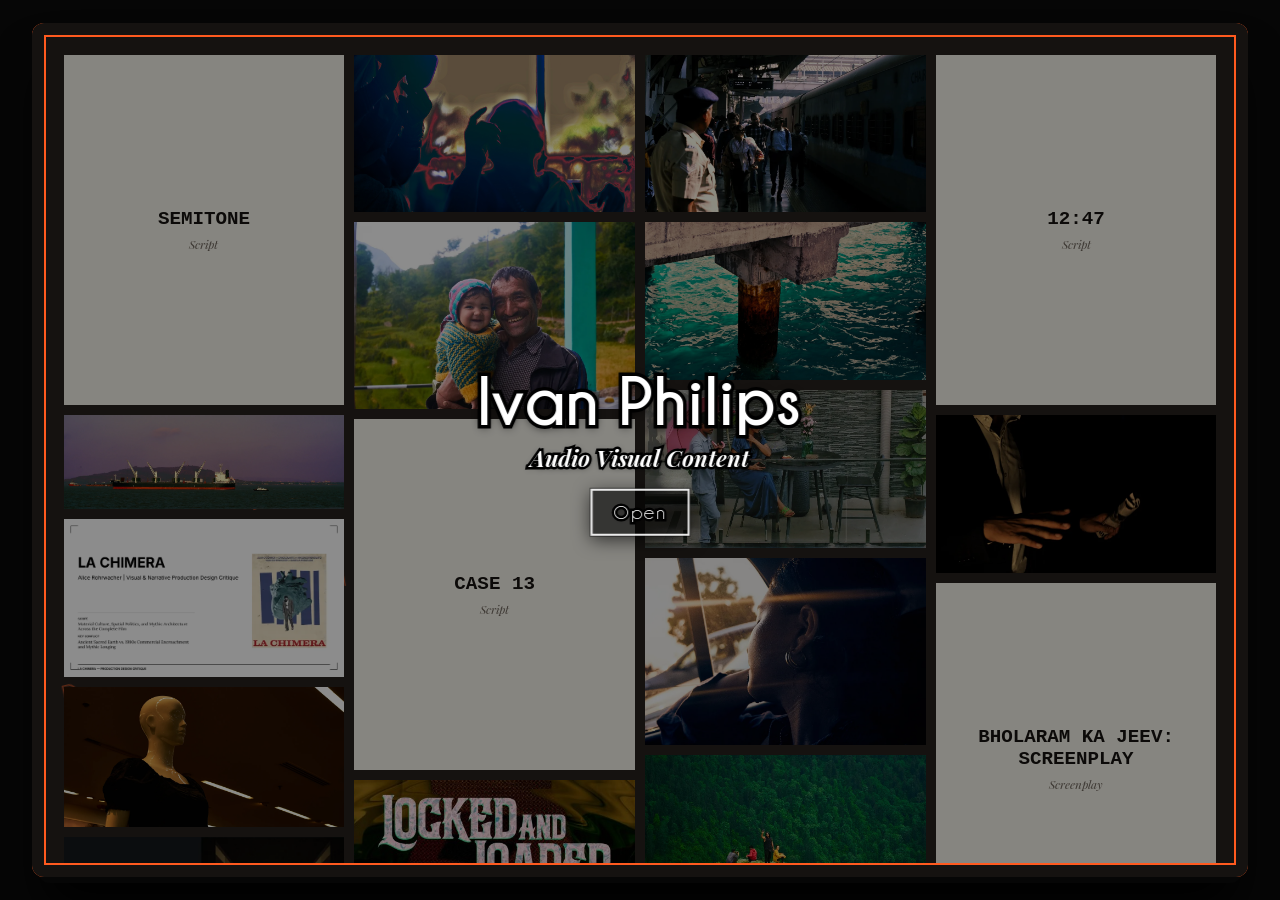
==== index.html @ a8f96826 "Restrict Previous/Next edge button reveal to narrow mid-edge zones" ====
<!DOCTYPE html>
<html lang="en"><head><meta charset="utf-8">
<meta name="viewport" content="width=device-width, initial-scale=1, viewport-fit=cover"><meta name="theme-color" content="#060606"><link rel="icon" href="favicon.svg" type="image/svg+xml">
<title>Ivan Philips</title>
<meta name="description" content="Ivan Philips. Audio visual content.">
<meta property="og:title" content="Ivan Philips"><meta property="og:description" content="Ivan Philips. Audio visual content."><meta property="og:type" content="website">
<link rel="preload" href="assets/styles.css?v=64" as="style">
<link rel="preload" href="assets/app.js?v=64" as="script">
<link rel="preload" href="content.json" as="fetch" crossorigin>

<link rel="preload" href="assets/fonts/Champagne___Limousines.ttf" as="font" type="font/ttf" crossorigin>
<link rel="preload" href="assets/fonts/PlayfairDisplay-Italic.ttf" as="font" type="font/ttf" crossorigin>
<link rel="preconnect" href="https://fonts.googleapis.com"><link rel="preconnect" href="https://fonts.gstatic.com" crossorigin>
<link rel="stylesheet" href="https://fonts.googleapis.com/css2?family=Newsreader:ital,opsz,wght@0,6..72,400;0,6..72,600;0,6..72,800;1,6..72,400;1,6..72,600;1,6..72,800&display=swap" media="print" onload="this.media='all'">
<link rel="stylesheet" href="assets/styles.css?v=64">
</head><body data-page="cover" class="nt">
<div class="top" id="top"></div>
<div class="bw"><nav class="tabs" id="tabs" hidden aria-label="Sections"></nav><div class="book solo" id="book"><div class="spiral" aria-hidden="true"><i></i><i></i><i></i><i></i><i></i></div><div class="sheet" id="sheet"><section class="pg l" id="L"></section><section class="pg r nox" id="R" data-theme="cover"></section></div></div></div>
<noscript><p style="padding:2rem;font:18px Georgia,serif">This book needs JavaScript to turn its pages.</p></noscript>
<script src="assets/app.js?v=64"></script>
<script>setTimeout(function(){var L=document.getElementById("L");if(L&&!L.innerHTML){var d=document.createElement("div");d.style.cssText="position:fixed;inset:auto 1rem 1rem 1rem;z-index:99999;background:#FF5A1F;color:#111;padding:1rem 1.2rem;font:16px/1.4 Georgia,serif;border-radius:8px";d.innerHTML="<b>The book did not load.</b> Check that the <code>assets</code> folder (with <code>app.js</code> and <code>styles.css</code>) and <code>content.json</code> were uploaded next to this page, and that you opened the site through its web address, not a saved file.";document.body.appendChild(d)}},3000)</script>
</body></html>
---- assets/styles.css ----
@font-face{font-family:"Champagne & Limousines";src:url("fonts/Champagne___Limousines.ttf") format("truetype");font-weight:400;font-style:normal;font-display:swap}
@font-face{font-family:"Champagne & Limousines";src:url("fonts/Champagne___Limousines_Bold.ttf") format("truetype");font-weight:700;font-style:normal;font-display:swap}
@font-face{font-family:"Champagne & Limousines";src:url("fonts/Champagne___Limousines_Italic.ttf") format("truetype");font-weight:400;font-style:italic;font-display:swap}
@font-face{font-family:"Champagne & Limousines";src:url("fonts/Champagne___Limousines_Bold_Italic.ttf") format("truetype");font-weight:700;font-style:italic;font-display:swap}
@font-face{font-family:"Playfair Display";src:url("fonts/PlayfairDisplay-Regular.ttf") format("truetype");font-weight:400;font-style:normal;font-display:swap}
@font-face{font-family:"Playfair Display";src:url("fonts/PlayfairDisplay-Italic.ttf") format("truetype");font-weight:400;font-style:italic;font-display:swap}
@font-face{font-family:"Playfair Display";src:url("fonts/PlayfairDisplay-Bold.ttf") format("truetype");font-weight:700;font-style:normal;font-display:swap}
@font-face{font-family:"Playfair Display";src:url("fonts/PlayfairDisplay-BoldItalic.ttf") format("truetype");font-weight:700;font-style:italic;font-display:swap}
@font-face{font-family:"Playfair Display";src:url("fonts/PlayfairDisplay-Black.ttf") format("truetype");font-weight:900;font-style:normal;font-display:swap}
@font-face{font-family:"Playfair Display";src:url("fonts/PlayfairDisplay-BlackItalic.ttf") format("truetype");font-weight:900;font-style:italic;font-display:swap}
:root{--f-sub:"Playfair Display",Georgia,"Times New Roman",serif;--o:#FF5A1F;--f-head:"Champagne & Limousines",Georgia,serif;--f-body:"Champagne & Limousines",Georgia,serif;--f-hand:"Champagne & Limousines",Georgia,serif;--disp:var(--f-head);--f-title:var(--f-head);--f-text:var(--f-body);--f-note:var(--f-hand);--bg:#060606;color-scheme:dark;
--spv:url("data:image/svg+xml,%3Csvg xmlns='http://www.w3.org/2000/svg' width='44' height='28'%3E%3Ccircle cx='5' cy='13.5' r='3.2' fill='%23000'/%3E%3Ccircle cx='39' cy='13.5' r='3.2' fill='%23000'/%3E%3Crect x='4' y='9' width='36' height='9' rx='4.5' fill='none' stroke='%23c8c8c2' stroke-width='2.6'/%3E%3Crect x='6' y='10.2' width='32' height='2.6' rx='1.3' fill='%23fff' opacity='.4'/%3E%3C/svg%3E");
--sph:url("data:image/svg+xml,%3Csvg xmlns='http://www.w3.org/2000/svg' width='28' height='44'%3E%3Ccircle cx='13.5' cy='5' r='3.2' fill='%23000'/%3E%3Ccircle cx='13.5' cy='39' r='3.2' fill='%23000'/%3E%3Crect x='9' y='4' width='9' height='36' rx='4.5' fill='none' stroke='%23c8c8c2' stroke-width='2.6'/%3E%3Crect x='10.2' y='6' width='2.6' height='32' rx='1.3' fill='%23fff' opacity='.4'/%3E%3C/svg%3E")}
*{box-sizing:border-box}html,body{height:100%}
body{margin:0;background:var(--bg);color:#eee;font:14.5px/1.55 var(--f-body);overflow:hidden;padding:calc(2.5vw + env(safe-area-inset-top,0px)) clamp(7rem,10.5vw,9.5rem) 2.5vw 2.5vw}
a{color:inherit}:focus-visible{outline:2px solid var(--o);outline-offset:3px}[hidden]{display:none!important}
.book{max-width:1240px;margin:0 auto;display:grid;grid-template-columns:1fr 44px 1fr;height:100%;perspective:2600px;position:relative;isolation:isolate}.book::before{content:"";position:absolute;inset:8px 6px -6px;z-index:-1;border-radius:12px;box-shadow:0 30px 50px -8px #000;pointer-events:none}
.spiral{display:flex;flex-direction:column;justify-content:space-around;align-items:center;z-index:3;margin:0 -1px;padding:2.5rem 0}.spiral i{display:block;width:44px;height:28px;background:var(--spv) center/contain no-repeat}
.book.solo{grid-template-columns:1fr}.book.solo .l,.book.solo .spiral{display:none}
.pg{position:relative;padding:0;overflow:hidden;display:flex;flex-direction:column;min-height:0}.sc{flex:1;min-height:0;overflow-y:auto;overflow-x:hidden;padding:2.4rem 2.8rem 4.4rem;position:relative;}
.l{--paper:#0d0d0d;--ink:#F2F2EF;--mut:#a5a5a0;--line:#383838;background:var(--paper);color:var(--ink);border-radius:6px 0 0 6px;transform-origin:right center;box-shadow:inset -40px 0 50px -40px #000;transition:background .6s,color .6s;will-change:transform}
.r{--paper:#F3F3F0;--ink:#111;--mut:#55554f;--line:#cdcdc8;background:var(--paper);color:var(--ink);border-radius:0 12px 12px 0;transform-origin:left center;box-shadow:inset 40px 0 50px -40px rgba(0,0,0,.45);transition:background .6s,color .6s;will-change:transform}
.r[data-theme=dark]{--paper:#0d0d0d;--ink:#F2F2EF;--mut:#a8a8a3;--line:#383838}

h1{font:400 clamp(3rem,6.2vw,6rem)/.9 var(--f-head);margin:0 0 1.2rem;position:relative}
h2{font:400 2rem/1.1 var(--f-head);margin:0 0 .6rem}h3{font:400 1.4rem var(--f-head);margin:0}
.lede{font-size:1.2rem;font-style:italic;max-width:27em;color:var(--mut);position:relative;margin:0}.l .lede{color:#b8b8b3}
.folio{position:absolute;bottom:1.3rem;font:400 1rem var(--f-head);letter-spacing:.1em;color:var(--mut)}.l .folio{left:2.5rem}.r .folio{right:2.5rem}
.dots{position:absolute;inset:0;pointer-events:none;overflow:hidden}.dot{position:absolute;color:var(--o);font:400 1em var(--f-head);line-height:1;transition:transform .4s ease-out;will-change:transform}
.btn{display:inline-block;margin-top:1.3rem;padding:.6rem 1.3rem;border:2px solid var(--ink);font:400 1.1rem var(--f-head);letter-spacing:.08em;text-decoration:none;position:relative;background:none;color:var(--ink);cursor:pointer;transition:background .25s,color .25s,border-color .25s}
.btn:hover{background:var(--o);border-color:var(--o);color:#111}.btn[aria-disabled=true]{opacity:.45;pointer-events:none}
.bw{position:relative;max-width:1240px;height:100%;margin:0 auto}.bw .book{position:relative;z-index:2}
.tabs{position:absolute;left:100%;top:9%;margin-left:-12px;display:flex;flex-direction:column;gap:9px;z-index:1}
.tabs a{--c:#F3F3F0;display:block;padding:.6rem 2rem .6rem 1.5rem;background:var(--c);color:#111;font:400 1.1rem var(--f-head);letter-spacing:.05em;text-decoration:none;white-space:nowrap;clip-path:polygon(0 0,100% 0,calc(100% - 14px) 50%,100% 100%,0 100%);transform:translateX(-6px);transform-origin:left center;filter:brightness(.78);transition:transform .4s cubic-bezier(.2,.9,.3,1),filter .3s;animation:tin .8s cubic-bezier(.2,.9,.3,1) backwards;animation-delay:calc(var(--i)*.07s)}
.tabs a:nth-child(7n+1){--c:#FF5A1F}.tabs a:nth-child(7n+2){--c:#F3F3F0}.tabs a:nth-child(7n+3){--c:#e8c07d}.tabs a:nth-child(7n+4){--c:#9cc3b5}.tabs a:nth-child(7n+5){--c:#d98ca0}.tabs a:nth-child(7n+6){--c:#a9b4e0}.tabs a:nth-child(2n){padding-right:2.7rem}
.tabs a:hover{transform:translateX(8px) rotate(-1.5deg);filter:none}.tabs a[aria-current]{transform:translateX(16px);filter:none;font-size:1.2rem}
@keyframes tin{from{transform:translateX(-130px)}}
.edge{position:absolute;top:50%;z-index:6;display:flex;align-items:center;gap:.5rem;height:3.2rem;padding:0 1.1rem;border:0;border-radius:2rem;background:var(--o);color:#111;font:400 1.05rem var(--f-head);letter-spacing:.06em;cursor:pointer;opacity:0;pointer-events:none;box-shadow:0 8px 20px rgba(0,0,0,.4);transition:opacity .3s,transform .4s cubic-bezier(.2,.9,.3,1)}
.edge.pv{left:.7rem;transform:translate(-130%,-50%)}.edge.nx{right:1.6rem;transform:translate(150%,-50%)}
.edge.on,.edge:focus-visible{opacity:1;pointer-events:auto}.edge.pv.on,.edge.nx.on,.edge:focus-visible{transform:translate(0,-50%)}
.edge span{max-width:0;overflow:hidden;white-space:nowrap;transition:max-width .35s}.edge:hover span,.edge:focus-visible span{max-width:6.5rem}
.edge i{width:.6em;height:.6em;border:solid currentColor;border-width:2px 2px 0 0}.edge.nx i{transform:rotate(45deg)}.edge.pv i{transform:rotate(-135deg)}.edge.pv span{order:2}
.nb button{transition:transform .25s,color .2s}.nb .pv:hover{transform:translateX(-5px)}.nb [data-t="1"]:hover{transform:translateX(5px)}
.sc{scrollbar-width:auto;scrollbar-color:var(--o) color-mix(in srgb,var(--ink) 16%,transparent)}.sc::-webkit-scrollbar{width:12px}.sc::-webkit-scrollbar-track{background:color-mix(in srgb,var(--ink) 14%,transparent);border-radius:8px}.sc::-webkit-scrollbar-thumb{background:var(--o);border-radius:8px;border:2px solid var(--paper)}
.r[data-theme=cover]{--paper:#151210;--ink:#F2F2EF;--mut:#b5aca2;--line:#4a4038;border-radius:12px;position:relative;box-shadow:inset 0 0 0 12px #151210,inset 0 0 0 14px var(--o);font-size:17px}.r[data-theme=cover]::after{display:none!important}.cover-frame{position:absolute;inset:0;box-shadow:inset 0 0 0 12px #151210,inset 0 0 0 14px var(--o);pointer-events:none;z-index:5;border-radius:inherit}.r[data-theme=cover] .flip{display:none}
.cv{height:100%;display:grid;place-content:center;text-align:center;gap:1rem;cursor:pointer}.cv h1{font-size:clamp(3.4rem,9vw,7.5rem);margin:0}.cv .lede{margin:0 auto}
.lb button{transition:transform .2s,color .2s}.lb .p:hover{transform:translateX(-5px)}.lb .n:hover{transform:translateX(5px)}
.pk{grid-template-columns:1fr}.pk .panel{margin:auto;max-width:760px;width:100%;max-height:90vh;overflow:auto}.pk .grid{margin-top:1rem}.pk label.btn{display:inline-block}
.studio{position:fixed;top:0;right:0;bottom:0;width:min(440px,100%);background:#111;color:#eee;--ink:#eee;border-left:3px solid var(--o);z-index:40;padding:1.2rem;overflow:auto;display:grid;gap:.7rem;align-content:start}.studio label{display:grid;gap:.2rem;font-size:.95rem}.studio input,.studio select,.studio textarea{background:#1c1c1c;color:#eee;border:2px solid #333;padding:.4rem .6rem;font:inherit;border-radius:6px}.studio .btn{margin:0;font-size:1rem}.studio .x{position:absolute;right:.8rem;top:.4rem;background:none;border:0;color:#eee;font-size:2rem;cursor:pointer}.sbtn{position:fixed;left:1rem;bottom:1rem;z-index:30;background:#000;margin:0}.studio .d{color:#aaa;margin:0}
.switch{display:inline-flex;border:2px solid var(--ink);margin:1.5rem 0 0;position:relative}
.switch button{border:0;background:none;color:var(--ink);padding:.5rem 1.4rem;font:400 1.15rem var(--f-head);letter-spacing:.08em;cursor:pointer}.switch button[aria-selected=true]{background:var(--o);color:#111}
.grid{display:grid;grid-template-columns:repeat(auto-fill,minmax(160px,1fr));gap:.9rem}
.tile{display:flex;align-items:flex-end;width:100%;aspect-ratio:4/3;border:0;padding:.8rem;cursor:zoom-in;text-align:left;color:var(--ink);font:400 1.05rem var(--f-head);letter-spacing:.05em;background:repeating-linear-gradient(135deg,transparent 0 10px,var(--line) 10px 11px),color-mix(in srgb,var(--ink) 7%,transparent);outline:2px solid transparent;position:relative;overflow:hidden;transition:transform .3s,outline-color .3s}
.tile img{position:absolute;inset:0;width:100%;height:100%;object-fit:cover}
.tile:hover,.tile:focus-visible,.tile.hl{transform:rotate(-1deg) scale(1.02);outline-color:var(--o)}
.item{display:block;padding:1rem 0;border-bottom:1px solid var(--line);position:relative;cursor:pointer;transition:padding .3s}
.item::before{content:"";position:absolute;left:0;top:1.5rem;width:0;height:.7rem;background:var(--o);transition:width .3s}.item:hover{padding-left:1.6rem}.item:hover::before{width:1rem}
.item p,.r li{margin:.2rem 0;color:var(--mut);font-size:1.05rem}
.toc a{display:flex;align-items:baseline;gap:.7rem;padding:.7rem 0;text-decoration:none;font:400 1.9rem var(--f-head);transition:color .25s,padding .25s}
.toc i{flex:1;border-bottom:2px dotted var(--mut)}.toc span{font-size:1.1rem;color:var(--mut)}.toc a:hover{color:var(--o);padding-left:.6rem}
.nb{display:flex;gap:1.4rem;font:400 1rem var(--f-head);letter-spacing:.1em}.nb button{background:none;border:0;color:inherit;font:inherit;letter-spacing:inherit;cursor:pointer;padding:0;display:inline-flex;align-items:center;gap:.4rem}.nb button:hover{color:var(--o)}
.nb i{width:.55em;height:.55em;border:solid currentColor;border-width:2px 2px 0 0;transform:rotate(45deg)}.nb .pv i{transform:rotate(-135deg)}
.flip{position:absolute;bottom:1.1rem;left:3rem}
.top{display:none}
.notes{margin-top:1.6rem;display:grid;gap:1.1rem;padding-left:2.6rem}
.note{display:block;width:100%;background:none;border:0;color:inherit;text-align:left;cursor:pointer;position:relative;padding:0}
.note::before{content:"";position:absolute;left:-2.4rem;top:.2rem;width:1.8rem;height:1.6rem;background:url("data:image/svg+xml,%3Csvg xmlns='http://www.w3.org/2000/svg' viewBox='0 0 28 24'%3E%3Cg stroke='%23FF5A1F' stroke-width='3' stroke-linecap='round'%3E%3Cpath d='M24 4 6 8'/%3E%3Cpath d='M26 12H4'/%3E%3Cpath d='M24 20 6 16'/%3E%3C/g%3E%3C/svg%3E") no-repeat center/contain;transition:transform .25s}
.note:hover::before,.note.on::before,.note:focus-visible::before{transform:translateX(-6px) scale(1.15)}
.note b{display:block;font:400 1.45rem/1.15 var(--f-head);transition:color .2s}.note:hover b,.note.on b,.note:focus-visible b{color:var(--o)}.note small{font:400 1rem var(--f-body);color:var(--mut);margin-left:.4rem}
.note em{display:inline-block;margin-top:.4rem;font:normal 1.1rem/1.25 var(--f-body);color:#111;background:#F2F2EF;padding:.25rem .65rem;transform:rotate(-1.3deg);box-shadow:3px 3px 0 var(--o)}
.sbar{position:relative;margin-bottom:1.3rem;height:2.8rem;width:2.8rem;max-width:100%;z-index:6;transition:width .5s cubic-bezier(.3,.9,.3,1)}.sbar.open{width:100%}
.sbar input{position:absolute;inset:0;width:100%;background:var(--paper);border:2px solid var(--o);border-radius:2rem;color:var(--ink);padding:0 1rem 0 3.2rem;font:1.1rem var(--f-body);opacity:0;pointer-events:none;transition:opacity .25s}
.sbar.open input{opacity:1;pointer-events:auto}.sbar input:focus{outline:none;box-shadow:0 0 0 4px color-mix(in srgb,var(--o) 30%,transparent)}
.mag{position:absolute;left:0;top:0;width:2.8rem;height:2.8rem;border-radius:50%;border:0;background:var(--o);color:#111;cursor:pointer;display:grid;place-items:center;z-index:2;transition:transform .3s}.mag:hover{transform:rotate(-12deg) scale(1.08)}
.mag svg{width:1.4rem;height:1.4rem}
.sres{position:absolute;left:0;right:0;top:calc(100% + 6px);background:var(--paper);color:var(--ink);border:2px solid var(--o);border-radius:14px;max-height:52vh;overflow:auto;box-shadow:0 14px 30px rgba(0,0,0,.45);scrollbar-width:thin;scrollbar-color:var(--o) color-mix(in srgb,var(--ink) 14%,transparent)}.sres::-webkit-scrollbar{width:8px}.sres::-webkit-scrollbar-track{background:color-mix(in srgb,var(--ink) 12%,transparent);border-radius:8px}.sres::-webkit-scrollbar-thumb{background:var(--o);border-radius:8px}.sres p{margin:0;padding:.8rem .9rem;color:var(--mut)}
.hit{display:block;width:100%;text-align:left;background:none;border:0;border-bottom:1px solid var(--line);color:inherit;padding:.62rem .85rem;cursor:pointer;transition:background .15s}.hit.has-thumb{display:flex;align-items:center;justify-content:space-between;gap:.75rem}.hit-body{flex:1;min-width:0;display:block}.hit:hover,.hit:focus-visible{background:color-mix(in srgb,var(--o) 18%,transparent)}.hit b{display:block;font:400 1.15rem/1.18 var(--f-head)}.hit small{display:block;color:var(--mut);font-size:.86rem;margin-top:.12rem}.hit-desc{display:-webkit-box;-webkit-line-clamp:2;-webkit-box-orient:vertical;overflow:hidden;color:color-mix(in srgb,var(--ink) 74%,transparent);font:italic .84rem/1.3 var(--f-sub);margin-top:.22rem}.hit-thumb{flex:none;width:54px;height:54px;border-radius:6px;overflow:hidden;border:1.5px solid var(--line);background:#1a1a1a;transition:border-color .15s,transform .15s}.hit-thumb img{width:100%;height:100%;object-fit:cover;display:block}.hit:hover .hit-thumb,.hit:focus-visible .hit-thumb{border-color:var(--o);transform:scale(1.04)}
.folders{display:grid;gap:.9rem;margin-top:1.6rem}
.fold{position:relative;text-align:left;border:2px solid var(--ink);border-radius:2px 14px 14px 14px;background:color-mix(in srgb,var(--ink) 6%,transparent);color:var(--ink);padding:1rem 1.1rem;cursor:pointer;margin-top:.7rem;transition:transform .3s,border-color .3s}
.fold::before{content:"";position:absolute;left:-2px;top:-.7rem;width:42%;height:.7rem;border:2px solid var(--ink);border-bottom:0;border-radius:8px 8px 0 0;background:inherit;transition:border-color .3s}
.fold:hover{transform:translateY(-3px) rotate(-.6deg);border-color:var(--o)}.fold:hover::before{border-color:var(--o)}
.fold b{display:block;font:400 1.5rem var(--f-head)}.fold span{display:block;color:var(--mut);font-style:italic}.fold small{color:var(--o);font-size:1rem}
.phead{font:400 1.1rem var(--f-head);letter-spacing:.08em;color:var(--mut);margin:0 0 .6rem;display:flex;gap:.6rem;align-items:center}.phead::after{content:"";flex:1;border-bottom:2px dotted var(--line)}
.lay{display:grid;gap:.7rem;height:clamp(300px,46vh,500px)}.lay .tile{aspect-ratio:auto;height:100%}
.hero{grid-template-columns:1fr}.duo{grid-template-columns:1fr 1fr}.pair{grid-template-rows:1.4fr 1fr}.strip{grid-template-rows:repeat(3,1fr)}
.tri{grid-template-columns:1.6fr 1fr;grid-template-rows:1fr 1fr}.tri .tile:first-child{grid-row:span 2}
.mos{grid-template-columns:1.5fr 1fr;grid-template-rows:1.2fr 1fr}.mos .tile:nth-child(2){grid-row:span 2}.mos .tile:nth-child(3){grid-column:1}.mos .tile:nth-child(4){grid-column:1}
.mos{grid-template-rows:1.2fr 1fr 1fr}.mos .tile:nth-child(1){grid-row:1}
.vp{aspect-ratio:16/9;background:#000;display:grid;place-items:center;margin-top:1.2rem}.vp iframe{width:100%;height:100%;border:0}.vp span{color:#999;font:400 1.3rem var(--f-head);text-align:center;padding:1rem}
.vt h2{margin-top:1.1rem}
.job{margin:0 0 1.2rem}.jh{display:flex;justify-content:space-between;gap:1rem;align-items:baseline;flex-wrap:wrap}.jh b{font:700 1.15rem/1.2 var(--f-body)}.jh span{color:var(--o);font-size:1.05rem}.org{color:var(--mut);display:block;font-style:italic}
.r ul{margin:.3rem 0 .4rem;padding-left:1.1rem}.r h2+p,.r p{margin:.2rem 0 .8rem}.r h2.s{margin-top:1.8rem;border-top:2px solid var(--line);padding-top:1.2rem}
.facts{display:flex;flex-wrap:wrap;gap:.5rem;margin:.4rem 0 1rem}.facts span{border:2px solid var(--line);border-radius:2rem;padding:.1rem .8rem;font-size:1.02rem}
.links{position:relative;margin-top:1.4rem;display:grid;gap:.5rem;font-size:1.15rem}.links a{text-decoration:none;display:flex;gap:.7rem;align-items:center}.links a:hover{color:var(--o)}.links b{font:400 1rem var(--f-head);color:var(--o);min-width:5.2rem;letter-spacing:.06em}
.portrait{max-width:230px;margin-top:1.6rem;cursor:default;pointer-events:none;position:relative;aspect-ratio:4/5;border-radius:10px;overflow:hidden;border:2px solid var(--line);box-shadow:0 8px 22px rgba(0,0,0,.35)}.portrait img{object-fit:cover;object-position:center 20%}
.th{text-align:center;padding:1rem 0 2rem;position:relative}.th h1{font-size:clamp(3.6rem,10vw,8rem);transform:rotate(-3deg)}.th .lede{margin:0 auto 2rem;color:var(--mut)}
.cr{display:grid;gap:1.3rem;max-width:30rem;margin:0 auto}.cr div{transform:rotate(var(--rt));border-bottom:2px dashed var(--ink);padding-bottom:1rem}.cr b{display:block;font:italic 900 clamp(1.8rem,3.4vw,2.6rem)/1.1 var(--f-body)}.cr span{font-size:1.15rem}
.stamp{display:inline-block;margin-top:2rem;border:3px solid var(--ink);padding:.3rem 1rem;font:400 1.3rem var(--f-head);transform:rotate(5deg);letter-spacing:.1em}
.lb{position:fixed;inset:0;background:rgba(0,0,0,.93);z-index:20;display:grid;grid-template-columns:3.5rem 1fr 3.5rem;align-items:center;padding:1rem;color:#eee;--ink:#eee}
.lb .ph{width:min(100%,900px);aspect-ratio:16/10;display:grid;place-items:center;border:2px dashed #555;font:400 1.4rem var(--f-head);letter-spacing:.1em}
.lb img,.lb video{max-width:100%;max-height:82vh;object-fit:contain;border-radius:4px;box-shadow:0 8px 32px rgba(0,0,0,.6);cursor:zoom-in}
.lb.fs img,.lb.fs video{border-radius:0;box-shadow:none;cursor:zoom-out}.lb iframe{width:100%;aspect-ratio:16/9;border:0}.lb iframe.pdf{aspect-ratio:3/4;height:80vh;background:#fff}
.lb .wrap{grid-column:2;display:flex;gap:2rem;height:100%;min-height:0;align-items:center}.lb .stage{flex:1.5;display:grid;place-items:center;max-height:100%}.lb .panel{flex:1;max-height:100%;overflow:auto;max-width:720px;padding:0 .5rem}.lb .stage[hidden]+.panel{margin:0 auto;flex:0 1 720px}
.lb .panel h2{font-size:2.2rem}.lb .d{color:#b5b5b0}.lb .w{font:1.2rem/1.6 var(--f-text);margin:.9rem 0}.lb .panel a:not(.btn){color:var(--o)}
.lb button{background:none;border:0;color:#eee;font-size:2.4rem;cursor:pointer}.lb button:hover{color:var(--o)}
.lb .x{position:fixed;top:calc(.8rem + env(safe-area-inset-top,0px));right:1rem;width:2.8rem;height:2.8rem;border-radius:50%;background:var(--o)!important;border:0!important;color:#111!important;font-size:1.8rem;line-height:1;display:grid;place-items:center;z-index:60;cursor:pointer;box-shadow:0 4px 14px rgba(0,0,0,.6);transition:transform .2s,background .2s}
.lb .x:hover,.lb .x:active{transform:scale(1.08)}
.pk-panel-x{position:absolute;top:.8rem;right:.8rem;width:2.8rem;height:2.8rem;border-radius:50%;border:0!important;background:var(--o)!important;color:#111!important;font-size:1.8rem;line-height:1;display:grid;place-items:center;cursor:pointer;z-index:30;box-shadow:0 4px 14px rgba(0,0,0,.6);transition:transform .2s}
.pk-panel-x:hover,.pk-panel-x:active{transform:scale(1.08)}
.lb.pk{display:flex;align-items:center;justify-content:center;padding:1rem;background:rgba(0,0,0,.85);z-index:55;transition:opacity .18s ease}
.lb.pk.closing{opacity:0;pointer-events:none}
.lb.pk .panel{display:block;position:relative;width:min(980px,94vw);max-height:88vh;padding:1.6rem 1.8rem;border:2px solid var(--o);border-radius:14px;background:#111;overflow-y:auto;-webkit-overflow-scrolling:touch;box-shadow:0 12px 40px rgba(0,0,0,.85)}
.pnote{margin-top:1rem;border:2px dashed var(--line);border-radius:6px;padding:.7rem 1rem;min-height:4.2rem}.pnote p{margin:0;color:var(--mut);font-style:italic}
.badge{display:inline-block;margin:.8rem 0 0;border:2px solid var(--o);color:var(--o);padding:.1rem .8rem;font:400 1.05rem var(--f-head);letter-spacing:.08em;transform:rotate(-3deg)}
.wall{position:relative;height:clamp(300px,50vh,520px);border-radius:6px;background:repeating-linear-gradient(0deg,transparent 0 23px,color-mix(in srgb,var(--ink) 8%,transparent) 23px 24px),repeating-linear-gradient(90deg,transparent 0 23px,color-mix(in srgb,var(--ink) 8%,transparent) 23px 24px),color-mix(in srgb,var(--ink) 5%,transparent);border:2px solid var(--line);overflow:hidden}
.wi{position:absolute!important;left:var(--l);top:var(--t);width:var(--w);aspect-ratio:var(--ar);rotate:var(--rt);border:5px solid #f4f4f0;border-radius:3px;padding:0;background:#1a1a1a;color:#eee;box-shadow:3px 6px 14px rgba(0,0,0,.4);cursor:grab;touch-action:none;font:400 .95rem var(--f-head);overflow:hidden;transition:box-shadow .2s ease,border-color .2s ease}
.wi:hover{box-shadow:4px 8px 18px rgba(0,0,0,.55);border-color:#fff}
.wi:active{cursor:grabbing}.wi img{width:100%;height:100%;object-fit:cover;pointer-events:none;display:block}.wh{display:flex;justify-content:space-between;align-items:center;gap:1rem;color:var(--mut);font-style:italic;margin:.6rem 0 0}.wh .btn{margin:0;padding:.2rem .9rem;font-size:.95rem}
@media(max-width:900px){
body{padding:calc(3.5rem + env(safe-area-inset-top,0px)) 0 calc(3.4rem + env(safe-area-inset-bottom,0px));font-size:14px}
.top{display:flex;position:fixed;top:0;left:0;right:0;z-index:8;justify-content:space-between;align-items:center;padding:calc(.6rem + env(safe-area-inset-top,0px)) 1rem .6rem;background:#000;border-bottom:2px solid var(--o)}
.top .nb{width:100%;justify-content:space-between;font-size:1.15rem}.top .nb em{font:normal 1.1rem var(--f-head);letter-spacing:.08em;color:#bbb}.top .nb .gap{width:4.5rem}
.flip{display:none}
.book{grid-template-columns:1fr;grid-template-rows:minmax(0,1fr) 34px minmax(0,1fr);padding:.5rem .7rem;perspective:1600px}.book.solo{grid-template-rows:minmax(0,1fr)}
.spiral{flex-direction:row;padding:0 2.5rem}.spiral i{width:24px;height:38px;background:var(--sph) center/contain no-repeat}
.sc{padding:1.1rem 1.2rem 1.4rem}.l{border-radius:18px 18px 6px 6px;transform-origin:center bottom;box-shadow:inset 0 -30px 40px -35px #000;will-change:transform}
.r{border-radius:6px 6px 18px 18px;transform-origin:center top;box-shadow:inset 0 30px 40px -35px rgba(0,0,0,.45)}
.l .folio{display:none}.r .folio{right:1.2rem;bottom:.4rem}h1{font-size:clamp(2.2rem,11vw,3.4rem);margin-bottom:.6rem}.lede{font-size:1.05rem}.switch{margin-top:.9rem}
.tile,.fold,.item{border-radius:12px}.lay{height:min(66vw,250px)}.wall{height:min(75vw,300px)}.notes{margin-top:1.1rem}
.tabs{position:fixed;top:auto;bottom:0;left:0;right:0;transform:none;margin:0;flex-direction:row;gap:0;background:#000;overflow-x:auto;border-top:2px solid var(--o);padding-bottom:env(safe-area-inset-bottom,0px)}
.tabs a{padding:.8rem 1rem;background:none!important;transform:none!important;clip-path:none;filter:none;animation:none;color:#ddd;font-size:1.1rem!important}.tabs a[aria-current]{background:var(--o)!important;color:#111}.edge{display:none}.sbtn{bottom:4.5rem}.tabs a:nth-child(n){padding:.8rem 1rem;color:#eee}.tabs a[aria-current]{background:var(--o)}
.lb{grid-template-columns:2.5rem 1fr 2.5rem;padding:.5rem}.lb .wrap{flex-direction:column;align-items:stretch;overflow:auto;gap:1rem}.lb .stage{flex:none}.lb .panel{max-height:none;overflow:visible;padding:0}}
.toc span,.folio{font-family:var(--f-body);font-size:1.05rem}.top .nb em{font-family:var(--f-body)!important;font-style:italic;letter-spacing:.02em}

/* --- Responsive Layout & Popups --- */
.pn{font-family:var(--f-body);font-style:italic;letter-spacing:.02em}
@media(min-width:901px){
body{padding-right:clamp(9.5rem,13vw,12.5rem)}
.tabs{--vd:20px}
.tabs a,.tabs a:nth-child(2n){padding:.55rem calc(var(--vd) + .75rem) .55rem calc(1rem + 18px);font-size:clamp(.82rem,1.05vw,1.05rem);clip-path:polygon(0 0,100% 0,calc(100% - var(--vd)) 50%,100% 100%,0 100%)}
.tabs a[aria-current]{font-size:clamp(.88rem,1.15vw,1.12rem)}
.tabs a:nth-child(3n+1){--c:#FF5A1F;color:#111}.tabs a:nth-child(3n+2){--c:#F3F3F0;color:#111}.tabs a:nth-child(3n){--c:#3c3c3c;color:#F3F3F0}}
.edge:hover span,.edge:focus-visible span{max-width:12rem}
.top .nb button{max-width:34%;overflow:hidden;text-overflow:ellipsis;white-space:nowrap}
.sc{--k:1}.lede{font-size:calc(1.2rem*var(--k))}.note em{font-size:calc(1.1rem*var(--k))}.pnote p{font-size:calc(1.05rem*var(--k))}.fold span,.org,.item p,.r li,.jh span,.wh{font-size:calc(1.05rem*var(--k))}
.sc.ns{overflow:hidden;display:flex;flex-direction:column}.sc.ns>*{flex:none}
.sc.ns .lay,.sc.ns .wall{flex:1 1 0;height:auto;min-height:0}
.sc.ns .pnote{min-height:3.4rem}
.wall{overflow:hidden}.wh{flex-wrap:wrap}.wh p{flex:1 1 15rem;margin:0}
.pk .panel{width:min(980px,94vw);max-height:90vh;padding:1.8rem 2rem;border:2px solid var(--o);border-radius:14px;background:#111}
.pk .panel h2{font-size:2.3rem}.pk .steps{margin:.4rem 0 .8rem;padding-left:1.3rem;font-size:1.2rem;line-height:1.5}.pk .d{font-size:1.05rem;max-width:40rem}
.pk .grid{grid-template-columns:repeat(auto-fill,minmax(150px,1fr));margin-top:1.2rem}
.lb .tools{position:absolute;left:1rem;top:.8rem;display:flex;gap:.5rem;z-index:3}
.lb .tools button{font:400 1.05rem var(--f-head);letter-spacing:.08em;border:2px solid #eee;border-radius:2rem;padding:.2rem .9rem}
.lb .tools button:hover,.lb.fs [data-fs],.lb.ss [data-ss]{background:var(--o);border-color:var(--o);color:#111}
.lb.fs{display:block;padding:0!important;background:#000;grid-template-columns:none!important}
.lb.fs .panel{display:none!important}
.lb.fs .wrap{display:flex!important;width:100vw!important;height:100vh!important;max-width:none!important;max-height:none!important;padding:0!important;margin:0!important;align-items:center!important;justify-content:center!important;overflow:hidden!important}
.lb.fs .stage{width:100vw!important;height:100vh!important;max-width:none!important;max-height:none!important;display:flex!important;align-items:center!important;justify-content:center!important;padding:0!important;margin:0!important;overflow:hidden!important}
.lb.fs img,.lb.fs video{max-width:100vw!important;max-height:100vh!important;width:auto!important;height:auto!important;object-fit:contain!important;margin:auto!important;display:block!important}
.lb.fs .p,.lb.fs .n{position:fixed;top:50%;translate:0 -50%;z-index:40;width:3.2rem;height:5rem;display:grid;place-items:center;background:rgba(20,20,20,.6);border:1px solid rgba(255,255,255,.15);border-radius:8px;opacity:0;transition:opacity .25s ease,background .2s;color:#eee;font-size:2.4rem}
.lb.fs .p{left:1rem}
.lb.fs .n{right:1rem}
.lb.fs:hover .p,.lb.fs:hover .n,.lb.fs:focus-within .p,.lb.fs:focus-within .n{opacity:.85}
.lb.fs .p:hover,.lb.fs .n:hover{background:rgba(0,0,0,.9);opacity:1;color:var(--o);border-color:var(--o)}
.lb.ss .p,.lb.ss .n{display:none}
.lb.fs .tools,.lb.fs .x{opacity:.35;transition:opacity .3s}
.lb.fs:hover .tools,.lb.fs:hover .x{opacity:1}
.lb.ss .stage img{animation:ssf 1s}@keyframes ssf{from{opacity:0}}
@media(max-width:900px){
  .lb.fs{grid-template-columns:none!important;padding:0!important}
  .lb.fs .wrap{flex-direction:row!important;align-items:center!important;overflow:hidden!important;width:100vw!important;height:100vh!important}
  .lb.fs .stage{flex:1 1 100%!important;height:100vh!important;max-height:100vh!important}
  .lb.fs .p,.lb.fs .n{opacity:.75;width:2.6rem;height:4rem;font-size:1.8rem}
  .lb.fs .p{left:.5rem}
  .lb.fs .n{right:.5rem}
}
.cx{font-size:.8rem;line-height:1.35;max-width:44rem;margin:0 auto;text-align:left;padding:1rem 0}.cx p{margin:0}
.ci{font:italic 900 .85rem var(--f-body);letter-spacing:.16em;text-transform:uppercase;margin-bottom:.8rem!important}
.cs{display:flex;flex-wrap:wrap;gap:.2rem 1rem;font-size:.72rem}.cs em{font:400 .62rem var(--f-head);letter-spacing:.14em;text-transform:uppercase;font-style:normal;margin-right:.4rem;opacity:.7}
.ch{font:900 .95rem var(--f-body);letter-spacing:.12em;text-transform:uppercase;margin:1.2rem 0 .3rem}.ch b{font-weight:400;font-style:italic;text-transform:none;letter-spacing:.02em}
.cx hr{border:0;border-top:1px solid currentColor;opacity:.55;margin:.9rem 0}
.c3{display:grid;grid-template-columns:repeat(3,1fr)}.c3>div{padding:0 .8rem;border-left:1px solid currentColor}.c3>div:first-child{border-left:0;padding-left:0}
.c3 small{display:block;font:400 .62rem var(--f-head);letter-spacing:.16em;text-transform:uppercase;opacity:.75;margin-bottom:.15rem}.c3 b{font:700 1.05rem/1.2 var(--f-body)}
.cf{display:flex;justify-content:space-between;font-style:italic;font-size:.75rem}
@media(prefers-reduced-motion:reduce){*{animation:none!important;transition:none!important}}

/* --- Photo Wall & Edge Controls --- */
.edge{height:2.7rem;padding:0 .85rem;font-size:.95rem}.edge span{font-family:var(--f-body);font-style:italic;letter-spacing:.02em}
.edge:hover span,.edge:focus-visible span{max-width:5.5rem}
.hh{background:color-mix(in srgb,var(--o) 35%,transparent);outline:3px solid var(--o);outline-offset:4px;transition:background .4s}
.wallw{position:relative;display:flex;flex-direction:column;min-height:0}.wallw .wall{flex:1 1 auto;min-width:0}.sc.ns .wallw{flex:1 1 0}
.wfs{position:absolute;right:.7rem;bottom:.7rem;z-index:100000;width:2.5rem;height:2.5rem;border-radius:50%;border:0;background:var(--o);color:#111;display:grid;place-items:center;cursor:pointer;box-shadow:0 4px 12px rgba(0,0,0,.45);transition:transform .25s}
.wfs:hover{transform:scale(1.1)}.wfs svg{width:1.25rem;height:1.25rem}.e2{display:none}.wallw.fs .e1{display:none}.wallw.fs .e2{display:inline}
.wallw.fs{position:fixed;inset:0;z-index:15;background:#0d0d0d;--ink:#F2F2EF;--line:#383838;--mut:#a5a5a0}
.wallw.fs .wall{height:100%;border-radius:0;border:0;overflow:hidden}

/* --- Special Thanks Theme & Layout --- */
.wall{overflow:hidden}
.r[data-theme=thanks]{--paper:#000;--ink:#FF5A1F;--mut:#FF5A1F;--line:#FF5A1F;border-radius:12px;box-shadow:none}
.r[data-theme=thanks],.r[data-theme=thanks] *{font-family:var(--f-body)!important}
.r[data-theme=thanks] .crumb{display:none!important}
.tk{max-width:44rem;margin:0 auto;text-align:center;padding:.6rem 0 2rem;color:var(--o)}
.tk .ty{font:900 clamp(3.4rem,9vw,7rem)/1 var(--f-body);font-style:italic;margin:0;transform:none;color:var(--o)}
.tq{font-style:italic;font-size:1.3rem;margin:.5rem 0 1rem;letter-spacing:.04em}
.th2{display:flex;align-items:center;gap:1rem;font:900 1.05rem var(--f-body);letter-spacing:.3em;text-transform:uppercase;margin:2.6rem 0 1.4rem;border:0;padding:0}
.th2::before,.th2::after{content:"";flex:1;border-top:1px solid currentColor;opacity:.6}
.te{margin:0 auto;max-width:34rem}.te b{display:block;font-size:1.25rem;line-height:1.25}.te .tg{font-weight:700;font-style:normal}.te .tn{font-weight:700;font-style:italic}
.te span{display:block;font-size:.98rem;line-height:1.5;margin-top:.15rem}
.ipb{display:grid;place-items:center;width:1.6rem;height:1.6rem;margin:1rem auto;border:1px solid currentColor;border-radius:50%;font:700 .55rem var(--f-body);font-style:normal;letter-spacing:0}
@media(max-width:900px){
.wi{position:absolute!important;left:var(--ml,var(--l));top:var(--mt,var(--t));width:var(--mw,var(--w))}
.book.hd{grid-template-rows:auto 34px minmax(0,1fr)}
.book.hd .l .sc{padding-bottom:1rem;overflow:visible}
.book.hd .r .sc.ns{display:block;overflow-y:auto}
.sc.ns .wallw{flex:none}
.wallw .wall,.sc.ns .wall{aspect-ratio:3/4;height:auto;width:min(100%,420px);margin:0 auto;flex:none;min-height:0;overflow:hidden}
.wallw.fs .wall{aspect-ratio:auto;width:100%;height:100%;max-width:none}
.tk .ty{font-size:clamp(3rem,16vw,4.5rem)}.th2{letter-spacing:.2em;font-size:.95rem}
}

/* --- Breadcrumbs, Chips & Typography --- */
.crumb{display:flex;flex-wrap:wrap;align-items:center;gap:.15rem .5rem;font:italic .88rem var(--f-body);color:var(--mut);margin:0 0 .9rem;position:relative;z-index:2}
.crumb a{color:var(--ink);text-decoration:none;border-bottom:1px dotted currentColor;cursor:pointer}.crumb a:hover{color:var(--o)}
.crumb .sep{opacity:.6}.crumb b{font-weight:700;font-style:normal;color:var(--ink)}
.alb{display:flex;flex-wrap:wrap;gap:.4rem;align-items:center;margin-top:.7rem}.alb span{font:italic .95rem var(--f-body);color:var(--mut)}
.chip{border:2px solid var(--ink);border-radius:2rem;background:none;color:var(--ink);padding:.12rem .8rem;font:400 .95rem var(--f-head);letter-spacing:.05em;cursor:pointer;transition:background .2s,color .2s}.chip:hover{background:var(--o);border-color:var(--o);color:#111}
.sc:has(.tk),.r[data-theme=thanks] .sc{overflow-y:auto;overflow-x:hidden;height:100%!important;max-height:100%!important;padding:1.4rem 2.2rem 2.6rem!important;box-sizing:border-box!important}
.tk{max-width:none;padding:.2rem 0;line-height:1.35}
.tk .ty{font-size:3.3em;line-height:1}.tk .tq{font-size:1.15em;margin:.3em 0 .5em}
.tk .th2{font-size:.8em;letter-spacing:.32em;margin:1.1em 0 .45em;gap:.8em}
.tk .tp{margin:0 auto;font-size:.88em;line-height:1.45;text-align:center}.tk .tsub{font:900 .8em var(--f-body);letter-spacing:.28em;text-transform:uppercase;margin:.8em 0 .3em}
.tk .te{display:inline;margin:0;max-width:none}.tk .te b{display:inline;font-size:1em;text-transform:uppercase;letter-spacing:.06em}
.tk .ipb{display:inline-grid;width:1.7em;height:1.7em;margin:0 .2em;vertical-align:middle;font-size:.55em}
@media(min-width:901px){.tabs a,.tabs a:nth-child(2n){font-size:clamp(.72rem,.92vw,.92rem)}.tabs a[aria-current]{font-size:clamp(.78rem,1vw,1rem)}}
@media(max-width:900px){
html{font-size:75%}body{font-size:12px}
h1{font-size:clamp(1.7rem,8.2vw,2.6rem)}
.tabs{overflow:hidden}
.tabs a,.tabs a:nth-child(n){flex:1 1 auto;min-width:0;padding:.5rem .15rem!important;font-size:9.5px!important;line-height:1.1;text-align:center;white-space:normal;display:flex;align-items:center;justify-content:center}
.tk .ty{font-size:3em}
}

/* --- About Layout & Fullscreen Viewport --- */
body.nt{padding-right:2.5vw!important}
.tkn{position:absolute;bottom:1.4rem;left:50%;transform:translate(-50%,14px);display:flex;justify-content:center;align-items:center;gap:.8rem;padding:.45rem .85rem;background:rgba(12,12,12,.82);backdrop-filter:blur(8px);-webkit-backdrop-filter:blur(8px);border:1px solid rgba(255,90,31,.4);border-radius:2rem;box-shadow:0 8px 24px rgba(0,0,0,.65);z-index:20;opacity:0;pointer-events:none;transition:opacity .35s ease,transform .35s ease}
.tkn.active,.tkn:hover,.tkn:focus-within{opacity:1;pointer-events:auto;transform:translate(-50%,0)}
.tkn .btn{margin:0;padding:.32rem 1.1rem;font-size:.92rem;background:rgba(22,22,22,.9);color:#fff;border-color:var(--o);border-radius:1.5rem;white-space:nowrap}
.tkn .btn:hover{background:var(--o);color:#111}
@media(max-width:900px){.tkn{position:fixed;bottom:calc(1.2rem + env(safe-area-inset-bottom,0px));z-index:35}}
/* .sc:has(.tk) padding handled */
.cvb{justify-self:center;margin-top:1.2rem}
.sc:has(.abx){overflow:hidden;padding-bottom:1.4rem}
.abx{line-height:1.4}.abx h2{font:400 1.45em var(--f-head);margin:.1em 0 .35em}.abx h2.s{margin-top:.9em;padding-top:.7em}
.abx p,.abx .org,.abx .jh span{font-size:.95em;margin:.1em 0 .4em}.abx>p{font-size:1.05em;line-height:1.55;margin-top:.5em}.abx .jh b{font:700 1em/1.2 var(--f-body)}.abx .job{margin:0 0 .55em}.abx .jh{gap:.5em}
.abx .facts{margin:.2em 0}.abx .facts span{font-size:.9em;padding:.05em .7em}
.abx .links{font-size:1em;margin-top:1em;gap:.4em}.abx .links b{font-size:.9em;min-width:5em}
@media(max-width:900px){body.nt{padding:calc(1rem + env(safe-area-inset-top,0px)) 0 calc(1rem + env(safe-area-inset-bottom,0px))!important}body.nt .top{display:none}
.abx:has(.portrait){display:flex;align-items:center;gap:.9rem;margin-top:.6rem}.abx .portrait{max-width:76px;margin:0;flex:none}.abx .links{margin:0}.sc:has(.tk){padding-bottom:3.6rem}}

/* --- Interactive Items & Album Grid --- */
.item{overflow:hidden;padding-bottom:1.2rem}
.item::after{content:"";position:absolute;inset:0;border-radius:12px;background:linear-gradient(to top,color-mix(in srgb,var(--o) 16%,transparent),transparent 70%);opacity:.55;pointer-events:none;transition:opacity .3s}
.item:hover::after{opacity:1}
.item .more{display:flex;align-items:center;gap:.5rem;margin-top:.55rem;font:italic .95rem var(--f-body);color:var(--o);position:relative;z-index:1}
.item .more i{font-style:normal;display:inline-block;animation:nudge 1.6s ease-in-out infinite}
.item:hover .more{letter-spacing:.04em}
@keyframes nudge{0%,100%{transform:translateX(0)}50%{transform:translateX(6px)}}
@media(prefers-reduced-motion:reduce){.item .more i{animation:none}}
.sbar{height:2rem;width:2rem;margin-bottom:1rem}.mag{width:2rem;height:2rem}.mag svg{width:1rem;height:1rem}
.sbar input{font-size:.95rem;padding:0 .9rem 0 2.6rem}
.agrid{display:grid;grid-template-columns:repeat(4,1fr);gap:.6rem;margin-top:1rem}
.al{--ox:50%;--oy:50%;position:relative;aspect-ratio:4/5;border:2px solid var(--ink);border-radius:10px;background:#1a1a1a;color:#fff;overflow:hidden;cursor:pointer;transform-origin:var(--ox) var(--oy);transition:transform .35s cubic-bezier(.2,.8,.3,1),box-shadow .35s,border-color .3s;z-index:1}
.al:nth-child(4n+1){--ox:0%}.al:nth-child(4n){--ox:100%}.al:nth-last-child(-n+4){--oy:100%}.al:nth-child(-n+4){--oy:0%}
.al img.ac{position:absolute;inset:0;width:100%;height:100%;object-fit:cover}
.al .ov{position:absolute;inset:0;background:linear-gradient(transparent 40%,rgba(0,0,0,.82));transition:background .3s}
.al .ai{position:absolute;inset:0;display:flex;flex-direction:column;justify-content:flex-end;padding:.45rem .5rem;gap:.1rem;pointer-events:none}
.al .ag{font:italic .62rem var(--f-body);color:var(--o);position:absolute;top:.4rem;left:.5rem}
.al b{display:block;font:400 .9rem/1.1 var(--f-head);letter-spacing:.04em;white-space:nowrap;overflow:hidden;text-overflow:ellipsis}
.al .ad,.al small{display:none;font:italic .68rem/1.25 var(--f-body)}.al small{color:var(--o);font-style:normal}
.al:hover,.al:focus-visible{transform:scale(1.5);z-index:20;border-color:var(--o);box-shadow:0 14px 34px rgba(0,0,0,.55);outline:none}
.al:hover .ov,.al:focus-visible .ov{background:rgba(0,0,0,.72)}
.al:hover b,.al:focus-visible b{white-space:normal;overflow:visible;font-size:.95rem}
.al:hover .ad,.al:hover small,.al:focus-visible .ad,.al:focus-visible small{display:block}
.al .tw{position:absolute;top:.3rem;right:.35rem;width:1.3rem;height:1.3rem;border-radius:50%;background:var(--o);color:#111;display:none;place-items:center;font-size:.7rem;z-index:3;cursor:pointer}
.al:hover .tw,.al:focus-visible .tw{display:grid}
.al[draggable=true]{-webkit-user-drag:element}
.wallw.dro .wall{outline:3px dashed var(--o);outline-offset:-6px}
.tk .tend{margin:1.3em 0 0}
@media(hover:none){.al:hover{transform:none}.al .tw{display:grid}.al .ag{display:none}}
@media(max-width:900px){.agrid{grid-template-columns:repeat(3,1fr)}.al:nth-child(n){--ox:50%;--oy:50%}.al:nth-child(3n+1){--ox:0%}.al:nth-child(3n){--ox:100%}.al b{font-size:.8rem}}

/* ---- smooth page-to-page ---- */
html{background:var(--bg)}
.l::after,.r::after{content:"";position:absolute;inset:0;background:#000;opacity:0;pointer-events:none;border-radius:inherit;z-index:50}
.pg,.book{backface-visibility:hidden}
.nox .r{transition:none}
@media(prefers-reduced-motion:reduce){.l::after,.r::after{display:none}}


/* ================= Component Overhauls ================= */
/* fonts live in :root (--f-head, --f-body, --f-hand): change them there. Loaded from Google Fonts in each page's <head>. */
.book>.spiral{grid-column:2;grid-row:1}
.sheet{display:contents}.sheet>.l{grid-column:1;grid-row:1}.sheet>.r{grid-column:3;grid-row:1}.book.solo .r{grid-column:1}
h1,h2,h3{letter-spacing:.02em}

/* ---- artboard collage (videos + albums) ---- */
.boardw{container-type:inline-size;padding:.7rem .5rem 1rem}
.board{display:grid;grid-template-columns:repeat(6,1fr);grid-auto-flow:dense;gap:10px;grid-auto-rows:calc((100cqw - 5*10px - 1rem)/6)}
.bt{position:relative;display:block;padding:0;margin:0;border:4px solid #f4f4f0;background:#1c1c1c;color:#fff;overflow:hidden;cursor:pointer;rotate:var(--rt,0deg);box-shadow:2px 5px 12px rgba(0,0,0,.45);transition:transform .35s cubic-bezier(.2,.8,.3,1),rotate .35s,box-shadow .35s;font:inherit;text-align:left;min-width:0;min-height:0;-webkit-tap-highlight-color:transparent}
.bt[hidden]{display:none}
.bt:nth-child(6n+1){grid-column:span 3;grid-row:span 4}.bt:nth-child(6n+2){grid-column:span 3;grid-row:span 2}.bt:nth-child(6n+3){grid-column:span 3;grid-row:span 2}
.bt:nth-child(6n+4),.bt:nth-child(6n+5),.bt:nth-child(6n){grid-column:span 2;grid-row:span 2}
.bt img{position:absolute;inset:0;width:100%;height:100%;object-fit:cover;display:block;transition:transform .5s cubic-bezier(.2,.8,.3,1)}
.bt .nop{position:absolute;inset:0;background:linear-gradient(135deg,#2a2a2a,#0f0f0f);background-image:repeating-linear-gradient(45deg,rgba(255,255,255,.05) 0 8px,transparent 8px 16px)}
.bt .cap{position:absolute;left:0;right:0;bottom:0;display:flex;flex-direction:column;gap:.1rem;padding:1.4rem .6rem .5rem;background:linear-gradient(transparent,rgba(0,0,0,.82));opacity:0;transform:translateY(6px);transition:opacity .3s,transform .3s;pointer-events:none}
.bt .cap b{font:400 1.15rem/1.05 var(--f-head);letter-spacing:.05em}.bt .cap small{font:italic .8rem var(--f-body);color:#ddd;opacity:.9}
.bt .pl{position:absolute;left:50%;top:50%;width:clamp(26px,22%,54px);translate:-50% -50%;transition:transform .3s;filter:drop-shadow(0 2px 6px rgba(0,0,0,.5))}
.bt:hover,.bt:focus-visible{transform:scale(1.12);rotate:0deg;z-index:6;box-shadow:0 14px 32px rgba(0,0,0,.6);outline:none;border-color:#fff}
.bt:hover .cap,.bt:focus-visible .cap{opacity:1;transform:none}.bt:hover img{transform:scale(1.06)}.bt:hover .pl{transform:scale(1.12)}
.bt:focus-visible{outline:2px solid var(--o);outline-offset:3px}
.bt[draggable=true]{cursor:pointer}
.bh{font:italic .95rem var(--f-body);color:var(--mut);margin:.2rem .2rem 0}
.vch{margin-top:1rem}.chip.on{background:var(--o);border-color:var(--o);color:#111}
@media(hover:none){.bt .cap{opacity:1;transform:none;padding-top:1rem}.bt:hover{transform:none;rotate:var(--rt)}.bt:hover img{transform:none}}
.board .bt:only-child{grid-column:span 6;grid-row:span 4}
.board>p{grid-column:1/-1}

/* ---- fullscreen detail views ---- */
.vfs,.afs{position:fixed;inset:0;z-index:30;display:flex;background:rgba(6,6,6,.97);color:#F2F2EF;transition:opacity .22s}.vfs.out,.afs.out{opacity:0}
html.ovo body{overflow:hidden}
.vfs .x,.afs .x{position:fixed;top:calc(.8rem + env(safe-area-inset-top,0px));right:1rem;width:2.8rem;height:2.8rem;border-radius:50%;border:0;background:var(--o);color:#111;font-size:1.8rem;line-height:1;cursor:pointer;z-index:3}
.vfs{align-items:center;justify-content:center;gap:.6rem;padding:3.6rem 1rem 1rem}
.vm{flex:1;max-width:min(1200px,calc((100vh - 12rem)*1.78));min-width:0;display:flex;flex-direction:column;gap:1rem}
.vst{aspect-ratio:16/9;width:100%;background:#000;border:1px solid #333;box-shadow:0 20px 60px #000}.vst iframe{width:100%;height:100%;border:0;display:block}.vst .ph{display:grid;place-items:center;height:100%;color:#999;font:italic 1.1rem var(--f-body)}
.vi small,.ah small{font:italic 1rem var(--f-body);color:var(--o)}.vi h2,.ah h2{font:400 clamp(2rem,4.4vw,3.4rem)/.95 var(--f-head);margin:.1rem 0 .4rem}.vi p,.ah p{font:1.15rem/1.5 var(--f-body);color:#cfcfca;margin:0;max-width:60ch}
.vn{display:inline-block;margin-top:.7rem;font:400 1rem var(--f-head);letter-spacing:.1em;color:#999}
.vfs .p,.vfs .n{flex:none;width:2.8rem;height:2.8rem;border-radius:50%;border:2px solid #555;background:none;color:#fff;font-size:1.8rem;line-height:1;cursor:pointer;transition:background .2s,border-color .2s}.vfs .p:hover,.vfs .n:hover{background:var(--o);border-color:var(--o);color:#111}
.afs{flex-direction:column;overflow-y:auto;padding:4rem clamp(1rem,5vw,4rem) 3rem;gap:1.2rem}
.ah{max-width:900px}.ab{display:flex;flex-wrap:wrap;gap:.6rem;margin-top:.6rem}.ab .btn{margin-top:.4rem;color:#F2F2EF;border-color:#F2F2EF}.ab .btn:hover{color:#111}
.afs .boardw{width:100%;max-width:760px;padding:.8rem 0 2rem}.afs .board{grid-template-columns:repeat(6,1fr)}
@media(max-width:700px){.vfs{flex-wrap:wrap;align-content:center;padding-top:4rem}.vfs .p,.vfs .n{order:2}.vm{order:1;flex-basis:100%;max-width:100%}}

/* ---- phone: one notepad that starts at the very top, scrolls, and flips on swipe up/down ---- */
#fh{display:none}
@media(max-width:900px){
html,body{height:100%}
body,body.nt{padding:env(safe-area-inset-top,0px) 0 calc(38px + env(safe-area-inset-bottom,0px))!important;overflow:hidden}
.top,body.nt .top{display:none!important}
.bw{max-width:none;height:100%;margin:0}
.book,.book.solo,.book.hd{display:flex;flex-direction:column;height:100%;padding:0;overflow-x:hidden;overflow-y:auto;overscroll-behavior:contain;-webkit-overflow-scrolling:touch;perspective:1400px;filter:none;scrollbar-width:none}
.book::-webkit-scrollbar{display:none}.book::before{display:none}
.sheet{display:flex;flex-direction:column;flex:1 0 auto;position:relative;min-height:100%;transform-origin:50% 0;will-change:transform}
.sheet::after{content:"";position:absolute;inset:0;background:#000;opacity:0;pointer-events:none;z-index:50}
.book>.spiral{order:-1;position:sticky;top:0;z-index:20;display:flex;flex-direction:row;justify-content:space-around;align-items:flex-start;height:0;overflow:visible;margin:0;padding:0 1.4rem;pointer-events:none;grid-column:auto;grid-row:auto}
.book.solo>.spiral{display:none}
.spiral i{width:22px;height:34px;background:var(--sph) center/contain no-repeat;filter:drop-shadow(0 2px 2px rgba(0,0,0,.5))}
.sheet>.pg,.pg{display:block;flex:none;overflow:visible;min-height:0;grid-column:auto!important;grid-row:auto!important}
.sc,.sc.ns,.sc:has(.abx),.book.hd .l .sc,.book.hd .r .sc.ns{overflow:visible!important;height:auto!important;max-height:none!important}
.l{border-radius:0 0 16px 16px;box-shadow:none}.l .sc{padding:2.2rem 1.2rem 1.2rem}
.r,
.r[data-theme=cover],.r[data-theme=thanks]{margin:0;min-height:100%;border-radius:0}
.book.solo .sheet{min-height:100%}.book.solo .r{flex:1}
.r .sc{padding:1.2rem 1.2rem 3.4rem}
.book.solo .r .sc{min-height:100%}
.tk,.abx{font-size:15px!important}.tk .ty{font-size:3em}
.edge,.sbtn{display:none}
.tabs{z-index:30}
/* tiny flip hints */
#fh{display:block;position:fixed;inset:0;pointer-events:none;z-index:25}
#fh button{pointer-events:auto;position:fixed;left:50%;translate:-50% 0;display:flex;align-items:center;gap:4px;height:22px;padding:0 9px;border:0;border-radius:11px;background:rgba(0,0,0,.6);color:#fff;font:600 10px/1 var(--f-body);letter-spacing:.06em;backdrop-filter:blur(4px);-webkit-backdrop-filter:blur(4px);box-shadow:0 0 0 1px rgba(255,255,255,.18)}
#fh svg{width:10px;height:10px;fill:none;stroke:currentColor;stroke-width:1.8;stroke-linecap:round;stroke-linejoin:round}
#fh .fu{bottom:calc(46px + env(safe-area-inset-bottom,0px));animation:bob 2.2s ease-in-out infinite}
#fh .fd{top:calc(env(safe-area-inset-top,0px) + 30px);left:auto;right:12px;translate:none}
#fh[data-n="0"] .fu,#fh[data-p="0"] .fd{display:none}
body.nt #fh .fd{top:calc(env(safe-area-inset-top,0px) + 8px)}
@keyframes bob{50%{transform:translateY(-3px)}}
.boardw{padding:.5rem .3rem .8rem}
.vfs,.afs{padding-bottom:calc(1rem + env(safe-area-inset-bottom,0px))}
}
@media(max-width:900px){.afs .board{grid-template-columns:repeat(6,1fr)}.vi h2,.ah h2{font-size:2rem}}
@media(prefers-reduced-motion:reduce){#fh .fu{animation:none}}

/* --- Arrow Chips Disabled --- */
#fh{display:none!important}

/* ===== Mobile Layout Declutter ===== */
@media(max-width:900px){
.top .nb em{display:none}
.top{padding-top:calc(.45rem + env(safe-area-inset-top,0px));padding-bottom:.45rem}
.book,.book.hd{grid-template-rows:auto 24px minmax(0,1fr)}
.book:has(.l .sc.ns){grid-template-rows:minmax(0,1fr) 24px minmax(0,1fr)}
.book.solo{grid-template-rows:minmax(0,1fr)}
.book:not(.solo):not(:has(.l .sc.ns)) .l .sc{overflow:visible;padding-bottom:.9rem}
.sc{padding:.8rem 1rem 1rem}
.crumb{margin-bottom:.45rem;font-size:.9rem}
.lede{margin:.25rem 0 .6rem}
}

/* --- Reader Modal --- */
.wfs{left:.7rem;top:.7rem;right:auto;bottom:auto}
.alb.vch{gap:.3rem;margin-top:.45rem}.vch span{font-size:.85rem}.vch .chip{font-size:.78rem;padding:.02rem .6rem;line-height:1.5}
.bh{font-size:.85rem}
.rd{position:fixed;inset:0;z-index:40;display:grid;grid-template-rows:minmax(0,1fr) auto auto;background:#f3efe6;color:#1a1a1a;padding:clamp(1rem,3vw,2.2rem) clamp(1rem,5vw,4rem) 1rem;font:400 1.15rem/1.7 var(--f-body)}
.rd[hidden]{display:none}.rs{min-height:0;display:flex;padding-top:2.2rem}.rv{flex:1;overflow:hidden;min-height:0}
.rt{transition:transform .45s cubic-bezier(.2,.8,.3,1)}.rt h1{font:400 clamp(2rem,4vw,3.4rem)/1.05 var(--f-head);margin:0 0 .6rem;color:#1a1a1a}
.rt p{margin:0 0 1em}.rdd{font-style:italic;color:#5a5750}.rt .btn{color:#111;border-color:#111}
.rx{position:absolute;top:.8rem;right:1rem;width:2.6rem;height:2.6rem;border-radius:50%;border:2px solid #1a1a1a;background:none;color:#1a1a1a;font-size:1.6rem;line-height:1;cursor:pointer;z-index:2}
.rb{display:flex;align-items:center;justify-content:center;gap:1.4rem;padding:.8rem 0 .2rem}.rb button{width:2.8rem;height:2.8rem;border-radius:50%;border:0;background:var(--o);color:#111;font-size:1.5rem;cursor:pointer}.rb button:disabled{opacity:.25;cursor:default}
.rn{font:italic 1rem var(--f-body);min-width:5rem;text-align:center}
.rl{display:flex;justify-content:space-between;font:italic .95rem var(--f-body)}.rl button{background:none;border:0;color:#5a5750;cursor:pointer;text-decoration:underline;font:inherit}.rl button:disabled{visibility:hidden}
body.rdo{overflow:hidden}
@media(max-width:900px){.rd{font-size:1.05rem}.tabs a,.tabs a:nth-child(n){font-size:12px!important;padding:.7rem .2rem!important;line-height:1.15}}

/* ================= Layout & Device Tuning ================= */
/* shared */
.sc{--ix:1}
.toc a{font-size:calc(1.9rem*var(--ix));padding:calc(.7rem*var(--ix)) 0}
.cvh{display:none}
.ptr{display:none}

/* ---- reader: light / dark + download ---- */
.rd{transition:background .3s,color .3s}
.rs{padding-top:2.8rem}
.rtools{position:absolute;top:calc(.8rem + env(safe-area-inset-top,0px));left:clamp(1rem,5vw,4rem);display:flex;gap:.5rem;z-index:2}
.rtb{display:inline-flex;align-items:center;height:2.2rem;padding:0 1rem;border:2px solid currentColor;border-radius:2rem;background:none;color:inherit;font:400 1rem var(--f-head);letter-spacing:.08em;text-decoration:none;cursor:pointer;transition:background .2s,color .2s,border-color .2s}
.rtb:hover,.rtb:focus-visible{background:var(--o);border-color:var(--o);color:#111}
.rx{top:calc(.8rem + env(safe-area-inset-top,0px))}
.rd.dk{background:#0d0d0d;color:#F2F2EF}
.rd.dk .rt h1{color:#F2F2EF}.rd.dk .rdd{color:#a8a8a3}
.rd.dk .rx{border-color:#F2F2EF;color:#F2F2EF}.rd.dk .rx:hover{background:var(--o);border-color:var(--o);color:#111}
.rd.dk .rl button{color:#a8a8a3}

/* ---- laptop ---- */
@media(min-width:901px){
/* smaller spiral, content takes the freed space */
body{padding-top:calc(1.8vw + env(safe-area-inset-top,0px));padding-bottom:1.8vw;padding-left:2vw}
body.nt{padding-left:2.5vw}
.book,.bw{max-width:1320px}
.book{grid-template-columns:1fr 30px 1fr}
.spiral{padding:2rem 0}
.spiral i{width:30px;height:19px}
.sc{padding:2rem 2.4rem 4rem}

/* index: shrink to fit, no scrolling */
.book.ix .sc{overflow:hidden}
.book.ix h1{font-size:calc(clamp(3rem,6.2vw,6rem)*var(--ix));margin-bottom:calc(1.2rem*var(--ix))}

/* about: crisp desktop spread alignment */
.l .sc:has(.abx.abl){display:flex;flex-direction:column}
.r .sc:has(.abx.abr){display:flex;flex-direction:column;justify-content:center;padding:2.8rem 3.4rem 4rem}
.abl{display:flex;align-items:center;gap:1.5rem;margin-top:auto;margin-bottom:auto;padding-top:.8rem}
.abl .portrait{flex:0 0 auto;width:clamp(135px,38%,190px);max-width:42%;margin:0}
.abl .links{margin:0;flex:1;min-width:0;gap:.95rem;font-size:clamp(14px,1.15vw,16.5px)}
.abl .links a{display:grid;gap:.12rem;overflow-wrap:anywhere}
.abl .links b{min-width:0;font-size:.76em;text-transform:uppercase;letter-spacing:.08em}
.abx.abr{max-width:34rem;line-height:1.6}
.abx.abr h2{font-size:clamp(1.7rem,2.2vw,2.2rem);margin:0 0 .85rem}
.abx.abr>p{font-size:1.05em;line-height:1.65;margin:0 0 1.4rem}
}

/* ---- phone ---- */
@media(max-width:900px){
/* cover: centred, with the swipe hint */
.book.solo .r[data-theme=cover] .sc{display:block;min-height:0;padding:.8rem .6rem;margin:0!important;position:relative;z-index:1}
.book.solo .r[data-theme=cover]::after{display:none!important}.book.solo .r[data-theme=cover],.book.solo .cover-frame{box-shadow:inset 0 0 0 8px #151210,inset 0 0 0 10px var(--o);border-radius:0;z-index:5}
.cv{height:auto;width:100%;justify-items:center;text-align:center}
.cvh{display:block;margin:.6rem auto 0;max-width:19em;font:italic .95rem/1.4 var(--f-body);color:var(--mut)}
/* spiral rings sit above the breadcrumb */
.l .sc{padding-top:3.1rem}
/* long pull down = refresh */
.ptr{display:block;position:fixed;top:calc(env(safe-area-inset-top,0px) + 8px);left:50%;translate:-50% -220%;z-index:40;padding:.3rem .9rem;border-radius:2rem;background:var(--o);color:#111;font:600 12px/1.2 var(--f-body);letter-spacing:.04em;opacity:0;pointer-events:none;transition:opacity .2s,translate .2s}
.ptr.on{opacity:1;translate:-50% 0}
}


/* ================= Typography System ================= */
/* Champagne & Limousines = headings, buttons, body.  Playfair Display = descriptions and subtexts.
   Special thanks keeps Newsreader; only the group headings there use Playfair. */
.lede,.item p,.fold span,.note em,.note small,.crumb,.bh,.alb>span,.wh,.pnote p,.bt .cap small,.vi small,.vi p,.ah small,.ah p,.rdd,.cvh,.org,.ptr{font-family:var(--f-sub)}
.lede{font-size:calc(1.1rem*var(--k));line-height:1.5}
.item p{font-size:calc(.98rem*var(--k))}
.fold span{font-size:calc(.95rem*var(--k))}
.note em{font-size:calc(1rem*var(--k))}
.crumb{font-size:.82rem}
.r[data-theme=thanks],.r[data-theme=thanks] *{font-family:"Newsreader",Georgia,serif!important}
.r[data-theme=thanks] .th2:not(.tend),.r[data-theme=thanks] .tsub{font-family:"Playfair Display",Georgia,serif!important;font-weight:700}
.item .more{font-family:var(--f-sub)}

/* ---- tabs (side tags / phone bottom bar) in Playfair ---- */
.tabs a{font-family:var(--f-sub);letter-spacing:.01em}

/* ================= Card Enhancements ================= */
/* more Playfair: titles, album + video names, chips and album labels */
.chip,.alb>span,.fold small,.badge,.al .ag,.al .ad,.al small,.bt .cap small{font-family:var(--f-sub)}
.chip{font-size:.85rem;letter-spacing:.01em}.vch .chip{font-size:.74rem}
.item h3,.wk h3,.fold b,.bt .cap b,.al b,.vi h2,.ah h2,.vt h2,.lb .panel h2,.rt h1,.hit b,.note b{font-family:var(--f-sub)}
.fold b{font-size:1.25rem;font-weight:700;letter-spacing:0;white-space:normal;word-break:keep-all;overflow-wrap:normal;hyphens:none}
.bt .cap b,.al b{font-size:1rem;font-weight:700;letter-spacing:0;line-height:1.15}
.vi h2,.ah h2{font-size:clamp(1.7rem,3.6vw,2.7rem);font-weight:400;line-height:1.08;letter-spacing:0}
.vt h2,.lb .panel h2{font-weight:700;letter-spacing:0}
.rt h1{font-weight:700;letter-spacing:0}

/* special thanks: names in bold */
.r[data-theme=thanks] .te b,.r[data-theme=thanks] .te .tn,.r[data-theme=thanks] .te .tg{font-weight:800}

/* writing: PDF covers on semi-transparent dark cards */
.wkw{display:grid;grid-template-columns:repeat(auto-fill,minmax(150px,1fr));gap:.9rem;align-items:stretch}
.wk{display:flex;flex-direction:column;padding:.6rem;border:1px solid rgba(255,255,255,.14);border-radius:12px;background:rgba(0,0,0,.42);-webkit-backdrop-filter:blur(3px);backdrop-filter:blur(3px);transition:border-color .25s,transform .25s}
.wk:hover,.wk.hl{border-color:var(--o);transform:translateY(-2px)}.wk.hl{outline:2px solid var(--o)}
.wk .cvr{display:grid;place-items:center;aspect-ratio:3/4;overflow:hidden;border-radius:6px;background:rgba(255,255,255,.06);color:var(--mut);font:italic .9rem var(--f-sub);text-decoration:none;box-shadow:0 6px 16px rgba(0,0,0,.5);cursor:pointer}
.wk .cvr.ok{background:#fff}
.wk .cvr canvas,.wk .cvr img{display:block;width:100%;height:100%;object-fit:cover}
.wk h3{font-size:1.05rem;font-weight:700;line-height:1.2;margin:.7rem 0 .15rem}
.wk p{margin:0;font-size:.9rem;line-height:1.35;color:var(--mut)}
.wk .btn{margin:auto 0 0;padding:.25rem .8rem;font-size:.95rem;text-align:center}.wk h3+.btn,.wk p+.btn{margin-top:.7rem}
.wk .btn.off{opacity:.4}

/* cover: dead centre */
.r[data-theme=cover] .sc{padding:2rem 2.4rem}
@media(max-width:900px){
body.nt{padding-bottom:env(safe-area-inset-bottom,0px)!important}
.book.solo .r[data-theme=cover]{display:flex;flex-direction:column}
.book.solo .r[data-theme=cover] .sc{flex:1 1 auto;min-height:0;display:block;margin:0!important;padding:.8rem .6rem!important}
.wkw{grid-template-columns:repeat(2,1fr)}
}
.wk p{font-family:var(--f-sub)}

/* --- Writing Card Actions & In-Book Reader --- */
.wk .wkb{display:flex;gap:.4rem;margin-top:auto;padding-top:.7rem}
.wk .wkb .btn{flex:1;margin:0;padding:.25rem .3rem;font-size:.9rem;text-align:center;white-space:nowrap}
.btn.off,.btn[disabled]{opacity:.4;pointer-events:none}
.lb.wr [data-ss]{display:none}
.lb.wr .wrap{align-items:stretch}
.lb.wr .stage{flex:3;display:block;height:100%;max-height:100%;overflow-y:auto;background:#262626;border-radius:8px;padding:.7rem}
.lb.wr .panel{flex:0 1 300px;align-self:center;max-width:300px}
.lb.wr .panel h2{font-size:1.6rem;line-height:1.15}
.lb.wr .panel .vn{display:block;margin:.5rem 0 .9rem}
.pdfv{display:flex;flex-direction:column;align-items:center;gap:.7rem}
.pdfp{display:block;width:100%;max-width:860px;height:auto;background:#fff;box-shadow:0 6px 18px rgba(0,0,0,.5)}
.pdfl{color:#aaa;font:italic 1rem var(--f-sub);margin:2rem 0}
.lb.wr .stage iframe.pdf{height:100%;aspect-ratio:auto}
.lb.fs.wr .stage{border-radius:0;padding:0;height:100vh}
@media(max-width:900px){.lb.wr .stage{flex:none;height:auto;max-height:none;overflow:visible}.lb.wr .panel{flex:none;max-width:none;align-self:stretch}.wk .wkb .btn{font-size:.8rem}}

/* --- Album Art Poster Card & Mini Preview --- */
.lb.po [data-ss],.lb.po .panel{display:none}
.lb.po .wrap{justify-content:center;align-items:center;overflow:hidden}
.lb.po .stage{flex:none;display:block;width:min(94vw,540px);height:auto;max-height:none;overflow:visible;padding:0}
.poster{width:100%;container-type:inline-size;background:#e9e7e1;color:#111;border-radius:3px;box-shadow:0 20px 50px rgba(0,0,0,.6);font-family:Arial,Helvetica,sans-serif;text-align:left}
.pin{padding:4cqw}
.pcv{position:relative}.pcv img{display:block;width:100%;aspect-ratio:1;object-fit:cover;max-height:none}
.pwm{display:block;margin-top:1.6cqw;font-size:max(5px,1.9cqw);letter-spacing:.05em;color:#55504a;pointer-events:none}
.pbd{display:grid;grid-template-columns:minmax(0,1.5fr) minmax(0,1fr);gap:3cqw;margin-top:3cqw;align-items:start}
.ptk{display:grid;grid-template-columns:1fr 1fr;gap:0 2.4cqw;font-size:2.5cqw;line-height:1.55}
.ptk ol{margin:0;padding:0;list-style:none;counter-reset:t}
.ptk li{counter-increment:t}.ptk li::before{content:counter(t) ". "}
.psw{display:flex;gap:.9cqw}.psw i{flex:1;aspect-ratio:1;display:block}
.prd{margin:1.6cqw 0 0;font-size:1.9cqw;letter-spacing:.01em}
.pft{text-align:right;margin-top:4cqw}
.pa{margin:0;font-weight:700;font-size:2.8cqw;letter-spacing:.02em;text-transform:uppercase}
.pt{margin:.2cqw 0 0;font-size:7.4cqw;line-height:1.05;color:#111}
.tile.mp{aspect-ratio:auto;display:block;padding:0;background:none;border-radius:3px;overflow:visible;align-self:start;cursor:zoom-in;font:inherit}
.tile.mp:hover,.tile.mp:focus-visible{transform:translateY(-3px) rotate(-.8deg) scale(1.02)}
.tile.mp .poster{box-shadow:0 8px 18px rgba(0,0,0,.45)}
.tile.mp .pcv img{position:static;inset:auto;width:100%;height:auto}
.grid:has(.tile.mp){grid-template-columns:repeat(auto-fill,minmax(190px,1fr));align-items:start}
@media(max-width:900px){.poster{overflow-wrap:anywhere}.tile.mp{border-radius:3px}}
/* --- Video Drag-and-Drop & Poster Sizing --- */
#vboard[data-kind=video] .bt{-webkit-touch-callout:none;-webkit-user-select:none;user-select:none}
#vboard .bt.vph{opacity:.3;transform:none;box-shadow:none;border-style:dashed}
.bt.vgh{position:fixed;z-index:60;margin:0;pointer-events:none;rotate:0deg;transform:scale(1.06);box-shadow:0 18px 40px rgba(0,0,0,.6);border-color:var(--o);transition:none}
.bt.vgh .cap{opacity:1;transform:none}
.lb{z-index:35}
.poster .ptk li{font-size:inherit;margin:0;color:inherit}
.poster{aspect-ratio:2/3;overflow:hidden}.pin{height:100%;display:flex;flex-direction:column}.pft{margin-top:auto;padding-top:2cqw}
.grid:has(.tile.mp){grid-template-columns:repeat(5,minmax(0,1fr));gap:.8rem}
@media(max-width:900px){
 .grid:has(.tile.mp){grid-template-columns:repeat(3,minmax(0,1fr));gap:.6rem}
 .lb.po{grid-template-columns:1fr;padding:3.2rem .6rem 3.4rem}
 .lb.po .wrap{grid-column:1;overflow:hidden}
 .lb.po .p,.lb.po .n{position:absolute;bottom:.2rem}.lb.po .p{left:1rem}.lb.po .n{right:1rem}
}
/* --- Writing Tags & Folder Grid --- */
.wk[hidden]{display:none}
.wkt{display:flex;flex-wrap:wrap;gap:.25rem;margin:.1rem 0 .35rem}
.wkt span{border:1px solid currentColor;border-radius:2rem;padding:0 .5rem;font:400 .72rem/1.5 var(--f-sub);letter-spacing:.02em;color:var(--mut)}
.wkt span:last-child{color:var(--o)}
.wk .cvr{position:relative}
.wk .rmo{position:absolute;inset:auto 0 0;display:grid;place-items:center;height:34%;background:linear-gradient(transparent,rgba(10,10,10,.72) 55%);-webkit-backdrop-filter:blur(1.5px);backdrop-filter:blur(1.5px);color:#fff;font:italic 600 1rem var(--f-sub);letter-spacing:.03em;text-shadow:0 1px 3px rgba(0,0,0,.6);transition:height .3s,background .3s}
.wk:hover .rmo,.wk .cvr:focus-visible .rmo{height:100%;background:rgba(10,10,10,.5)}
.folders{display:grid;grid-template-columns:repeat(3,minmax(0,1fr))!important;gap:1.3rem 1rem;align-items:stretch;margin-top:1.2rem}
.folders>p{grid-column:1/-1}
.folders .fold{position:relative;text-align:left;border:2px solid var(--ink);border-radius:2px 14px 14px 14px;background:color-mix(in srgb,var(--ink) 6%,transparent);color:var(--ink);padding:.9rem .8rem;aspect-ratio:1/1!important;min-height:0;cursor:pointer;margin-top:.7rem;transition:transform .3s,border-color .3s,box-shadow .3s;display:flex;flex-direction:column;justify-content:center}
.folders .fold::before{content:"";position:absolute;left:-2px;top:-.72rem;width:42%;height:.72rem;border:2px solid var(--ink);border-bottom:0;border-radius:8px 8px 0 0;background:inherit;transition:border-color .3s}
.folders .fold:hover{transform:translateY(-3px) rotate(-.6deg);border-color:var(--o);box-shadow:0 8px 20px rgba(0,0,0,.25)}
.folders .fold:hover::before{border-color:var(--o)}
.folders .fold b{display:block;font:700 clamp(.7rem,1.4vw,1.05rem)/1.15 var(--f-sub);letter-spacing:0;color:var(--ink);white-space:normal!important;word-break:keep-all!important;overflow-wrap:normal!important;hyphens:none!important}
.folders .fold span{display:block;color:var(--mut);font:italic .78rem/1.3 var(--f-sub);margin-top:.3rem;display:-webkit-box;-webkit-line-clamp:3;-webkit-box-orient:vertical;overflow:hidden;word-break:normal;overflow-wrap:normal}
.folders .fold small{display:block;color:var(--o);font:600 .78rem var(--f-sub);margin-top:auto;padding-top:.35rem}
@media(max-width:900px){
  .folders{grid-template-columns:repeat(3,minmax(0,1fr))!important;gap:.55rem .38rem!important;margin-top:.8rem}
  .folders .fold{padding:.48rem .36rem!important;aspect-ratio:1/1!important;min-height:0!important;margin-top:.42rem}
  .folders .fold b{font-size:clamp(.55rem,2.5vw,.82rem)!important;line-height:1.12!important;white-space:normal!important;word-break:keep-all!important;overflow-wrap:normal!important;hyphens:none!important}
  .folders .fold span{font-size:clamp(.46rem,1.8vw,.62rem)!important;line-height:1.15!important;-webkit-line-clamp:2!important;margin-top:.12rem!important}
  .folders .fold small{font-size:clamp(.46rem,1.8vw,.62rem)!important;margin-top:auto!important;padding-top:.12rem!important}
  .folders .fold::before{top:-.45rem!important;height:.45rem!important;border-radius:5px 5px 0 0!important}
}
@media(max-width:480px){
  .folders{gap:.44rem .28rem!important}
}
/* --- PDF Viewer Navigation & Previews --- */
.grid:has(.tile[data-pdf]){grid-template-columns:repeat(2,minmax(0,1fr));align-items:start}
.tile[data-pdf]{padding:0}
.tile[data-pdf].ok{background:#fff;box-shadow:0 6px 16px rgba(0,0,0,.35)}
.tile[data-pdf] canvas{position:absolute;inset:0;width:100%;height:100%;display:block}
.pnav{margin-top:1.2rem;border-top:1px solid #333;padding-top:.8rem}
.pnav h3{margin:0 0 .4rem;font:400 1rem var(--f-head);letter-spacing:.1em;color:#999}
.pnav ol{list-style:none;margin:0;padding:0;max-height:52vh;overflow:auto}
.pnav button{display:flex;gap:.6rem;align-items:baseline;width:100%;text-align:left;font:400 .92rem/1.3 var(--f-sub);color:#ccc;padding:.32rem .4rem;border-radius:6px;border-left:2px solid transparent}
.pnav button span{flex:1;min-width:0;overflow:hidden;text-overflow:ellipsis;white-space:nowrap}
.pnav button small{color:#777;font-size:.75rem}
.pnav button:hover{background:#1f1f1f;color:#fff}.pnav button.on{color:var(--o);border-left-color:var(--o);background:#1a1a1a}
.lb.wr .panel{flex-basis:320px;max-width:320px;max-height:100%;overflow:auto}
@media(max-width:900px){.pnav{display:none}}
@media(max-width:430px){.tabs a,.tabs a:nth-child(n){font-size:10.5px!important;padding:.7rem .1rem!important}}
@media(max-width:900px){
  .abx.abr{font-size:clamp(13px,3.4vw,15px)!important;line-height:1.5!important}
  .abx.abr h2{font-size:1.25em!important;margin:0 0 .35em!important}
  .abx.abr p{margin:0 0 .7rem!important;font-size:1em!important;line-height:1.5!important}
  .abx.abr .abb{margin-top:.8rem!important;gap:.75rem!important;justify-content:center!important;width:100%}
  .abx.abr .abb .btn{padding:.4rem 1.15rem!important;font-size:.88rem!important;margin:0!important}
  .abl{align-items:center!important;gap:.9rem!important;margin-top:.5rem!important}
  .abl .links{font-size:clamp(12px,3.3vw,14.5px)!important;gap:.45em!important;margin-top:0!important}
  .abl .links a{display:grid!important;gap:.08em!important;overflow-wrap:anywhere!important}
  .abl .links b{font-size:.76em!important;min-width:0!important}
  .abx:has(.portrait){gap:.85rem!important;margin-top:.5rem!important}
  .abx .portrait{width:76px!important;max-width:76px!important;border-radius:8px!important}
  .book.hd .l .sc{padding-bottom:.6rem!important}
  .book:has(.abx){overflow-y:auto!important}
}
.grid:has(.tile.mp){grid-template-columns:repeat(3,minmax(0,1fr))}
/* --- Cover Gallery Wall --- */
.r[data-theme=cover] .dots{z-index:0}
.book.solo:has(.r[data-theme=cover]) .sheet{height:100%!important}
.book.solo .r[data-theme=cover]{display:flex;flex-direction:column;height:100%;min-height:0}
.book.solo .r[data-theme=cover] .sc{display:block;flex:1 1 0;min-height:0;position:relative;z-index:1;margin:14px;padding:1.1rem;overflow-x:hidden;overflow-y:auto!important;overscroll-behavior:contain;text-align:left;scrollbar-width:auto;scrollbar-color:var(--o) rgba(255,255,255,.08)}
.book.solo .r[data-theme=cover] .sc::-webkit-scrollbar{width:10px}
.book.solo .r[data-theme=cover] .sc::-webkit-scrollbar-track{background:rgba(255,255,255,.06);border-radius:8px}
.book.solo .r[data-theme=cover] .sc::-webkit-scrollbar-thumb{background:var(--o);border-radius:8px;border:2px solid #151210}
.cv.cvw{display:block;width:100%;height:auto;cursor:default}
.cwn{position:fixed;left:50%;top:50%;translate:-50% -50%;z-index:10!important;display:flex;flex-direction:column;align-items:center;gap:.5rem;width:max-content;max-width:min(86vw,34rem);padding:1.5rem 2.6rem;text-align:center;transition:opacity .38s cubic-bezier(.2,.8,.3,1),transform .38s cubic-bezier(.2,.8,.3,1),visibility .38s ease;will-change:opacity,transform}
.cwn.faded-out{opacity:0;pointer-events:none!important;visibility:hidden;transform:translateY(-12px)}
.cwn.faded-out *{pointer-events:none!important}
.cwn h1,.cwn .lede,.cwn .cvh,.cwn .cvb{color:#fff}
.cwn{pointer-events:none}.cwn .cvb{pointer-events:auto;background:rgba(0,0,0,.6)}
.cwn h1{font-size:clamp(2.3rem,5.4vw,5rem);font-weight:700;line-height:1;margin:0;white-space:nowrap;-webkit-text-stroke:0.6px rgba(0,0,0,.65);text-shadow:0 2px 10px rgba(0,0,0,.9)}
.cwn .lede{-webkit-text-stroke:0.35px rgba(0,0,0,.6);text-shadow:0 1px 6px rgba(0,0,0,.85)}
.cwn .cvh{-webkit-text-stroke:0.3px rgba(0,0,0,.6);text-shadow:0 1px 5px rgba(0,0,0,.85)}
.cwn .cvb{border:2px solid rgba(255,255,255,.9);box-shadow:0 0 0 1px rgba(0,0,0,.45),0 4px 18px rgba(0,0,0,.65);text-shadow:0 1px 4px rgba(0,0,0,.8)}
.cwn .lede{margin:0;font-size:1rem}.cwn .cvb{margin:.35rem 0 0}.cwn .cvh{display:none}
.cwall{display:flex;align-items:flex-start;gap:10px}.cwc{flex:1 1 0;min-width:0}
.cw{display:block;position:relative;width:100%;margin:0 0 10px;padding:0;border:0;overflow:hidden;background:#211c18;color:#fff;font:inherit;text-align:left;cursor:pointer;break-inside:avoid}
.cw img{display:block;width:100%;height:100%;object-fit:cover;transition:transform .6s cubic-bezier(.2,.8,.3,1)}
.cw::after{content:"";position:absolute;inset:0;background:rgba(0,0,0,.45);transition:background .25s;pointer-events:none}
.cw:hover::after,.cw:focus-visible::after{background:rgba(0,0,0,0)}
.cw .cap,.cw .pl{z-index:1}
.cw:has(.pl) img{scale:1.32}
.cw:hover img{transform:scale(1.035)}
.cw:focus-visible{outline:2px solid var(--o);outline-offset:2px}
.cw .pl{position:absolute;left:50%;top:50%;width:38px;translate:-50% -50%;pointer-events:none}
.cw .cap{position:absolute;inset:auto 0 0;display:flex;flex-direction:column;padding:1.6rem .7rem .55rem;background:linear-gradient(transparent,rgba(0,0,0,.72));opacity:0;transition:opacity .25s;pointer-events:none}
.cw:hover .cap,.cw:focus-visible .cap{opacity:1}
.cw .cap small{font:italic .72rem var(--f-sub);color:#ddd}.cw .cap b{font:700 .95rem/1.15 var(--f-sub)}
.cwsc{position:absolute;inset:0;display:flex;flex-direction:column;align-items:center;justify-content:center;gap:.4em;padding:.6rem;background:#f4f1e8;color:#161310;text-align:center}
.cwsc b{font:700 clamp(.9rem,1.5vw,1.35rem)/1.15 "Courier New",Courier,monospace;text-transform:uppercase;overflow-wrap:anywhere}
.cwsc small{font:italic .72rem var(--f-sub);color:#6b635a}
@media(hover:none){.cw .cap{opacity:1;padding:1rem .5rem .35rem}.cw .cap small{display:none}.cw .cap b{font-size:.76rem}}


@media(max-width:640px){
 .cwall{gap:7px}.cw{margin-bottom:7px}
 .book.solo .r[data-theme=cover] .sc{padding:.7rem}
}
@media(max-width:900px){
 .cwn{gap:1.25rem;padding:1.6rem 1.2rem;max-width:min(92vw,28rem)}
 .cwn h1{font-size:clamp(2.7rem,9.5vw,4rem);line-height:1.06;white-space:normal}
 .cwn .lede{font-size:clamp(1.15rem,4.2vw,1.38rem);letter-spacing:.02em}
 .cwn .cvb{padding:.7rem 2.2rem;font-size:1.25rem;font-weight:700;margin-top:.5rem;border-radius:999px;box-shadow:0 4px 18px rgba(0,0,0,.45)}
 .cwn .cvh{display:block;margin:.9rem auto 0;max-width:21em;font:italic clamp(.92rem,3.4vw,1.05rem)/1.45 var(--f-sub);color:#f2f2ef}
}
/* --- Breadcrumb Search & Profile Overlays --- */
@media(min-width:901px){.cwn .lede{font-size:1.4rem;font-weight:600}.cwn .cvb{font-size:1.25rem}}
.crw{display:flex;align-items:center;justify-content:space-between;gap:.7rem;min-height:2rem;margin:0 0 .9rem;position:relative;z-index:8}
.crw .crumb{flex:0 1 auto;min-width:0;margin:0}
.crw .sbar{flex:none;width:2rem;height:2rem;margin:0 0 0 auto}.crw .sbar.open{width:min(76%,22rem)}
.crw .mag{width:2rem;height:2rem}.crw .mag svg{width:1rem;height:1rem}
.crw .sbar input{font-size:.95rem;padding:0 .9rem 0 2.5rem}
.crw .sres{left:auto;right:0;width:min(25rem,86vw)}
.tile.fold,.fold{border-radius:2px 14px 14px 14px}
.wk .wkb{flex-wrap:wrap}.wk .wkb .btn{flex:1 1 40%}
.bt.hl{outline:3px solid var(--o);outline-offset:2px;z-index:6}
.abb{display:flex;flex-wrap:wrap;gap:.7rem;margin-top:1.1em}.abb .btn{margin:0;font-size:1.05rem}
.cvp{position:fixed;inset:0;z-index:36;display:grid;place-items:center;padding:1rem;background:rgba(0,0,0,.72);color:#F2F2EF;--ink:#F2F2EF;--line:#4a4038}
.cvp.out{opacity:0;transition:opacity .2s}
.cvp .x{position:absolute;right:1rem;top:.5rem;background:none;border:0;color:#fff;font-size:2.4rem;line-height:1;cursor:pointer}.cvp .x:hover{color:var(--o)}
.cvd{width:min(100%,42rem);max-height:84vh;overflow:auto;padding:1.6rem 1.8rem;background:#151210;border:2px solid var(--o);border-radius:12px;scrollbar-width:thin}
.cvd h2{margin:0 0 .8rem;font:400 2rem var(--f-head)}
.cvd h3{margin:1.2rem 0 .5rem;font:700 1rem var(--f-sub);color:var(--o)}
.cve{margin:0 0 1rem}.cve b{display:block;font:700 1.1rem/1.25 var(--f-sub)}.cve span{display:block;font:400 1rem/1.35 var(--f-sub)}.cve em{display:block;font:italic .9rem var(--f-sub);color:#b5aca2}.cve p{margin:.35rem 0 0;font:400 .98rem/1.4 var(--f-sub)}
.cvd ul{margin:.4rem 0 0;padding-left:1.15rem}.cvd li{margin:.2rem 0;font:400 .98rem/1.4 var(--f-sub);color:#F2F2EF}
.cw.cwu:not(:hover) .cap,.cw.cwu:not(:hover) .pl{opacity:0}
.cwn>*{paint-order:stroke fill}
.cwn h1.stk{-webkit-text-stroke:7px #000}.cwn .lede.stk,.cwn .cvb.stk{-webkit-text-stroke:5px #000}.cwn .cvh.stk{-webkit-text-stroke:4px #000}
.wkw>.wke{grid-column:1/-1;margin:1rem 0;color:var(--mut);font:italic 1.05rem var(--f-sub)}
/* --- Album Art Aspect Ratio --- */
.tile.sq{aspect-ratio:1/1}

/* Photo details in the viewer (camera, lens, settings) */
.lb .exif{display:grid;grid-template-columns:max-content 1fr;gap:.4rem 1.4rem;margin:1rem 0 1.2rem;font-size:1.08rem;line-height:1.35}.lb .exif dt{color:#b5b5b0}.lb .exif dd{margin:0;overflow-wrap:anywhere}



/* Photo Wall Controls, Lock Button & Privacy Note */
.wh-actions{display:flex;gap:.5rem;align-items:center;flex-shrink:0}
.wh-actions .btn{margin:0;padding:.32rem 1rem;font-size:.95rem;font-family:var(--f-head);border-radius:2rem;letter-spacing:.05em}
.pk-actions{display:flex;gap:.7rem;align-items:center;flex-wrap:wrap;margin:.6rem 0}
.pk-actions label.btn{display:inline-block;margin:0}
.pk-actions .btn-lock{margin:0}
.pk-actions .btn-lock.is-locked{border-color:var(--o);color:var(--o);background:color-mix(in srgb,var(--o) 18%,transparent)}
.priv-note{display:inline-block;margin-left:.35rem;padding:.15rem .6rem;border-radius:6px;background:color-mix(in srgb,var(--o) 25%,transparent);color:#ff9d6c;font-style:italic;font-weight:600;font-size:.88em;border:1px solid color-mix(in srgb,var(--o) 50%,transparent)}
.wi.is-locked::after{content:'';position:absolute;top:7px;right:7px;width:20px;height:20px;background:rgba(15,15,15,.82) url("data:image/svg+xml,%3Csvg xmlns='http://www.w3.org/2000/svg' viewBox='0 0 24 24' fill='none' stroke='%23FF5A1F' stroke-width='2.4' stroke-linecap='round' stroke-linejoin='round'%3E%3Crect x='4' y='11' width='16' height='11' rx='2' ry='2'/%3E%3Cpath d='M7 11V7a5 5 0 0 1 10 0v4'/%3E%3C/svg%3E") center/12px no-repeat;border:1px solid rgba(255,90,31,.5);border-radius:4px;pointer-events:none;z-index:2;box-shadow:0 2px 6px rgba(0,0,0,.5)}



/* Canva-style interactive corner, edge & rotate handles on Photo Wall */
.wi-handle{display:none!important}
.wall .wi{overflow:visible!important;transition:outline .2s,box-shadow .2s}
.wall.is-settling .wi{transition:left .42s cubic-bezier(.22,.85,.32,1),top .42s cubic-bezier(.22,.85,.32,1),width .42s cubic-bezier(.22,.85,.32,1),rotate .42s cubic-bezier(.22,.85,.32,1),box-shadow .2s ease,border-color .2s ease}
.wall .wi img{border-radius:2px}
.wall .wi:hover,.wall .wi.is-selected{outline:2px solid var(--o)!important;outline-offset:2px!important;box-shadow:0 0 22px rgba(255,90,31,.55)!important}
.wall .wi.is-interacting{outline:2px solid #fff!important;outline-offset:2px!important;box-shadow:0 0 28px rgba(255,255,255,.75)!important}

.wall .wi .wi-indicators{position:absolute;inset:0;pointer-events:none;z-index:8;opacity:0;transition:opacity .15s}
.wall .wi:hover .wi-indicators,.wall .wi.is-selected .wi-indicators,.wall .wi.is-interacting .wi-indicators{opacity:1}
.wall .wi:hover .wi-c,.wall .wi.is-selected .wi-c,.wall .wi.is-interacting .wi-c,
.wall .wi:hover .wi-edge-bar,.wall .wi.is-selected .wi-edge-bar,.wall .wi.is-interacting .wi-edge-bar,
.wall .wi:hover .wi-rot-handle,.wall .wi.is-selected .wi-rot-handle,.wall .wi.is-interacting .wi-rot-handle,
.wall .wi:hover .wi-rot-stem,.wall .wi.is-selected .wi-rot-stem{pointer-events:auto}

/* Canva corner circle handles (resize/enlarge proportionally anchored to opposite corner) */
.wall .wi .wi-c{position:absolute;width:14px;height:14px;border-radius:50%;background:#fff;border:1.5px solid #1a1a1a;box-shadow:0 1px 4px rgba(0,0,0,.65);pointer-events:none;transition:transform .14s,background .14s,border-color .14s}
.wall .wi .wi-c.tl{top:-12px;left:-12px}
.wall .wi .wi-c.tr{top:-12px;right:-12px}
.wall .wi .wi-c.bl{bottom:-12px;left:-12px}
.wall .wi .wi-c.br{bottom:-12px;right:-12px}
.wall .wi .wi-c:hover,.wall .wi[data-active-handle="tl"] .wi-c.tl,.wall .wi[data-active-handle="tr"] .wi-c.tr,.wall .wi[data-active-handle="bl"] .wi-c.bl,.wall .wi[data-active-handle="br"] .wi-c.br{transform:scale(1.25);background:var(--o);border-color:#fff}

/* Canva side pill handles (resize/enlarge anchored to opposite edge) */
.wall .wi .wi-edge-bar{position:absolute;background:#fff;border:1.2px solid #1a1a1a;border-radius:999px;box-shadow:0 1px 4px rgba(0,0,0,.65);pointer-events:none;transition:transform .14s,background .14s,border-color .14s}
.wall .wi .wi-edge-bar.top{width:22px;height:6px;top:-8px;left:50%;margin-left:-11px}
.wall .wi .wi-edge-bar.bottom{width:22px;height:6px;bottom:-8px;left:50%;margin-left:-11px}
.wall .wi .wi-edge-bar.left{width:6px;height:22px;left:-8px;top:50%;margin-top:-11px}
.wall .wi .wi-edge-bar.right{width:6px;height:22px;right:-8px;top:50%;margin-top:-11px}
.wall .wi .wi-edge-bar:hover,.wall .wi[data-active-handle="t"] .wi-edge-bar.top,.wall .wi[data-active-handle="b"] .wi-edge-bar.bottom,.wall .wi[data-active-handle="l"] .wi-edge-bar.left,.wall .wi[data-active-handle="r"] .wi-edge-bar.right{transform:scale(1.2);background:var(--o);border-color:#fff}

/* Canva floating circular Rotate handle below bottom center with user's rotate icon */
.wall .wi .wi-rot-stem{position:absolute;left:50%;top:calc(100% + 2px);width:34px;height:19px;margin-left:-17px;background:linear-gradient(to right,transparent 16px,rgba(255,255,255,.85) 16px,rgba(255,255,255,.85) 18px,transparent 18px);pointer-events:none}
.wall .wi .wi-rot-handle{position:absolute;left:50%;top:calc(100% + 19px);width:26px;height:26px;margin-left:-13px;border-radius:50%;background:#fff url("data:image/svg+xml,<svg xmlns='http://www.w3.org/2000/svg' viewBox='0 0 24 24' fill='none' stroke='%23111' stroke-width='2.3' stroke-linecap='square' stroke-linejoin='miter'><path d='M20.5 11.2 A8.6 8.6 0 0 0 5.2 7.2 M5.2 2.8 V7.2 H9.6 M3.5 12.8 A8.6 8.6 0 0 0 18.8 16.8 M18.8 21.2 V16.8 H14.4'/></svg>") center/16px no-repeat;border:1.5px solid #1a1a1a;box-shadow:0 2px 7px rgba(0,0,0,.7);pointer-events:none;transition:transform .14s,background-color .14s,border-color .14s}
.wall .wi .wi-rot-handle:hover,.wall .wi[data-zone="rot"] .wi-rot-handle{transform:scale(1.16);background-color:var(--o);border-color:#fff}

/* Live Canva angle readout pill while rotating */
.wall .wi .wi-deg{position:absolute;left:50%;top:calc(100% + 50px);transform:translateX(-50%);padding:3px 8px;border-radius:10px;background:rgba(14,14,14,.92);border:1px solid rgba(255,255,255,.35);color:#fff;font:600 11px/1.2 var(--f-head);letter-spacing:.04em;white-space:nowrap;pointer-events:none;opacity:0;transition:opacity .12s;z-index:20}
.wall .wi.is-rotating .wi-deg{opacity:1}

@media(max-width:900px){
  .wall .wi .wi-c{width:18px;height:18px}
  .wall .wi .wi-c.tl{top:-14px;left:-14px}
  .wall .wi .wi-c.tr{top:-14px;right:-14px}
  .wall .wi .wi-c.bl{bottom:-14px;left:-14px}
  .wall .wi .wi-c.br{bottom:-14px;right:-14px}
  .wall .wi .wi-edge-bar.top{top:-9px;width:26px;height:8px;margin-left:-13px}
  .wall .wi .wi-edge-bar.bottom{bottom:-9px;width:26px;height:8px;margin-left:-13px}
  .wall .wi .wi-edge-bar.left{left:-9px;width:8px;height:26px;margin-top:-13px}
  .wall .wi .wi-edge-bar.right{right:-9px;width:8px;height:26px;margin-top:-13px}
  .wall .wi .wi-rot-handle{width:30px;height:30px;margin-left:-15px;background-size:18px}
  .wall .wi .wi-deg{top:calc(100% + 54px)}
}

/* Lightbox watermark */
.lb-wm{display:none;position:absolute;right:1.6rem;bottom:1.4rem;font:700 1.25rem/1 var(--f-head);letter-spacing:.08em;text-transform:lowercase;color:rgba(255,255,255,.36);text-shadow:0 1px 4px rgba(0,0,0,.85);pointer-events:none;z-index:15;user-select:none}
.lb.fs .lb-wm{display:block}
@media(max-width:900px){.lb-wm{right:1rem;bottom:1rem;font-size:1.05rem}}

/* Thank you page desktop sizing (fits without scrolling) */
.tk{font-size:13.5px;line-height:1.45;max-width:48rem;margin:0 auto}
.tk .tp{font-size:1em;line-height:1.52}
.tk .tsub{font-size:.88em}
.tk .te b{font-size:1.05em}

/* Pick modal lock button alignment */
.pk-actions .btn-lock{margin:0;display:inline-flex;align-items:center;gap:.45rem;font-size:.88rem;padding:.4rem 1rem;font-family:var(--f-head);border-radius:2rem;letter-spacing:.05em}
.pk-actions .btn-lock svg{width:13px;height:13px;stroke:currentColor;display:inline-block}
.pk .steps{font-size:.9rem;line-height:1.45}
.pk p.d{font-size:.84rem}


/* Lightbox mobile centering & landscape/portrait toggles */
.orient-opts{display:none}
.lb{transition:opacity .2s ease}
@media(max-width:900px){
  .lb:not(.pk):not(.wr):not([hidden]):not(.out){display:flex!important;flex-direction:column!important;align-items:center!important;justify-content:center!important;padding:0!important;background:rgba(0,0,0,.96)!important}
  .lb:not(.pk):not(.wr) .wrap{display:flex!important;flex-direction:column!important;align-items:center!important;justify-content:center!important;width:100vw!important;height:100vh!important;padding:0!important;margin:0!important;overflow:hidden!important}
  .lb:not(.pk):not(.wr) .stage{flex:1 1 100%!important;width:100vw!important;height:100vh!important;display:flex!important;align-items:center!important;justify-content:center!important;padding:0!important;margin:0!important;position:relative!important}
  .lb:not(.pk):not(.wr) .stage img,.lb:not(.pk):not(.wr) .stage video{max-width:94vw!important;max-height:82vh!important;width:auto!important;height:auto!important;object-fit:contain!important;margin:auto!important;display:block!important;transition:transform .35s cubic-bezier(.2,.8,.3,1),max-width .35s ease,max-height .35s ease}
  .lb.orient-landscape .stage img,.lb.orient-landscape .stage video{transform:rotate(90deg)!important;max-width:82vh!important;max-height:92vw!important}
  .lb:not(.pk):not(.wr) .panel{display:none!important}
  .lb.wr:not([hidden]):not(.out){display:flex!important;flex-direction:column!important;align-items:stretch!important;justify-content:flex-start!important;overflow-y:auto!important;-webkit-overflow-scrolling:touch!important;padding:calc(3.8rem + env(safe-area-inset-top,0px)) 1rem calc(4.2rem + env(safe-area-inset-bottom,0px))!important;background:#0d0d0d!important}
  .lb.wr .wrap{display:flex!important;flex-direction:column!important;align-items:stretch!important;justify-content:flex-start!important;width:100%!important;max-width:680px!important;height:auto!important;min-height:0!important;overflow:visible!important;gap:1.2rem!important;margin:0 auto!important}
  .lb.wr .stage{flex:none!important;width:100%!important;height:auto!important;max-height:none!important;display:block!important;overflow:visible!important;margin:0!important;padding:0!important}
  .lb.wr .stage[hidden]{display:none!important}
  .lb.wr .stage iframe.pdf{width:100%!important;height:70vh!important;min-height:380px!important}
  .lb.wr .stage .pdfv{width:100%!important;height:auto!important}
  .lb.wr .stage img{max-width:100%!important;max-height:50vh!important;object-fit:contain!important;margin:0 auto!important;display:block!important}
  .lb.wr .panel{order:-1!important;display:block!important;flex:none!important;width:100%!important;max-width:100%!important;max-height:none!important;overflow:visible!important;padding:.2rem 0 .8rem!important;color:#eee!important}
  .lb.wr .panel h2{font-size:1.8rem!important;line-height:1.25!important;margin-bottom:.6rem!important;color:#fff!important}
  .lb.wr .panel .w{font-size:1.05rem!important;line-height:1.65!important;color:#ddd!important;margin:.85rem 0!important;user-select:text!important}
  .lb.wr .panel .d{font-size:.95rem!important;line-height:1.5!important;color:#b5b5b0!important;margin-bottom:.8rem!important}
  .lb.fs.wr:not([hidden]):not(.out){overflow-y:auto!important;-webkit-overflow-scrolling:touch!important;padding:calc(3.4rem + env(safe-area-inset-top,0px)) .4rem 4rem!important}
  .lb.fs.wr .wrap{max-width:none!important;height:auto!important;overflow:visible!important}
  .lb.fs.wr .stage{height:auto!important;overflow:visible!important}
  .lb.wr .p,.lb.wr .n{top:auto!important;bottom:calc(1rem + env(safe-area-inset-bottom,0px))!important;translate:none!important;width:2.6rem!important;height:2.6rem!important;border-radius:50%!important;background:rgba(20,20,20,.88)!important;border:1px solid rgba(255,255,255,.22)!important;font-size:1.6rem!important}
  .lb.pk{padding:calc(.6rem + env(safe-area-inset-top,0px)) .6rem calc(.6rem + env(safe-area-inset-bottom,0px))!important}
  .lb.pk .panel{width:96vw;max-height:88vh;padding:1.2rem 1rem;border-radius:12px}
  .lb .tools{top:calc(.8rem + env(safe-area-inset-top,0px));left:.8rem;display:flex;gap:.45rem;align-items:center;z-index:25}
  .lb .tools [data-ss]{display:none}
  .orient-opts{display:none;background:rgba(22,22,22,.85);border:1px solid rgba(255,255,255,.25);border-radius:2rem;padding:2px;gap:2px}
  .btn-orient{font:600 .78rem var(--f-head);letter-spacing:.04em;padding:.25rem .65rem;border:0;border-radius:1.5rem;background:none;color:#ddd;cursor:pointer;transition:background .2s,color .2s}
  .btn-orient.active{background:var(--o);color:#111}
  .lb .p,.lb .n{position:fixed;top:50%;translate:0 -50%;z-index:30;width:2.6rem;height:4.4rem;display:grid;place-items:center;background:rgba(18,18,18,.55);border:1px solid rgba(255,255,255,.15);border-radius:6px;color:#eee;font-size:2rem}
  .lb .p{left:.4rem}
  .lb .n{right:.4rem}
}
.lb.lb[hidden],.lb.lb.out,.lb.lb.is-hidden{display:none!important;opacity:0!important;pointer-events:none!important}

/* Left page spacious editorial layout for filters & tags */
@media(min-width:901px){
  .l .sc{padding:2.8rem 3.4rem 4rem}
  .l h1{margin-bottom:1.1rem}
  .l .lede{margin-top:.6rem;margin-bottom:1.6rem;font-size:1.25rem;line-height:1.5}
  .l .switch{margin:1.8rem 0 1.4rem}
  .l .switch button{padding:.55rem 1.4rem;font-size:1.12rem}
  .l .alb.vch{margin-top:2rem;gap:.7rem .55rem;padding:.4rem 0}
  .l .alb.vch span{font-size:1rem;margin-right:.4rem}
  .l .alb.vch .chip{padding:.32rem 1.05rem;font-size:.95rem;line-height:1.35;border-radius:2rem}
  .l .bh{margin-top:2rem;font-size:1.08rem;line-height:1.5;color:var(--mut)}
}


/* Alphabetical albums index on left page */
.alb-index{margin:1.8rem 0 1.4rem;padding-top:1.2rem;border-top:1px solid var(--line)}
.alb-index-hdr{display:flex;justify-content:space-between;align-items:baseline;margin-bottom:.8rem}
.alb-index-hdr h3{font:600 .88rem/1.2 var(--f-head);letter-spacing:.09em;text-transform:uppercase;color:var(--mut);margin:0}
.alb-list{list-style:none;margin:0;padding:0;display:flex;flex-direction:column;gap:.35rem}
.alb-list li{margin:0}
.alb-item{width:100%;display:flex;align-items:baseline;justify-content:space-between;gap:.8rem;padding:.45rem .65rem;border:1px solid transparent;border-radius:6px;background:none;color:inherit;font:inherit;text-align:left;cursor:pointer;transition:background .2s,border-color .2s,color .2s,transform .2s}
.alb-item:hover{background:color-mix(in srgb,var(--ink) 8%,transparent);border-color:color-mix(in srgb,var(--ink) 18%,transparent);transform:translateX(3px)}
.alb-item-name{font:700 1.05rem/1.25 var(--f-sub);color:var(--ink);transition:color .2s}
.alb-item:hover .alb-item-name{color:var(--o)}
.alb-item-meta{display:inline-flex;gap:.55rem;align-items:baseline;font-size:.82rem}
.alb-item-grp{font-style:italic;color:var(--mut)}
.alb-item-cnt{color:var(--o);font-weight:600}

/* Left album hover links to right folder */
.folders .fold.fold-hovered{transform:translateY(-3px) rotate(-.6deg)!important;border-color:var(--o)!important;box-shadow:0 8px 20px rgba(0,0,0,.25)!important}
.folders .fold.fold-hovered::before{border-color:var(--o)!important}

@media(max-width:900px){
  .alb-index{margin:1.1rem 0 .9rem;padding-top:.8rem}
  .alb-list{max-height:36vh;overflow-y:auto;padding-right:.3rem}
  .alb-item{padding:.35rem .45rem}
  .alb-item-name{font-size:.92rem}
}
@media(min-width:901px){
  .l .sc:has(.switch){display:flex;flex-direction:column;overflow:hidden;padding:1.85rem 3.1rem 1.8rem}
  .l .sc:has(.switch)>*{flex:none}
  .l .sc:has(.switch) .crw{margin-bottom:.5rem}
  .l .sc:has(.switch) h1{font-size:clamp(2.5rem,4.6vw,4.5rem);margin-bottom:.4rem}
  .l .sc:has(.switch) .lede{margin:.2rem 0 .8rem;font-size:1.12rem;line-height:1.4}
  .l .sc:has(.switch) .switch{align-self:flex-start;width:fit-content;margin:.65rem 0 .55rem}
  .l .sc:has(.switch) .switch button{padding:.44rem 1.2rem;font-size:1.05rem;white-space:nowrap}
  .l .sc:has(.alb-index) .alb-index{flex:0 1 auto;min-height:0;display:flex;flex-direction:column;margin:.85rem 0 0;padding-top:.85rem}
  .l .sc:has(.alb-index) .alb-index-hdr{flex:none;margin-bottom:.45rem}
  .l .sc:has(.alb-index) .alb-list{flex:0 1 auto;min-height:0;overflow-y:auto;overflow-x:hidden;gap:.2rem;margin-left:-.2rem;padding:.2rem .55rem .2rem .2rem;scrollbar-width:thin;scrollbar-color:var(--o) color-mix(in srgb,var(--ink) 16%,transparent)}
  .l .sc:has(.alb-index) .alb-item{padding:.32rem .55rem}
  .l .sc:has(.alb-index) .alb-item-name{font-size:.94rem}
  .l .sc:has(.alb-index) .alb-item-meta{font-size:.76rem}
  .l .sc:has(.switch) .alb.vch{flex:0 1 auto;min-height:0;overflow-y:auto;overflow-x:hidden;align-content:flex-start;gap:.45rem .42rem;margin:.8rem 0 0 -.25rem;padding:.35rem .5rem .35rem .25rem;scrollbar-width:thin;scrollbar-color:var(--o) color-mix(in srgb,var(--ink) 16%,transparent)}
  .l .sc:has(.switch) .alb.vch span{font-size:.9rem;margin-right:.25rem}
  .l .sc:has(.switch) .alb.vch .chip{padding:.22rem .78rem;font-size:.84rem;line-height:1.3;border-width:1.5px}
  .l .sc:has(.alb-index) .alb-list::-webkit-scrollbar,.l .sc:has(.switch) .alb.vch::-webkit-scrollbar{width:8px}
  .l .sc:has(.alb-index) .alb-list::-webkit-scrollbar-track,.l .sc:has(.switch) .alb.vch::-webkit-scrollbar-track{background:color-mix(in srgb,var(--ink) 14%,transparent);border-radius:8px}
  .l .sc:has(.alb-index) .alb-list::-webkit-scrollbar-thumb,.l .sc:has(.switch) .alb.vch::-webkit-scrollbar-thumb{background:var(--o);border-radius:8px;border:1.5px solid var(--paper)}
  .l .sc:has(.switch) .bh{flex:none;margin-top:.85rem;font-size:.96rem}
}

/* Cover wall smooth transition & jank prevention */
.cwall{transition:opacity .35s ease;opacity:1}
.cwall.cw-settling{opacity:0;pointer-events:none}


/* Dynamic "To the top" popup for mobile long scrolls */
.btn-to-top{display:none}
@media(max-width:900px){
  .btn-to-top{display:inline-flex;position:fixed;bottom:calc(54px + env(safe-area-inset-bottom,0px));left:50%;transform:translateX(-50%) translateY(24px) scale(.92);align-items:center;justify-content:center;gap:6px;padding:8px 18px;background:rgba(18,18,18,.92);backdrop-filter:blur(10px);-webkit-backdrop-filter:blur(10px);border:1.5px solid var(--o);border-radius:24px;color:#fff;font:700 12px/1 var(--f-head);letter-spacing:.08em;text-transform:uppercase;box-shadow:0 6px 20px rgba(0,0,0,.75),0 0 16px rgba(255,90,31,.45);z-index:45;cursor:pointer;pointer-events:none;opacity:0;transition:transform .28s cubic-bezier(.2,.9,.3,1),opacity .25s ease,background .2s,box-shadow .2s;user-select:none;-webkit-tap-highlight-color:transparent}
  .btn-to-top.visible{transform:translateX(-50%) translateY(0) scale(1);opacity:1;pointer-events:auto}
  .btn-to-top:active{transform:translateX(-50%) translateY(2px) scale(.96);background:var(--o);color:#111;box-shadow:0 4px 22px rgba(255,90,31,.75)}
}

/* Other works: Work in progress / Completed order & left flip button */
.other-flipw{margin-top:1.5rem}
.other-flip{display:inline-flex;align-items:center;gap:.55rem;margin-top:0}
.other-flip .flip-ic{display:inline-block;font-size:1.15em;line-height:1;transition:transform .28s ease}
.other-flip[aria-pressed="true"] .flip-ic{transform:rotate(180deg)}
.other-secs{display:flex;flex-direction:column}
.other-sec h2{margin:0 0 .6rem}
.other-sec+.other-sec{margin-top:1.8rem;border-top:2px solid var(--line);padding-top:1.2rem}
@media(max-width:900px){.other-flipw{margin:.2rem 0 1rem}}
@media(min-width:901px){
  .folders{grid-template-columns:repeat(3,minmax(0,clamp(106px,10vw,142px)))!important;row-gap:clamp(1.35rem,2.8vh,2.2rem);column-gap:.8rem;justify-content:space-between;margin-top:.9rem}
  .folders .fold{padding:.72rem .68rem;margin-top:.58rem}
  .folders .fold::before{top:-.58rem;height:.58rem;border-radius:6px 6px 0 0}
  .folders .fold b{font-size:clamp(.72rem,1.15vw,.96rem)}
  .folders .fold span{font-size:.72rem;margin-top:.22rem}
  .folders .fold small{font-size:.72rem;padding-top:.25rem}
  .other-sec+.other-sec{margin-top:1.35rem;padding-top:1rem}
  .r .sc:has(.folders){padding-bottom:2.4rem}
}
---- assets/styles.css ----
@font-face{font-family:"Champagne & Limousines";src:url("fonts/Champagne___Limousines.ttf") format("truetype");font-weight:400;font-style:normal;font-display:swap}
@font-face{font-family:"Champagne & Limousines";src:url("fonts/Champagne___Limousines_Bold.ttf") format("truetype");font-weight:700;font-style:normal;font-display:swap}
@font-face{font-family:"Champagne & Limousines";src:url("fonts/Champagne___Limousines_Italic.ttf") format("truetype");font-weight:400;font-style:italic;font-display:swap}
@font-face{font-family:"Champagne & Limousines";src:url("fonts/Champagne___Limousines_Bold_Italic.ttf") format("truetype");font-weight:700;font-style:italic;font-display:swap}
@font-face{font-family:"Playfair Display";src:url("fonts/PlayfairDisplay-Regular.ttf") format("truetype");font-weight:400;font-style:normal;font-display:swap}
@font-face{font-family:"Playfair Display";src:url("fonts/PlayfairDisplay-Italic.ttf") format("truetype");font-weight:400;font-style:italic;font-display:swap}
@font-face{font-family:"Playfair Display";src:url("fonts/PlayfairDisplay-Bold.ttf") format("truetype");font-weight:700;font-style:normal;font-display:swap}
@font-face{font-family:"Playfair Display";src:url("fonts/PlayfairDisplay-BoldItalic.ttf") format("truetype");font-weight:700;font-style:italic;font-display:swap}
@font-face{font-family:"Playfair Display";src:url("fonts/PlayfairDisplay-Black.ttf") format("truetype");font-weight:900;font-style:normal;font-display:swap}
@font-face{font-family:"Playfair Display";src:url("fonts/PlayfairDisplay-BlackItalic.ttf") format("truetype");font-weight:900;font-style:italic;font-display:swap}
:root{--f-sub:"Playfair Display",Georgia,"Times New Roman",serif;--o:#FF5A1F;--f-head:"Champagne & Limousines",Georgia,serif;--f-body:"Champagne & Limousines",Georgia,serif;--f-hand:"Champagne & Limousines",Georgia,serif;--disp:var(--f-head);--f-title:var(--f-head);--f-text:var(--f-body);--f-note:var(--f-hand);--bg:#060606;color-scheme:dark;
--spv:url("data:image/svg+xml,%3Csvg xmlns='http://www.w3.org/2000/svg' width='44' height='28'%3E%3Ccircle cx='5' cy='13.5' r='3.2' fill='%23000'/%3E%3Ccircle cx='39' cy='13.5' r='3.2' fill='%23000'/%3E%3Crect x='4' y='9' width='36' height='9' rx='4.5' fill='none' stroke='%23c8c8c2' stroke-width='2.6'/%3E%3Crect x='6' y='10.2' width='32' height='2.6' rx='1.3' fill='%23fff' opacity='.4'/%3E%3C/svg%3E");
--sph:url("data:image/svg+xml,%3Csvg xmlns='http://www.w3.org/2000/svg' width='28' height='44'%3E%3Ccircle cx='13.5' cy='5' r='3.2' fill='%23000'/%3E%3Ccircle cx='13.5' cy='39' r='3.2' fill='%23000'/%3E%3Crect x='9' y='4' width='9' height='36' rx='4.5' fill='none' stroke='%23c8c8c2' stroke-width='2.6'/%3E%3Crect x='10.2' y='6' width='2.6' height='32' rx='1.3' fill='%23fff' opacity='.4'/%3E%3C/svg%3E")}
*{box-sizing:border-box}html,body{height:100%}
body{margin:0;background:var(--bg);color:#eee;font:14.5px/1.55 var(--f-body);overflow:hidden;padding:calc(2.5vw + env(safe-area-inset-top,0px)) clamp(7rem,10.5vw,9.5rem) 2.5vw 2.5vw}
a{color:inherit}:focus-visible{outline:2px solid var(--o);outline-offset:3px}[hidden]{display:none!important}
.book{max-width:1240px;margin:0 auto;display:grid;grid-template-columns:1fr 44px 1fr;height:100%;perspective:2600px;position:relative;isolation:isolate}.book::before{content:"";position:absolute;inset:8px 6px -6px;z-index:-1;border-radius:12px;box-shadow:0 30px 50px -8px #000;pointer-events:none}
.spiral{display:flex;flex-direction:column;justify-content:space-around;align-items:center;z-index:3;margin:0 -1px;padding:2.5rem 0}.spiral i{display:block;width:44px;height:28px;background:var(--spv) center/contain no-repeat}
.book.solo{grid-template-columns:1fr}.book.solo .l,.book.solo .spiral{display:none}
.pg{position:relative;padding:0;overflow:hidden;display:flex;flex-direction:column;min-height:0}.sc{flex:1;min-height:0;overflow-y:auto;overflow-x:hidden;padding:2.4rem 2.8rem 4.4rem;position:relative;}
.l{--paper:#0d0d0d;--ink:#F2F2EF;--mut:#a5a5a0;--line:#383838;background:var(--paper);color:var(--ink);border-radius:6px 0 0 6px;transform-origin:right center;box-shadow:inset -40px 0 50px -40px #000;transition:background .6s,color .6s;will-change:transform}
.r{--paper:#F3F3F0;--ink:#111;--mut:#55554f;--line:#cdcdc8;background:var(--paper);color:var(--ink);border-radius:0 12px 12px 0;transform-origin:left center;box-shadow:inset 40px 0 50px -40px rgba(0,0,0,.45);transition:background .6s,color .6s;will-change:transform}
.r[data-theme=dark]{--paper:#0d0d0d;--ink:#F2F2EF;--mut:#a8a8a3;--line:#383838}

h1{font:400 clamp(3rem,6.2vw,6rem)/.9 var(--f-head);margin:0 0 1.2rem;position:relative}
h2{font:400 2rem/1.1 var(--f-head);margin:0 0 .6rem}h3{font:400 1.4rem var(--f-head);margin:0}
.lede{font-size:1.2rem;font-style:italic;max-width:27em;color:var(--mut);position:relative;margin:0}.l .lede{color:#b8b8b3}
.folio{position:absolute;bottom:1.3rem;font:400 1rem var(--f-head);letter-spacing:.1em;color:var(--mut)}.l .folio{left:2.5rem}.r .folio{right:2.5rem}
.dots{position:absolute;inset:0;pointer-events:none;overflow:hidden}.dot{position:absolute;color:var(--o);font:400 1em var(--f-head);line-height:1;transition:transform .4s ease-out;will-change:transform}
.btn{display:inline-block;margin-top:1.3rem;padding:.6rem 1.3rem;border:2px solid var(--ink);font:400 1.1rem var(--f-head);letter-spacing:.08em;text-decoration:none;position:relative;background:none;color:var(--ink);cursor:pointer;transition:background .25s,color .25s,border-color .25s}
.btn:hover{background:var(--o);border-color:var(--o);color:#111}.btn[aria-disabled=true]{opacity:.45;pointer-events:none}
.bw{position:relative;max-width:1240px;height:100%;margin:0 auto}.bw .book{position:relative;z-index:2}
.tabs{position:absolute;left:100%;top:9%;margin-left:-12px;display:flex;flex-direction:column;gap:9px;z-index:1}
.tabs a{--c:#F3F3F0;display:block;padding:.6rem 2rem .6rem 1.5rem;background:var(--c);color:#111;font:400 1.1rem var(--f-head);letter-spacing:.05em;text-decoration:none;white-space:nowrap;clip-path:polygon(0 0,100% 0,calc(100% - 14px) 50%,100% 100%,0 100%);transform:translateX(-6px);transform-origin:left center;filter:brightness(.78);transition:transform .4s cubic-bezier(.2,.9,.3,1),filter .3s;animation:tin .8s cubic-bezier(.2,.9,.3,1) backwards;animation-delay:calc(var(--i)*.07s)}
.tabs a:nth-child(7n+1){--c:#FF5A1F}.tabs a:nth-child(7n+2){--c:#F3F3F0}.tabs a:nth-child(7n+3){--c:#e8c07d}.tabs a:nth-child(7n+4){--c:#9cc3b5}.tabs a:nth-child(7n+5){--c:#d98ca0}.tabs a:nth-child(7n+6){--c:#a9b4e0}.tabs a:nth-child(2n){padding-right:2.7rem}
.tabs a:hover{transform:translateX(8px) rotate(-1.5deg);filter:none}.tabs a[aria-current]{transform:translateX(16px);filter:none;font-size:1.2rem}
@keyframes tin{from{transform:translateX(-130px)}}
.edge{position:absolute;top:50%;z-index:6;display:flex;align-items:center;gap:.5rem;height:3.2rem;padding:0 1.1rem;border:0;border-radius:2rem;background:var(--o);color:#111;font:400 1.05rem var(--f-head);letter-spacing:.06em;cursor:pointer;opacity:0;pointer-events:none;box-shadow:0 8px 20px rgba(0,0,0,.4);transition:opacity .3s,transform .4s cubic-bezier(.2,.9,.3,1)}
.edge.pv{left:.7rem;transform:translate(-130%,-50%)}.edge.nx{right:1.6rem;transform:translate(150%,-50%)}
.edge.on,.edge:focus-visible{opacity:1;pointer-events:auto}.edge.pv.on,.edge.nx.on,.edge:focus-visible{transform:translate(0,-50%)}
.edge span{max-width:0;overflow:hidden;white-space:nowrap;transition:max-width .35s}.edge:hover span,.edge:focus-visible span{max-width:6.5rem}
.edge i{width:.6em;height:.6em;border:solid currentColor;border-width:2px 2px 0 0}.edge.nx i{transform:rotate(45deg)}.edge.pv i{transform:rotate(-135deg)}.edge.pv span{order:2}
.nb button{transition:transform .25s,color .2s}.nb .pv:hover{transform:translateX(-5px)}.nb [data-t="1"]:hover{transform:translateX(5px)}
.sc{scrollbar-width:auto;scrollbar-color:var(--o) color-mix(in srgb,var(--ink) 16%,transparent)}.sc::-webkit-scrollbar{width:12px}.sc::-webkit-scrollbar-track{background:color-mix(in srgb,var(--ink) 14%,transparent);border-radius:8px}.sc::-webkit-scrollbar-thumb{background:var(--o);border-radius:8px;border:2px solid var(--paper)}
.r[data-theme=cover]{--paper:#151210;--ink:#F2F2EF;--mut:#b5aca2;--line:#4a4038;border-radius:12px;position:relative;box-shadow:inset 0 0 0 12px #151210,inset 0 0 0 14px var(--o);font-size:17px}.r[data-theme=cover]::after{display:none!important}.cover-frame{position:absolute;inset:0;box-shadow:inset 0 0 0 12px #151210,inset 0 0 0 14px var(--o);pointer-events:none;z-index:5;border-radius:inherit}.r[data-theme=cover] .flip{display:none}
.cv{height:100%;display:grid;place-content:center;text-align:center;gap:1rem;cursor:pointer}.cv h1{font-size:clamp(3.4rem,9vw,7.5rem);margin:0}.cv .lede{margin:0 auto}
.lb button{transition:transform .2s,color .2s}.lb .p:hover{transform:translateX(-5px)}.lb .n:hover{transform:translateX(5px)}
.pk{grid-template-columns:1fr}.pk .panel{margin:auto;max-width:760px;width:100%;max-height:90vh;overflow:auto}.pk .grid{margin-top:1rem}.pk label.btn{display:inline-block}
.studio{position:fixed;top:0;right:0;bottom:0;width:min(440px,100%);background:#111;color:#eee;--ink:#eee;border-left:3px solid var(--o);z-index:40;padding:1.2rem;overflow:auto;display:grid;gap:.7rem;align-content:start}.studio label{display:grid;gap:.2rem;font-size:.95rem}.studio input,.studio select,.studio textarea{background:#1c1c1c;color:#eee;border:2px solid #333;padding:.4rem .6rem;font:inherit;border-radius:6px}.studio .btn{margin:0;font-size:1rem}.studio .x{position:absolute;right:.8rem;top:.4rem;background:none;border:0;color:#eee;font-size:2rem;cursor:pointer}.sbtn{position:fixed;left:1rem;bottom:1rem;z-index:30;background:#000;margin:0}.studio .d{color:#aaa;margin:0}
.switch{display:inline-flex;border:2px solid var(--ink);margin:1.5rem 0 0;position:relative}
.switch button{border:0;background:none;color:var(--ink);padding:.5rem 1.4rem;font:400 1.15rem var(--f-head);letter-spacing:.08em;cursor:pointer}.switch button[aria-selected=true]{background:var(--o);color:#111}
.grid{display:grid;grid-template-columns:repeat(auto-fill,minmax(160px,1fr));gap:.9rem}
.tile{display:flex;align-items:flex-end;width:100%;aspect-ratio:4/3;border:0;padding:.8rem;cursor:zoom-in;text-align:left;color:var(--ink);font:400 1.05rem var(--f-head);letter-spacing:.05em;background:repeating-linear-gradient(135deg,transparent 0 10px,var(--line) 10px 11px),color-mix(in srgb,var(--ink) 7%,transparent);outline:2px solid transparent;position:relative;overflow:hidden;transition:transform .3s,outline-color .3s}
.tile img{position:absolute;inset:0;width:100%;height:100%;object-fit:cover}
.tile:hover,.tile:focus-visible,.tile.hl{transform:rotate(-1deg) scale(1.02);outline-color:var(--o)}
.item{display:block;padding:1rem 0;border-bottom:1px solid var(--line);position:relative;cursor:pointer;transition:padding .3s}
.item::before{content:"";position:absolute;left:0;top:1.5rem;width:0;height:.7rem;background:var(--o);transition:width .3s}.item:hover{padding-left:1.6rem}.item:hover::before{width:1rem}
.item p,.r li{margin:.2rem 0;color:var(--mut);font-size:1.05rem}
.toc a{display:flex;align-items:baseline;gap:.7rem;padding:.7rem 0;text-decoration:none;font:400 1.9rem var(--f-head);transition:color .25s,padding .25s}
.toc i{flex:1;border-bottom:2px dotted var(--mut)}.toc span{font-size:1.1rem;color:var(--mut)}.toc a:hover{color:var(--o);padding-left:.6rem}
.nb{display:flex;gap:1.4rem;font:400 1rem var(--f-head);letter-spacing:.1em}.nb button{background:none;border:0;color:inherit;font:inherit;letter-spacing:inherit;cursor:pointer;padding:0;display:inline-flex;align-items:center;gap:.4rem}.nb button:hover{color:var(--o)}
.nb i{width:.55em;height:.55em;border:solid currentColor;border-width:2px 2px 0 0;transform:rotate(45deg)}.nb .pv i{transform:rotate(-135deg)}
.flip{position:absolute;bottom:1.1rem;left:3rem}
.top{display:none}
.notes{margin-top:1.6rem;display:grid;gap:1.1rem;padding-left:2.6rem}
.note{display:block;width:100%;background:none;border:0;color:inherit;text-align:left;cursor:pointer;position:relative;padding:0}
.note::before{content:"";position:absolute;left:-2.4rem;top:.2rem;width:1.8rem;height:1.6rem;background:url("data:image/svg+xml,%3Csvg xmlns='http://www.w3.org/2000/svg' viewBox='0 0 28 24'%3E%3Cg stroke='%23FF5A1F' stroke-width='3' stroke-linecap='round'%3E%3Cpath d='M24 4 6 8'/%3E%3Cpath d='M26 12H4'/%3E%3Cpath d='M24 20 6 16'/%3E%3C/g%3E%3C/svg%3E") no-repeat center/contain;transition:transform .25s}
.note:hover::before,.note.on::before,.note:focus-visible::before{transform:translateX(-6px) scale(1.15)}
.note b{display:block;font:400 1.45rem/1.15 var(--f-head);transition:color .2s}.note:hover b,.note.on b,.note:focus-visible b{color:var(--o)}.note small{font:400 1rem var(--f-body);color:var(--mut);margin-left:.4rem}
.note em{display:inline-block;margin-top:.4rem;font:normal 1.1rem/1.25 var(--f-body);color:#111;background:#F2F2EF;padding:.25rem .65rem;transform:rotate(-1.3deg);box-shadow:3px 3px 0 var(--o)}
.sbar{position:relative;margin-bottom:1.3rem;height:2.8rem;width:2.8rem;max-width:100%;z-index:6;transition:width .5s cubic-bezier(.3,.9,.3,1)}.sbar.open{width:100%}
.sbar input{position:absolute;inset:0;width:100%;background:var(--paper);border:2px solid var(--o);border-radius:2rem;color:var(--ink);padding:0 1rem 0 3.2rem;font:1.1rem var(--f-body);opacity:0;pointer-events:none;transition:opacity .25s}
.sbar.open input{opacity:1;pointer-events:auto}.sbar input:focus{outline:none;box-shadow:0 0 0 4px color-mix(in srgb,var(--o) 30%,transparent)}
.mag{position:absolute;left:0;top:0;width:2.8rem;height:2.8rem;border-radius:50%;border:0;background:var(--o);color:#111;cursor:pointer;display:grid;place-items:center;z-index:2;transition:transform .3s}.mag:hover{transform:rotate(-12deg) scale(1.08)}
.mag svg{width:1.4rem;height:1.4rem}
.sres{position:absolute;left:0;right:0;top:calc(100% + 6px);background:var(--paper);color:var(--ink);border:2px solid var(--o);border-radius:14px;max-height:52vh;overflow:auto;box-shadow:0 14px 30px rgba(0,0,0,.45);scrollbar-width:thin;scrollbar-color:var(--o) color-mix(in srgb,var(--ink) 14%,transparent)}.sres::-webkit-scrollbar{width:8px}.sres::-webkit-scrollbar-track{background:color-mix(in srgb,var(--ink) 12%,transparent);border-radius:8px}.sres::-webkit-scrollbar-thumb{background:var(--o);border-radius:8px}.sres p{margin:0;padding:.8rem .9rem;color:var(--mut)}
.hit{display:block;width:100%;text-align:left;background:none;border:0;border-bottom:1px solid var(--line);color:inherit;padding:.62rem .85rem;cursor:pointer;transition:background .15s}.hit.has-thumb{display:flex;align-items:center;justify-content:space-between;gap:.75rem}.hit-body{flex:1;min-width:0;display:block}.hit:hover,.hit:focus-visible{background:color-mix(in srgb,var(--o) 18%,transparent)}.hit b{display:block;font:400 1.15rem/1.18 var(--f-head)}.hit small{display:block;color:var(--mut);font-size:.86rem;margin-top:.12rem}.hit-desc{display:-webkit-box;-webkit-line-clamp:2;-webkit-box-orient:vertical;overflow:hidden;color:color-mix(in srgb,var(--ink) 74%,transparent);font:italic .84rem/1.3 var(--f-sub);margin-top:.22rem}.hit-thumb{flex:none;width:54px;height:54px;border-radius:6px;overflow:hidden;border:1.5px solid var(--line);background:#1a1a1a;transition:border-color .15s,transform .15s}.hit-thumb img{width:100%;height:100%;object-fit:cover;display:block}.hit:hover .hit-thumb,.hit:focus-visible .hit-thumb{border-color:var(--o);transform:scale(1.04)}
.folders{display:grid;gap:.9rem;margin-top:1.6rem}
.fold{position:relative;text-align:left;border:2px solid var(--ink);border-radius:2px 14px 14px 14px;background:color-mix(in srgb,var(--ink) 6%,transparent);color:var(--ink);padding:1rem 1.1rem;cursor:pointer;margin-top:.7rem;transition:transform .3s,border-color .3s}
.fold::before{content:"";position:absolute;left:-2px;top:-.7rem;width:42%;height:.7rem;border:2px solid var(--ink);border-bottom:0;border-radius:8px 8px 0 0;background:inherit;transition:border-color .3s}
.fold:hover{transform:translateY(-3px) rotate(-.6deg);border-color:var(--o)}.fold:hover::before{border-color:var(--o)}
.fold b{display:block;font:400 1.5rem var(--f-head)}.fold span{display:block;color:var(--mut);font-style:italic}.fold small{color:var(--o);font-size:1rem}
.phead{font:400 1.1rem var(--f-head);letter-spacing:.08em;color:var(--mut);margin:0 0 .6rem;display:flex;gap:.6rem;align-items:center}.phead::after{content:"";flex:1;border-bottom:2px dotted var(--line)}
.lay{display:grid;gap:.7rem;height:clamp(300px,46vh,500px)}.lay .tile{aspect-ratio:auto;height:100%}
.hero{grid-template-columns:1fr}.duo{grid-template-columns:1fr 1fr}.pair{grid-template-rows:1.4fr 1fr}.strip{grid-template-rows:repeat(3,1fr)}
.tri{grid-template-columns:1.6fr 1fr;grid-template-rows:1fr 1fr}.tri .tile:first-child{grid-row:span 2}
.mos{grid-template-columns:1.5fr 1fr;grid-template-rows:1.2fr 1fr}.mos .tile:nth-child(2){grid-row:span 2}.mos .tile:nth-child(3){grid-column:1}.mos .tile:nth-child(4){grid-column:1}
.mos{grid-template-rows:1.2fr 1fr 1fr}.mos .tile:nth-child(1){grid-row:1}
.vp{aspect-ratio:16/9;background:#000;display:grid;place-items:center;margin-top:1.2rem}.vp iframe{width:100%;height:100%;border:0}.vp span{color:#999;font:400 1.3rem var(--f-head);text-align:center;padding:1rem}
.vt h2{margin-top:1.1rem}
.job{margin:0 0 1.2rem}.jh{display:flex;justify-content:space-between;gap:1rem;align-items:baseline;flex-wrap:wrap}.jh b{font:700 1.15rem/1.2 var(--f-body)}.jh span{color:var(--o);font-size:1.05rem}.org{color:var(--mut);display:block;font-style:italic}
.r ul{margin:.3rem 0 .4rem;padding-left:1.1rem}.r h2+p,.r p{margin:.2rem 0 .8rem}.r h2.s{margin-top:1.8rem;border-top:2px solid var(--line);padding-top:1.2rem}
.facts{display:flex;flex-wrap:wrap;gap:.5rem;margin:.4rem 0 1rem}.facts span{border:2px solid var(--line);border-radius:2rem;padding:.1rem .8rem;font-size:1.02rem}
.links{position:relative;margin-top:1.4rem;display:grid;gap:.5rem;font-size:1.15rem}.links a{text-decoration:none;display:flex;gap:.7rem;align-items:center}.links a:hover{color:var(--o)}.links b{font:400 1rem var(--f-head);color:var(--o);min-width:5.2rem;letter-spacing:.06em}
.portrait{max-width:230px;margin-top:1.6rem;cursor:default;pointer-events:none;position:relative;aspect-ratio:4/5;border-radius:10px;overflow:hidden;border:2px solid var(--line);box-shadow:0 8px 22px rgba(0,0,0,.35)}.portrait img{object-fit:cover;object-position:center 20%}
.th{text-align:center;padding:1rem 0 2rem;position:relative}.th h1{font-size:clamp(3.6rem,10vw,8rem);transform:rotate(-3deg)}.th .lede{margin:0 auto 2rem;color:var(--mut)}
.cr{display:grid;gap:1.3rem;max-width:30rem;margin:0 auto}.cr div{transform:rotate(var(--rt));border-bottom:2px dashed var(--ink);padding-bottom:1rem}.cr b{display:block;font:italic 900 clamp(1.8rem,3.4vw,2.6rem)/1.1 var(--f-body)}.cr span{font-size:1.15rem}
.stamp{display:inline-block;margin-top:2rem;border:3px solid var(--ink);padding:.3rem 1rem;font:400 1.3rem var(--f-head);transform:rotate(5deg);letter-spacing:.1em}
.lb{position:fixed;inset:0;background:rgba(0,0,0,.93);z-index:20;display:grid;grid-template-columns:3.5rem 1fr 3.5rem;align-items:center;padding:1rem;color:#eee;--ink:#eee}
.lb .ph{width:min(100%,900px);aspect-ratio:16/10;display:grid;place-items:center;border:2px dashed #555;font:400 1.4rem var(--f-head);letter-spacing:.1em}
.lb img,.lb video{max-width:100%;max-height:82vh;object-fit:contain;border-radius:4px;box-shadow:0 8px 32px rgba(0,0,0,.6);cursor:zoom-in}
.lb.fs img,.lb.fs video{border-radius:0;box-shadow:none;cursor:zoom-out}.lb iframe{width:100%;aspect-ratio:16/9;border:0}.lb iframe.pdf{aspect-ratio:3/4;height:80vh;background:#fff}
.lb .wrap{grid-column:2;display:flex;gap:2rem;height:100%;min-height:0;align-items:center}.lb .stage{flex:1.5;display:grid;place-items:center;max-height:100%}.lb .panel{flex:1;max-height:100%;overflow:auto;max-width:720px;padding:0 .5rem}.lb .stage[hidden]+.panel{margin:0 auto;flex:0 1 720px}
.lb .panel h2{font-size:2.2rem}.lb .d{color:#b5b5b0}.lb .w{font:1.2rem/1.6 var(--f-text);margin:.9rem 0}.lb .panel a:not(.btn){color:var(--o)}
.lb button{background:none;border:0;color:#eee;font-size:2.4rem;cursor:pointer}.lb button:hover{color:var(--o)}
.lb .x{position:fixed;top:calc(.8rem + env(safe-area-inset-top,0px));right:1rem;width:2.8rem;height:2.8rem;border-radius:50%;background:var(--o)!important;border:0!important;color:#111!important;font-size:1.8rem;line-height:1;display:grid;place-items:center;z-index:60;cursor:pointer;box-shadow:0 4px 14px rgba(0,0,0,.6);transition:transform .2s,background .2s}
.lb .x:hover,.lb .x:active{transform:scale(1.08)}
.pk-panel-x{position:absolute;top:.8rem;right:.8rem;width:2.8rem;height:2.8rem;border-radius:50%;border:0!important;background:var(--o)!important;color:#111!important;font-size:1.8rem;line-height:1;display:grid;place-items:center;cursor:pointer;z-index:30;box-shadow:0 4px 14px rgba(0,0,0,.6);transition:transform .2s}
.pk-panel-x:hover,.pk-panel-x:active{transform:scale(1.08)}
.lb.pk{display:flex;align-items:center;justify-content:center;padding:1rem;background:rgba(0,0,0,.85);z-index:55;transition:opacity .18s ease}
.lb.pk.closing{opacity:0;pointer-events:none}
.lb.pk .panel{display:block;position:relative;width:min(980px,94vw);max-height:88vh;padding:1.6rem 1.8rem;border:2px solid var(--o);border-radius:14px;background:#111;overflow-y:auto;-webkit-overflow-scrolling:touch;box-shadow:0 12px 40px rgba(0,0,0,.85)}
.pnote{margin-top:1rem;border:2px dashed var(--line);border-radius:6px;padding:.7rem 1rem;min-height:4.2rem}.pnote p{margin:0;color:var(--mut);font-style:italic}
.badge{display:inline-block;margin:.8rem 0 0;border:2px solid var(--o);color:var(--o);padding:.1rem .8rem;font:400 1.05rem var(--f-head);letter-spacing:.08em;transform:rotate(-3deg)}
.wall{position:relative;height:clamp(300px,50vh,520px);border-radius:6px;background:repeating-linear-gradient(0deg,transparent 0 23px,color-mix(in srgb,var(--ink) 8%,transparent) 23px 24px),repeating-linear-gradient(90deg,transparent 0 23px,color-mix(in srgb,var(--ink) 8%,transparent) 23px 24px),color-mix(in srgb,var(--ink) 5%,transparent);border:2px solid var(--line);overflow:hidden}
.wi{position:absolute!important;left:var(--l);top:var(--t);width:var(--w);aspect-ratio:var(--ar);rotate:var(--rt);border:5px solid #f4f4f0;border-radius:3px;padding:0;background:#1a1a1a;color:#eee;box-shadow:3px 6px 14px rgba(0,0,0,.4);cursor:grab;touch-action:none;font:400 .95rem var(--f-head);overflow:hidden;transition:box-shadow .2s ease,border-color .2s ease}
.wi:hover{box-shadow:4px 8px 18px rgba(0,0,0,.55);border-color:#fff}
.wi:active{cursor:grabbing}.wi img{width:100%;height:100%;object-fit:cover;pointer-events:none;display:block}.wh{display:flex;justify-content:space-between;align-items:center;gap:1rem;color:var(--mut);font-style:italic;margin:.6rem 0 0}.wh .btn{margin:0;padding:.2rem .9rem;font-size:.95rem}
@media(max-width:900px){
body{padding:calc(3.5rem + env(safe-area-inset-top,0px)) 0 calc(3.4rem + env(safe-area-inset-bottom,0px));font-size:14px}
.top{display:flex;position:fixed;top:0;left:0;right:0;z-index:8;justify-content:space-between;align-items:center;padding:calc(.6rem + env(safe-area-inset-top,0px)) 1rem .6rem;background:#000;border-bottom:2px solid var(--o)}
.top .nb{width:100%;justify-content:space-between;font-size:1.15rem}.top .nb em{font:normal 1.1rem var(--f-head);letter-spacing:.08em;color:#bbb}.top .nb .gap{width:4.5rem}
.flip{display:none}
.book{grid-template-columns:1fr;grid-template-rows:minmax(0,1fr) 34px minmax(0,1fr);padding:.5rem .7rem;perspective:1600px}.book.solo{grid-template-rows:minmax(0,1fr)}
.spiral{flex-direction:row;padding:0 2.5rem}.spiral i{width:24px;height:38px;background:var(--sph) center/contain no-repeat}
.sc{padding:1.1rem 1.2rem 1.4rem}.l{border-radius:18px 18px 6px 6px;transform-origin:center bottom;box-shadow:inset 0 -30px 40px -35px #000;will-change:transform}
.r{border-radius:6px 6px 18px 18px;transform-origin:center top;box-shadow:inset 0 30px 40px -35px rgba(0,0,0,.45)}
.l .folio{display:none}.r .folio{right:1.2rem;bottom:.4rem}h1{font-size:clamp(2.2rem,11vw,3.4rem);margin-bottom:.6rem}.lede{font-size:1.05rem}.switch{margin-top:.9rem}
.tile,.fold,.item{border-radius:12px}.lay{height:min(66vw,250px)}.wall{height:min(75vw,300px)}.notes{margin-top:1.1rem}
.tabs{position:fixed;top:auto;bottom:0;left:0;right:0;transform:none;margin:0;flex-direction:row;gap:0;background:#000;overflow-x:auto;border-top:2px solid var(--o);padding-bottom:env(safe-area-inset-bottom,0px)}
.tabs a{padding:.8rem 1rem;background:none!important;transform:none!important;clip-path:none;filter:none;animation:none;color:#ddd;font-size:1.1rem!important}.tabs a[aria-current]{background:var(--o)!important;color:#111}.edge{display:none}.sbtn{bottom:4.5rem}.tabs a:nth-child(n){padding:.8rem 1rem;color:#eee}.tabs a[aria-current]{background:var(--o)}
.lb{grid-template-columns:2.5rem 1fr 2.5rem;padding:.5rem}.lb .wrap{flex-direction:column;align-items:stretch;overflow:auto;gap:1rem}.lb .stage{flex:none}.lb .panel{max-height:none;overflow:visible;padding:0}}
.toc span,.folio{font-family:var(--f-body);font-size:1.05rem}.top .nb em{font-family:var(--f-body)!important;font-style:italic;letter-spacing:.02em}

/* --- Responsive Layout & Popups --- */
.pn{font-family:var(--f-body);font-style:italic;letter-spacing:.02em}
@media(min-width:901px){
body{padding-right:clamp(9.5rem,13vw,12.5rem)}
.tabs{--vd:20px}
.tabs a,.tabs a:nth-child(2n){padding:.55rem calc(var(--vd) + .75rem) .55rem calc(1rem + 18px);font-size:clamp(.82rem,1.05vw,1.05rem);clip-path:polygon(0 0,100% 0,calc(100% - var(--vd)) 50%,100% 100%,0 100%)}
.tabs a[aria-current]{font-size:clamp(.88rem,1.15vw,1.12rem)}
.tabs a:nth-child(3n+1){--c:#FF5A1F;color:#111}.tabs a:nth-child(3n+2){--c:#F3F3F0;color:#111}.tabs a:nth-child(3n){--c:#3c3c3c;color:#F3F3F0}}
.edge:hover span,.edge:focus-visible span{max-width:12rem}
.top .nb button{max-width:34%;overflow:hidden;text-overflow:ellipsis;white-space:nowrap}
.sc{--k:1}.lede{font-size:calc(1.2rem*var(--k))}.note em{font-size:calc(1.1rem*var(--k))}.pnote p{font-size:calc(1.05rem*var(--k))}.fold span,.org,.item p,.r li,.jh span,.wh{font-size:calc(1.05rem*var(--k))}
.sc.ns{overflow:hidden;display:flex;flex-direction:column}.sc.ns>*{flex:none}
.sc.ns .lay,.sc.ns .wall{flex:1 1 0;height:auto;min-height:0}
.sc.ns .pnote{min-height:3.4rem}
.wall{overflow:hidden}.wh{flex-wrap:wrap}.wh p{flex:1 1 15rem;margin:0}
.pk .panel{width:min(980px,94vw);max-height:90vh;padding:1.8rem 2rem;border:2px solid var(--o);border-radius:14px;background:#111}
.pk .panel h2{font-size:2.3rem}.pk .steps{margin:.4rem 0 .8rem;padding-left:1.3rem;font-size:1.2rem;line-height:1.5}.pk .d{font-size:1.05rem;max-width:40rem}
.pk .grid{grid-template-columns:repeat(auto-fill,minmax(150px,1fr));margin-top:1.2rem}
.lb .tools{position:absolute;left:1rem;top:.8rem;display:flex;gap:.5rem;z-index:3}
.lb .tools button{font:400 1.05rem var(--f-head);letter-spacing:.08em;border:2px solid #eee;border-radius:2rem;padding:.2rem .9rem}
.lb .tools button:hover,.lb.fs [data-fs],.lb.ss [data-ss]{background:var(--o);border-color:var(--o);color:#111}
.lb.fs{display:block;padding:0!important;background:#000;grid-template-columns:none!important}
.lb.fs .panel{display:none!important}
.lb.fs .wrap{display:flex!important;width:100vw!important;height:100vh!important;max-width:none!important;max-height:none!important;padding:0!important;margin:0!important;align-items:center!important;justify-content:center!important;overflow:hidden!important}
.lb.fs .stage{width:100vw!important;height:100vh!important;max-width:none!important;max-height:none!important;display:flex!important;align-items:center!important;justify-content:center!important;padding:0!important;margin:0!important;overflow:hidden!important}
.lb.fs img,.lb.fs video{max-width:100vw!important;max-height:100vh!important;width:auto!important;height:auto!important;object-fit:contain!important;margin:auto!important;display:block!important}
.lb.fs .p,.lb.fs .n{position:fixed;top:50%;translate:0 -50%;z-index:40;width:3.2rem;height:5rem;display:grid;place-items:center;background:rgba(20,20,20,.6);border:1px solid rgba(255,255,255,.15);border-radius:8px;opacity:0;transition:opacity .25s ease,background .2s;color:#eee;font-size:2.4rem}
.lb.fs .p{left:1rem}
.lb.fs .n{right:1rem}
.lb.fs:hover .p,.lb.fs:hover .n,.lb.fs:focus-within .p,.lb.fs:focus-within .n{opacity:.85}
.lb.fs .p:hover,.lb.fs .n:hover{background:rgba(0,0,0,.9);opacity:1;color:var(--o);border-color:var(--o)}
.lb.ss .p,.lb.ss .n{display:none}
.lb.fs .tools,.lb.fs .x{opacity:.35;transition:opacity .3s}
.lb.fs:hover .tools,.lb.fs:hover .x{opacity:1}
.lb.ss .stage img{animation:ssf 1s}@keyframes ssf{from{opacity:0}}
@media(max-width:900px){
  .lb.fs{grid-template-columns:none!important;padding:0!important}
  .lb.fs .wrap{flex-direction:row!important;align-items:center!important;overflow:hidden!important;width:100vw!important;height:100vh!important}
  .lb.fs .stage{flex:1 1 100%!important;height:100vh!important;max-height:100vh!important}
  .lb.fs .p,.lb.fs .n{opacity:.75;width:2.6rem;height:4rem;font-size:1.8rem}
  .lb.fs .p{left:.5rem}
  .lb.fs .n{right:.5rem}
}
.cx{font-size:.8rem;line-height:1.35;max-width:44rem;margin:0 auto;text-align:left;padding:1rem 0}.cx p{margin:0}
.ci{font:italic 900 .85rem var(--f-body);letter-spacing:.16em;text-transform:uppercase;margin-bottom:.8rem!important}
.cs{display:flex;flex-wrap:wrap;gap:.2rem 1rem;font-size:.72rem}.cs em{font:400 .62rem var(--f-head);letter-spacing:.14em;text-transform:uppercase;font-style:normal;margin-right:.4rem;opacity:.7}
.ch{font:900 .95rem var(--f-body);letter-spacing:.12em;text-transform:uppercase;margin:1.2rem 0 .3rem}.ch b{font-weight:400;font-style:italic;text-transform:none;letter-spacing:.02em}
.cx hr{border:0;border-top:1px solid currentColor;opacity:.55;margin:.9rem 0}
.c3{display:grid;grid-template-columns:repeat(3,1fr)}.c3>div{padding:0 .8rem;border-left:1px solid currentColor}.c3>div:first-child{border-left:0;padding-left:0}
.c3 small{display:block;font:400 .62rem var(--f-head);letter-spacing:.16em;text-transform:uppercase;opacity:.75;margin-bottom:.15rem}.c3 b{font:700 1.05rem/1.2 var(--f-body)}
.cf{display:flex;justify-content:space-between;font-style:italic;font-size:.75rem}
@media(prefers-reduced-motion:reduce){*{animation:none!important;transition:none!important}}

/* --- Photo Wall & Edge Controls --- */
.edge{height:2.7rem;padding:0 .85rem;font-size:.95rem}.edge span{font-family:var(--f-body);font-style:italic;letter-spacing:.02em}
.edge:hover span,.edge:focus-visible span{max-width:5.5rem}
.hh{background:color-mix(in srgb,var(--o) 35%,transparent);outline:3px solid var(--o);outline-offset:4px;transition:background .4s}
.wallw{position:relative;display:flex;flex-direction:column;min-height:0}.wallw .wall{flex:1 1 auto;min-width:0}.sc.ns .wallw{flex:1 1 0}
.wfs{position:absolute;right:.7rem;bottom:.7rem;z-index:100000;width:2.5rem;height:2.5rem;border-radius:50%;border:0;background:var(--o);color:#111;display:grid;place-items:center;cursor:pointer;box-shadow:0 4px 12px rgba(0,0,0,.45);transition:transform .25s}
.wfs:hover{transform:scale(1.1)}.wfs svg{width:1.25rem;height:1.25rem}.e2{display:none}.wallw.fs .e1{display:none}.wallw.fs .e2{display:inline}
.wallw.fs{position:fixed;inset:0;z-index:15;background:#0d0d0d;--ink:#F2F2EF;--line:#383838;--mut:#a5a5a0}
.wallw.fs .wall{height:100%;border-radius:0;border:0;overflow:hidden}

/* --- Special Thanks Theme & Layout --- */
.wall{overflow:hidden}
.r[data-theme=thanks]{--paper:#000;--ink:#FF5A1F;--mut:#FF5A1F;--line:#FF5A1F;border-radius:12px;box-shadow:none}
.r[data-theme=thanks],.r[data-theme=thanks] *{font-family:var(--f-body)!important}
.r[data-theme=thanks] .crumb{display:none!important}
.tk{max-width:44rem;margin:0 auto;text-align:center;padding:.6rem 0 2rem;color:var(--o)}
.tk .ty{font:900 clamp(3.4rem,9vw,7rem)/1 var(--f-body);font-style:italic;margin:0;transform:none;color:var(--o)}
.tq{font-style:italic;font-size:1.3rem;margin:.5rem 0 1rem;letter-spacing:.04em}
.th2{display:flex;align-items:center;gap:1rem;font:900 1.05rem var(--f-body);letter-spacing:.3em;text-transform:uppercase;margin:2.6rem 0 1.4rem;border:0;padding:0}
.th2::before,.th2::after{content:"";flex:1;border-top:1px solid currentColor;opacity:.6}
.te{margin:0 auto;max-width:34rem}.te b{display:block;font-size:1.25rem;line-height:1.25}.te .tg{font-weight:700;font-style:normal}.te .tn{font-weight:700;font-style:italic}
.te span{display:block;font-size:.98rem;line-height:1.5;margin-top:.15rem}
.ipb{display:grid;place-items:center;width:1.6rem;height:1.6rem;margin:1rem auto;border:1px solid currentColor;border-radius:50%;font:700 .55rem var(--f-body);font-style:normal;letter-spacing:0}
@media(max-width:900px){
.wi{position:absolute!important;left:var(--ml,var(--l));top:var(--mt,var(--t));width:var(--mw,var(--w))}
.book.hd{grid-template-rows:auto 34px minmax(0,1fr)}
.book.hd .l .sc{padding-bottom:1rem;overflow:visible}
.book.hd .r .sc.ns{display:block;overflow-y:auto}
.sc.ns .wallw{flex:none}
.wallw .wall,.sc.ns .wall{aspect-ratio:3/4;height:auto;width:min(100%,420px);margin:0 auto;flex:none;min-height:0;overflow:hidden}
.wallw.fs .wall{aspect-ratio:auto;width:100%;height:100%;max-width:none}
.tk .ty{font-size:clamp(3rem,16vw,4.5rem)}.th2{letter-spacing:.2em;font-size:.95rem}
}

/* --- Breadcrumbs, Chips & Typography --- */
.crumb{display:flex;flex-wrap:wrap;align-items:center;gap:.15rem .5rem;font:italic .88rem var(--f-body);color:var(--mut);margin:0 0 .9rem;position:relative;z-index:2}
.crumb a{color:var(--ink);text-decoration:none;border-bottom:1px dotted currentColor;cursor:pointer}.crumb a:hover{color:var(--o)}
.crumb .sep{opacity:.6}.crumb b{font-weight:700;font-style:normal;color:var(--ink)}
.alb{display:flex;flex-wrap:wrap;gap:.4rem;align-items:center;margin-top:.7rem}.alb span{font:italic .95rem var(--f-body);color:var(--mut)}
.chip{border:2px solid var(--ink);border-radius:2rem;background:none;color:var(--ink);padding:.12rem .8rem;font:400 .95rem var(--f-head);letter-spacing:.05em;cursor:pointer;transition:background .2s,color .2s}.chip:hover{background:var(--o);border-color:var(--o);color:#111}
.sc:has(.tk),.r[data-theme=thanks] .sc{overflow-y:auto;overflow-x:hidden;height:100%!important;max-height:100%!important;padding:1.4rem 2.2rem 2.6rem!important;box-sizing:border-box!important}
.tk{max-width:none;padding:.2rem 0;line-height:1.35}
.tk .ty{font-size:3.3em;line-height:1}.tk .tq{font-size:1.15em;margin:.3em 0 .5em}
.tk .th2{font-size:.8em;letter-spacing:.32em;margin:1.1em 0 .45em;gap:.8em}
.tk .tp{margin:0 auto;font-size:.88em;line-height:1.45;text-align:center}.tk .tsub{font:900 .8em var(--f-body);letter-spacing:.28em;text-transform:uppercase;margin:.8em 0 .3em}
.tk .te{display:inline;margin:0;max-width:none}.tk .te b{display:inline;font-size:1em;text-transform:uppercase;letter-spacing:.06em}
.tk .ipb{display:inline-grid;width:1.7em;height:1.7em;margin:0 .2em;vertical-align:middle;font-size:.55em}
@media(min-width:901px){.tabs a,.tabs a:nth-child(2n){font-size:clamp(.72rem,.92vw,.92rem)}.tabs a[aria-current]{font-size:clamp(.78rem,1vw,1rem)}}
@media(max-width:900px){
html{font-size:75%}body{font-size:12px}
h1{font-size:clamp(1.7rem,8.2vw,2.6rem)}
.tabs{overflow:hidden}
.tabs a,.tabs a:nth-child(n){flex:1 1 auto;min-width:0;padding:.5rem .15rem!important;font-size:9.5px!important;line-height:1.1;text-align:center;white-space:normal;display:flex;align-items:center;justify-content:center}
.tk .ty{font-size:3em}
}

/* --- About Layout & Fullscreen Viewport --- */
body.nt{padding-right:2.5vw!important}
.tkn{position:absolute;bottom:1.4rem;left:50%;transform:translate(-50%,14px);display:flex;justify-content:center;align-items:center;gap:.8rem;padding:.45rem .85rem;background:rgba(12,12,12,.82);backdrop-filter:blur(8px);-webkit-backdrop-filter:blur(8px);border:1px solid rgba(255,90,31,.4);border-radius:2rem;box-shadow:0 8px 24px rgba(0,0,0,.65);z-index:20;opacity:0;pointer-events:none;transition:opacity .35s ease,transform .35s ease}
.tkn.active,.tkn:hover,.tkn:focus-within{opacity:1;pointer-events:auto;transform:translate(-50%,0)}
.tkn .btn{margin:0;padding:.32rem 1.1rem;font-size:.92rem;background:rgba(22,22,22,.9);color:#fff;border-color:var(--o);border-radius:1.5rem;white-space:nowrap}
.tkn .btn:hover{background:var(--o);color:#111}
@media(max-width:900px){.tkn{position:fixed;bottom:calc(1.2rem + env(safe-area-inset-bottom,0px));z-index:35}}
/* .sc:has(.tk) padding handled */
.cvb{justify-self:center;margin-top:1.2rem}
.sc:has(.abx){overflow:hidden;padding-bottom:1.4rem}
.abx{line-height:1.4}.abx h2{font:400 1.45em var(--f-head);margin:.1em 0 .35em}.abx h2.s{margin-top:.9em;padding-top:.7em}
.abx p,.abx .org,.abx .jh span{font-size:.95em;margin:.1em 0 .4em}.abx>p{font-size:1.05em;line-height:1.55;margin-top:.5em}.abx .jh b{font:700 1em/1.2 var(--f-body)}.abx .job{margin:0 0 .55em}.abx .jh{gap:.5em}
.abx .facts{margin:.2em 0}.abx .facts span{font-size:.9em;padding:.05em .7em}
.abx .links{font-size:1em;margin-top:1em;gap:.4em}.abx .links b{font-size:.9em;min-width:5em}
@media(max-width:900px){body.nt{padding:calc(1rem + env(safe-area-inset-top,0px)) 0 calc(1rem + env(safe-area-inset-bottom,0px))!important}body.nt .top{display:none}
.abx:has(.portrait){display:flex;align-items:center;gap:.9rem;margin-top:.6rem}.abx .portrait{max-width:76px;margin:0;flex:none}.abx .links{margin:0}.sc:has(.tk){padding-bottom:3.6rem}}

/* --- Interactive Items & Album Grid --- */
.item{overflow:hidden;padding-bottom:1.2rem}
.item::after{content:"";position:absolute;inset:0;border-radius:12px;background:linear-gradient(to top,color-mix(in srgb,var(--o) 16%,transparent),transparent 70%);opacity:.55;pointer-events:none;transition:opacity .3s}
.item:hover::after{opacity:1}
.item .more{display:flex;align-items:center;gap:.5rem;margin-top:.55rem;font:italic .95rem var(--f-body);color:var(--o);position:relative;z-index:1}
.item .more i{font-style:normal;display:inline-block;animation:nudge 1.6s ease-in-out infinite}
.item:hover .more{letter-spacing:.04em}
@keyframes nudge{0%,100%{transform:translateX(0)}50%{transform:translateX(6px)}}
@media(prefers-reduced-motion:reduce){.item .more i{animation:none}}
.sbar{height:2rem;width:2rem;margin-bottom:1rem}.mag{width:2rem;height:2rem}.mag svg{width:1rem;height:1rem}
.sbar input{font-size:.95rem;padding:0 .9rem 0 2.6rem}
.agrid{display:grid;grid-template-columns:repeat(4,1fr);gap:.6rem;margin-top:1rem}
.al{--ox:50%;--oy:50%;position:relative;aspect-ratio:4/5;border:2px solid var(--ink);border-radius:10px;background:#1a1a1a;color:#fff;overflow:hidden;cursor:pointer;transform-origin:var(--ox) var(--oy);transition:transform .35s cubic-bezier(.2,.8,.3,1),box-shadow .35s,border-color .3s;z-index:1}
.al:nth-child(4n+1){--ox:0%}.al:nth-child(4n){--ox:100%}.al:nth-last-child(-n+4){--oy:100%}.al:nth-child(-n+4){--oy:0%}
.al img.ac{position:absolute;inset:0;width:100%;height:100%;object-fit:cover}
.al .ov{position:absolute;inset:0;background:linear-gradient(transparent 40%,rgba(0,0,0,.82));transition:background .3s}
.al .ai{position:absolute;inset:0;display:flex;flex-direction:column;justify-content:flex-end;padding:.45rem .5rem;gap:.1rem;pointer-events:none}
.al .ag{font:italic .62rem var(--f-body);color:var(--o);position:absolute;top:.4rem;left:.5rem}
.al b{display:block;font:400 .9rem/1.1 var(--f-head);letter-spacing:.04em;white-space:nowrap;overflow:hidden;text-overflow:ellipsis}
.al .ad,.al small{display:none;font:italic .68rem/1.25 var(--f-body)}.al small{color:var(--o);font-style:normal}
.al:hover,.al:focus-visible{transform:scale(1.5);z-index:20;border-color:var(--o);box-shadow:0 14px 34px rgba(0,0,0,.55);outline:none}
.al:hover .ov,.al:focus-visible .ov{background:rgba(0,0,0,.72)}
.al:hover b,.al:focus-visible b{white-space:normal;overflow:visible;font-size:.95rem}
.al:hover .ad,.al:hover small,.al:focus-visible .ad,.al:focus-visible small{display:block}
.al .tw{position:absolute;top:.3rem;right:.35rem;width:1.3rem;height:1.3rem;border-radius:50%;background:var(--o);color:#111;display:none;place-items:center;font-size:.7rem;z-index:3;cursor:pointer}
.al:hover .tw,.al:focus-visible .tw{display:grid}
.al[draggable=true]{-webkit-user-drag:element}
.wallw.dro .wall{outline:3px dashed var(--o);outline-offset:-6px}
.tk .tend{margin:1.3em 0 0}
@media(hover:none){.al:hover{transform:none}.al .tw{display:grid}.al .ag{display:none}}
@media(max-width:900px){.agrid{grid-template-columns:repeat(3,1fr)}.al:nth-child(n){--ox:50%;--oy:50%}.al:nth-child(3n+1){--ox:0%}.al:nth-child(3n){--ox:100%}.al b{font-size:.8rem}}

/* ---- smooth page-to-page ---- */
html{background:var(--bg)}
.l::after,.r::after{content:"";position:absolute;inset:0;background:#000;opacity:0;pointer-events:none;border-radius:inherit;z-index:50}
.pg,.book{backface-visibility:hidden}
.nox .r{transition:none}
@media(prefers-reduced-motion:reduce){.l::after,.r::after{display:none}}


/* ================= Component Overhauls ================= */
/* fonts live in :root (--f-head, --f-body, --f-hand): change them there. Loaded from Google Fonts in each page's <head>. */
.book>.spiral{grid-column:2;grid-row:1}
.sheet{display:contents}.sheet>.l{grid-column:1;grid-row:1}.sheet>.r{grid-column:3;grid-row:1}.book.solo .r{grid-column:1}
h1,h2,h3{letter-spacing:.02em}

/* ---- artboard collage (videos + albums) ---- */
.boardw{container-type:inline-size;padding:.7rem .5rem 1rem}
.board{display:grid;grid-template-columns:repeat(6,1fr);grid-auto-flow:dense;gap:10px;grid-auto-rows:calc((100cqw - 5*10px - 1rem)/6)}
.bt{position:relative;display:block;padding:0;margin:0;border:4px solid #f4f4f0;background:#1c1c1c;color:#fff;overflow:hidden;cursor:pointer;rotate:var(--rt,0deg);box-shadow:2px 5px 12px rgba(0,0,0,.45);transition:transform .35s cubic-bezier(.2,.8,.3,1),rotate .35s,box-shadow .35s;font:inherit;text-align:left;min-width:0;min-height:0;-webkit-tap-highlight-color:transparent}
.bt[hidden]{display:none}
.bt:nth-child(6n+1){grid-column:span 3;grid-row:span 4}.bt:nth-child(6n+2){grid-column:span 3;grid-row:span 2}.bt:nth-child(6n+3){grid-column:span 3;grid-row:span 2}
.bt:nth-child(6n+4),.bt:nth-child(6n+5),.bt:nth-child(6n){grid-column:span 2;grid-row:span 2}
.bt img{position:absolute;inset:0;width:100%;height:100%;object-fit:cover;display:block;transition:transform .5s cubic-bezier(.2,.8,.3,1)}
.bt .nop{position:absolute;inset:0;background:linear-gradient(135deg,#2a2a2a,#0f0f0f);background-image:repeating-linear-gradient(45deg,rgba(255,255,255,.05) 0 8px,transparent 8px 16px)}
.bt .cap{position:absolute;left:0;right:0;bottom:0;display:flex;flex-direction:column;gap:.1rem;padding:1.4rem .6rem .5rem;background:linear-gradient(transparent,rgba(0,0,0,.82));opacity:0;transform:translateY(6px);transition:opacity .3s,transform .3s;pointer-events:none}
.bt .cap b{font:400 1.15rem/1.05 var(--f-head);letter-spacing:.05em}.bt .cap small{font:italic .8rem var(--f-body);color:#ddd;opacity:.9}
.bt .pl{position:absolute;left:50%;top:50%;width:clamp(26px,22%,54px);translate:-50% -50%;transition:transform .3s;filter:drop-shadow(0 2px 6px rgba(0,0,0,.5))}
.bt:hover,.bt:focus-visible{transform:scale(1.12);rotate:0deg;z-index:6;box-shadow:0 14px 32px rgba(0,0,0,.6);outline:none;border-color:#fff}
.bt:hover .cap,.bt:focus-visible .cap{opacity:1;transform:none}.bt:hover img{transform:scale(1.06)}.bt:hover .pl{transform:scale(1.12)}
.bt:focus-visible{outline:2px solid var(--o);outline-offset:3px}
.bt[draggable=true]{cursor:pointer}
.bh{font:italic .95rem var(--f-body);color:var(--mut);margin:.2rem .2rem 0}
.vch{margin-top:1rem}.chip.on{background:var(--o);border-color:var(--o);color:#111}
@media(hover:none){.bt .cap{opacity:1;transform:none;padding-top:1rem}.bt:hover{transform:none;rotate:var(--rt)}.bt:hover img{transform:none}}
.board .bt:only-child{grid-column:span 6;grid-row:span 4}
.board>p{grid-column:1/-1}

/* ---- fullscreen detail views ---- */
.vfs,.afs{position:fixed;inset:0;z-index:30;display:flex;background:rgba(6,6,6,.97);color:#F2F2EF;transition:opacity .22s}.vfs.out,.afs.out{opacity:0}
html.ovo body{overflow:hidden}
.vfs .x,.afs .x{position:fixed;top:calc(.8rem + env(safe-area-inset-top,0px));right:1rem;width:2.8rem;height:2.8rem;border-radius:50%;border:0;background:var(--o);color:#111;font-size:1.8rem;line-height:1;cursor:pointer;z-index:3}
.vfs{align-items:center;justify-content:center;gap:.6rem;padding:3.6rem 1rem 1rem}
.vm{flex:1;max-width:min(1200px,calc((100vh - 12rem)*1.78));min-width:0;display:flex;flex-direction:column;gap:1rem}
.vst{aspect-ratio:16/9;width:100%;background:#000;border:1px solid #333;box-shadow:0 20px 60px #000}.vst iframe{width:100%;height:100%;border:0;display:block}.vst .ph{display:grid;place-items:center;height:100%;color:#999;font:italic 1.1rem var(--f-body)}
.vi small,.ah small{font:italic 1rem var(--f-body);color:var(--o)}.vi h2,.ah h2{font:400 clamp(2rem,4.4vw,3.4rem)/.95 var(--f-head);margin:.1rem 0 .4rem}.vi p,.ah p{font:1.15rem/1.5 var(--f-body);color:#cfcfca;margin:0;max-width:60ch}
.vn{display:inline-block;margin-top:.7rem;font:400 1rem var(--f-head);letter-spacing:.1em;color:#999}
.vfs .p,.vfs .n{flex:none;width:2.8rem;height:2.8rem;border-radius:50%;border:2px solid #555;background:none;color:#fff;font-size:1.8rem;line-height:1;cursor:pointer;transition:background .2s,border-color .2s}.vfs .p:hover,.vfs .n:hover{background:var(--o);border-color:var(--o);color:#111}
.afs{flex-direction:column;overflow-y:auto;padding:4rem clamp(1rem,5vw,4rem) 3rem;gap:1.2rem}
.ah{max-width:900px}.ab{display:flex;flex-wrap:wrap;gap:.6rem;margin-top:.6rem}.ab .btn{margin-top:.4rem;color:#F2F2EF;border-color:#F2F2EF}.ab .btn:hover{color:#111}
.afs .boardw{width:100%;max-width:760px;padding:.8rem 0 2rem}.afs .board{grid-template-columns:repeat(6,1fr)}
@media(max-width:700px){.vfs{flex-wrap:wrap;align-content:center;padding-top:4rem}.vfs .p,.vfs .n{order:2}.vm{order:1;flex-basis:100%;max-width:100%}}

/* ---- phone: one notepad that starts at the very top, scrolls, and flips on swipe up/down ---- */
#fh{display:none}
@media(max-width:900px){
html,body{height:100%}
body,body.nt{padding:env(safe-area-inset-top,0px) 0 calc(38px + env(safe-area-inset-bottom,0px))!important;overflow:hidden}
.top,body.nt .top{display:none!important}
.bw{max-width:none;height:100%;margin:0}
.book,.book.solo,.book.hd{display:flex;flex-direction:column;height:100%;padding:0;overflow-x:hidden;overflow-y:auto;overscroll-behavior:contain;-webkit-overflow-scrolling:touch;perspective:1400px;filter:none;scrollbar-width:none}
.book::-webkit-scrollbar{display:none}.book::before{display:none}
.sheet{display:flex;flex-direction:column;flex:1 0 auto;position:relative;min-height:100%;transform-origin:50% 0;will-change:transform}
.sheet::after{content:"";position:absolute;inset:0;background:#000;opacity:0;pointer-events:none;z-index:50}
.book>.spiral{order:-1;position:sticky;top:0;z-index:20;display:flex;flex-direction:row;justify-content:space-around;align-items:flex-start;height:0;overflow:visible;margin:0;padding:0 1.4rem;pointer-events:none;grid-column:auto;grid-row:auto}
.book.solo>.spiral{display:none}
.spiral i{width:22px;height:34px;background:var(--sph) center/contain no-repeat;filter:drop-shadow(0 2px 2px rgba(0,0,0,.5))}
.sheet>.pg,.pg{display:block;flex:none;overflow:visible;min-height:0;grid-column:auto!important;grid-row:auto!important}
.sc,.sc.ns,.sc:has(.abx),.book.hd .l .sc,.book.hd .r .sc.ns{overflow:visible!important;height:auto!important;max-height:none!important}
.l{border-radius:0 0 16px 16px;box-shadow:none}.l .sc{padding:2.2rem 1.2rem 1.2rem}
.r,
.r[data-theme=cover],.r[data-theme=thanks]{margin:0;min-height:100%;border-radius:0}
.book.solo .sheet{min-height:100%}.book.solo .r{flex:1}
.r .sc{padding:1.2rem 1.2rem 3.4rem}
.book.solo .r .sc{min-height:100%}
.tk,.abx{font-size:15px!important}.tk .ty{font-size:3em}
.edge,.sbtn{display:none}
.tabs{z-index:30}
/* tiny flip hints */
#fh{display:block;position:fixed;inset:0;pointer-events:none;z-index:25}
#fh button{pointer-events:auto;position:fixed;left:50%;translate:-50% 0;display:flex;align-items:center;gap:4px;height:22px;padding:0 9px;border:0;border-radius:11px;background:rgba(0,0,0,.6);color:#fff;font:600 10px/1 var(--f-body);letter-spacing:.06em;backdrop-filter:blur(4px);-webkit-backdrop-filter:blur(4px);box-shadow:0 0 0 1px rgba(255,255,255,.18)}
#fh svg{width:10px;height:10px;fill:none;stroke:currentColor;stroke-width:1.8;stroke-linecap:round;stroke-linejoin:round}
#fh .fu{bottom:calc(46px + env(safe-area-inset-bottom,0px));animation:bob 2.2s ease-in-out infinite}
#fh .fd{top:calc(env(safe-area-inset-top,0px) + 30px);left:auto;right:12px;translate:none}
#fh[data-n="0"] .fu,#fh[data-p="0"] .fd{display:none}
body.nt #fh .fd{top:calc(env(safe-area-inset-top,0px) + 8px)}
@keyframes bob{50%{transform:translateY(-3px)}}
.boardw{padding:.5rem .3rem .8rem}
.vfs,.afs{padding-bottom:calc(1rem + env(safe-area-inset-bottom,0px))}
}
@media(max-width:900px){.afs .board{grid-template-columns:repeat(6,1fr)}.vi h2,.ah h2{font-size:2rem}}
@media(prefers-reduced-motion:reduce){#fh .fu{animation:none}}

/* --- Arrow Chips Disabled --- */
#fh{display:none!important}

/* ===== Mobile Layout Declutter ===== */
@media(max-width:900px){
.top .nb em{display:none}
.top{padding-top:calc(.45rem + env(safe-area-inset-top,0px));padding-bottom:.45rem}
.book,.book.hd{grid-template-rows:auto 24px minmax(0,1fr)}
.book:has(.l .sc.ns){grid-template-rows:minmax(0,1fr) 24px minmax(0,1fr)}
.book.solo{grid-template-rows:minmax(0,1fr)}
.book:not(.solo):not(:has(.l .sc.ns)) .l .sc{overflow:visible;padding-bottom:.9rem}
.sc{padding:.8rem 1rem 1rem}
.crumb{margin-bottom:.45rem;font-size:.9rem}
.lede{margin:.25rem 0 .6rem}
}

/* --- Reader Modal --- */
.wfs{left:.7rem;top:.7rem;right:auto;bottom:auto}
.alb.vch{gap:.3rem;margin-top:.45rem}.vch span{font-size:.85rem}.vch .chip{font-size:.78rem;padding:.02rem .6rem;line-height:1.5}
.bh{font-size:.85rem}
.rd{position:fixed;inset:0;z-index:40;display:grid;grid-template-rows:minmax(0,1fr) auto auto;background:#f3efe6;color:#1a1a1a;padding:clamp(1rem,3vw,2.2rem) clamp(1rem,5vw,4rem) 1rem;font:400 1.15rem/1.7 var(--f-body)}
.rd[hidden]{display:none}.rs{min-height:0;display:flex;padding-top:2.2rem}.rv{flex:1;overflow:hidden;min-height:0}
.rt{transition:transform .45s cubic-bezier(.2,.8,.3,1)}.rt h1{font:400 clamp(2rem,4vw,3.4rem)/1.05 var(--f-head);margin:0 0 .6rem;color:#1a1a1a}
.rt p{margin:0 0 1em}.rdd{font-style:italic;color:#5a5750}.rt .btn{color:#111;border-color:#111}
.rx{position:absolute;top:.8rem;right:1rem;width:2.6rem;height:2.6rem;border-radius:50%;border:2px solid #1a1a1a;background:none;color:#1a1a1a;font-size:1.6rem;line-height:1;cursor:pointer;z-index:2}
.rb{display:flex;align-items:center;justify-content:center;gap:1.4rem;padding:.8rem 0 .2rem}.rb button{width:2.8rem;height:2.8rem;border-radius:50%;border:0;background:var(--o);color:#111;font-size:1.5rem;cursor:pointer}.rb button:disabled{opacity:.25;cursor:default}
.rn{font:italic 1rem var(--f-body);min-width:5rem;text-align:center}
.rl{display:flex;justify-content:space-between;font:italic .95rem var(--f-body)}.rl button{background:none;border:0;color:#5a5750;cursor:pointer;text-decoration:underline;font:inherit}.rl button:disabled{visibility:hidden}
body.rdo{overflow:hidden}
@media(max-width:900px){.rd{font-size:1.05rem}.tabs a,.tabs a:nth-child(n){font-size:12px!important;padding:.7rem .2rem!important;line-height:1.15}}

/* ================= Layout & Device Tuning ================= */
/* shared */
.sc{--ix:1}
.toc a{font-size:calc(1.9rem*var(--ix));padding:calc(.7rem*var(--ix)) 0}
.cvh{display:none}
.ptr{display:none}

/* ---- reader: light / dark + download ---- */
.rd{transition:background .3s,color .3s}
.rs{padding-top:2.8rem}
.rtools{position:absolute;top:calc(.8rem + env(safe-area-inset-top,0px));left:clamp(1rem,5vw,4rem);display:flex;gap:.5rem;z-index:2}
.rtb{display:inline-flex;align-items:center;height:2.2rem;padding:0 1rem;border:2px solid currentColor;border-radius:2rem;background:none;color:inherit;font:400 1rem var(--f-head);letter-spacing:.08em;text-decoration:none;cursor:pointer;transition:background .2s,color .2s,border-color .2s}
.rtb:hover,.rtb:focus-visible{background:var(--o);border-color:var(--o);color:#111}
.rx{top:calc(.8rem + env(safe-area-inset-top,0px))}
.rd.dk{background:#0d0d0d;color:#F2F2EF}
.rd.dk .rt h1{color:#F2F2EF}.rd.dk .rdd{color:#a8a8a3}
.rd.dk .rx{border-color:#F2F2EF;color:#F2F2EF}.rd.dk .rx:hover{background:var(--o);border-color:var(--o);color:#111}
.rd.dk .rl button{color:#a8a8a3}

/* ---- laptop ---- */
@media(min-width:901px){
/* smaller spiral, content takes the freed space */
body{padding-top:calc(1.8vw + env(safe-area-inset-top,0px));padding-bottom:1.8vw;padding-left:2vw}
body.nt{padding-left:2.5vw}
.book,.bw{max-width:1320px}
.book{grid-template-columns:1fr 30px 1fr}
.spiral{padding:2rem 0}
.spiral i{width:30px;height:19px}
.sc{padding:2rem 2.4rem 4rem}

/* index: shrink to fit, no scrolling */
.book.ix .sc{overflow:hidden}
.book.ix h1{font-size:calc(clamp(3rem,6.2vw,6rem)*var(--ix));margin-bottom:calc(1.2rem*var(--ix))}

/* about: crisp desktop spread alignment */
.l .sc:has(.abx.abl){display:flex;flex-direction:column}
.r .sc:has(.abx.abr){display:flex;flex-direction:column;justify-content:center;padding:2.8rem 3.4rem 4rem}
.abl{display:flex;align-items:center;gap:1.5rem;margin-top:auto;margin-bottom:auto;padding-top:.8rem}
.abl .portrait{flex:0 0 auto;width:clamp(135px,38%,190px);max-width:42%;margin:0}
.abl .links{margin:0;flex:1;min-width:0;gap:.95rem;font-size:clamp(14px,1.15vw,16.5px)}
.abl .links a{display:grid;gap:.12rem;overflow-wrap:anywhere}
.abl .links b{min-width:0;font-size:.76em;text-transform:uppercase;letter-spacing:.08em}
.abx.abr{max-width:34rem;line-height:1.6}
.abx.abr h2{font-size:clamp(1.7rem,2.2vw,2.2rem);margin:0 0 .85rem}
.abx.abr>p{font-size:1.05em;line-height:1.65;margin:0 0 1.4rem}
}

/* ---- phone ---- */
@media(max-width:900px){
/* cover: centred, with the swipe hint */
.book.solo .r[data-theme=cover] .sc{display:block;min-height:0;padding:.8rem .6rem;margin:0!important;position:relative;z-index:1}
.book.solo .r[data-theme=cover]::after{display:none!important}.book.solo .r[data-theme=cover],.book.solo .cover-frame{box-shadow:inset 0 0 0 8px #151210,inset 0 0 0 10px var(--o);border-radius:0;z-index:5}
.cv{height:auto;width:100%;justify-items:center;text-align:center}
.cvh{display:block;margin:.6rem auto 0;max-width:19em;font:italic .95rem/1.4 var(--f-body);color:var(--mut)}
/* spiral rings sit above the breadcrumb */
.l .sc{padding-top:3.1rem}
/* long pull down = refresh */
.ptr{display:block;position:fixed;top:calc(env(safe-area-inset-top,0px) + 8px);left:50%;translate:-50% -220%;z-index:40;padding:.3rem .9rem;border-radius:2rem;background:var(--o);color:#111;font:600 12px/1.2 var(--f-body);letter-spacing:.04em;opacity:0;pointer-events:none;transition:opacity .2s,translate .2s}
.ptr.on{opacity:1;translate:-50% 0}
}


/* ================= Typography System ================= */
/* Champagne & Limousines = headings, buttons, body.  Playfair Display = descriptions and subtexts.
   Special thanks keeps Newsreader; only the group headings there use Playfair. */
.lede,.item p,.fold span,.note em,.note small,.crumb,.bh,.alb>span,.wh,.pnote p,.bt .cap small,.vi small,.vi p,.ah small,.ah p,.rdd,.cvh,.org,.ptr{font-family:var(--f-sub)}
.lede{font-size:calc(1.1rem*var(--k));line-height:1.5}
.item p{font-size:calc(.98rem*var(--k))}
.fold span{font-size:calc(.95rem*var(--k))}
.note em{font-size:calc(1rem*var(--k))}
.crumb{font-size:.82rem}
.r[data-theme=thanks],.r[data-theme=thanks] *{font-family:"Newsreader",Georgia,serif!important}
.r[data-theme=thanks] .th2:not(.tend),.r[data-theme=thanks] .tsub{font-family:"Playfair Display",Georgia,serif!important;font-weight:700}
.item .more{font-family:var(--f-sub)}

/* ---- tabs (side tags / phone bottom bar) in Playfair ---- */
.tabs a{font-family:var(--f-sub);letter-spacing:.01em}

/* ================= Card Enhancements ================= */
/* more Playfair: titles, album + video names, chips and album labels */
.chip,.alb>span,.fold small,.badge,.al .ag,.al .ad,.al small,.bt .cap small{font-family:var(--f-sub)}
.chip{font-size:.85rem;letter-spacing:.01em}.vch .chip{font-size:.74rem}
.item h3,.wk h3,.fold b,.bt .cap b,.al b,.vi h2,.ah h2,.vt h2,.lb .panel h2,.rt h1,.hit b,.note b{font-family:var(--f-sub)}
.fold b{font-size:1.25rem;font-weight:700;letter-spacing:0;white-space:normal;word-break:keep-all;overflow-wrap:normal;hyphens:none}
.bt .cap b,.al b{font-size:1rem;font-weight:700;letter-spacing:0;line-height:1.15}
.vi h2,.ah h2{font-size:clamp(1.7rem,3.6vw,2.7rem);font-weight:400;line-height:1.08;letter-spacing:0}
.vt h2,.lb .panel h2{font-weight:700;letter-spacing:0}
.rt h1{font-weight:700;letter-spacing:0}

/* special thanks: names in bold */
.r[data-theme=thanks] .te b,.r[data-theme=thanks] .te .tn,.r[data-theme=thanks] .te .tg{font-weight:800}

/* writing: PDF covers on semi-transparent dark cards */
.wkw{display:grid;grid-template-columns:repeat(auto-fill,minmax(150px,1fr));gap:.9rem;align-items:stretch}
.wk{display:flex;flex-direction:column;padding:.6rem;border:1px solid rgba(255,255,255,.14);border-radius:12px;background:rgba(0,0,0,.42);-webkit-backdrop-filter:blur(3px);backdrop-filter:blur(3px);transition:border-color .25s,transform .25s}
.wk:hover,.wk.hl{border-color:var(--o);transform:translateY(-2px)}.wk.hl{outline:2px solid var(--o)}
.wk .cvr{display:grid;place-items:center;aspect-ratio:3/4;overflow:hidden;border-radius:6px;background:rgba(255,255,255,.06);color:var(--mut);font:italic .9rem var(--f-sub);text-decoration:none;box-shadow:0 6px 16px rgba(0,0,0,.5);cursor:pointer}
.wk .cvr.ok{background:#fff}
.wk .cvr canvas,.wk .cvr img{display:block;width:100%;height:100%;object-fit:cover}
.wk h3{font-size:1.05rem;font-weight:700;line-height:1.2;margin:.7rem 0 .15rem}
.wk p{margin:0;font-size:.9rem;line-height:1.35;color:var(--mut)}
.wk .btn{margin:auto 0 0;padding:.25rem .8rem;font-size:.95rem;text-align:center}.wk h3+.btn,.wk p+.btn{margin-top:.7rem}
.wk .btn.off{opacity:.4}

/* cover: dead centre */
.r[data-theme=cover] .sc{padding:2rem 2.4rem}
@media(max-width:900px){
body.nt{padding-bottom:env(safe-area-inset-bottom,0px)!important}
.book.solo .r[data-theme=cover]{display:flex;flex-direction:column}
.book.solo .r[data-theme=cover] .sc{flex:1 1 auto;min-height:0;display:block;margin:0!important;padding:.8rem .6rem!important}
.wkw{grid-template-columns:repeat(2,1fr)}
}
.wk p{font-family:var(--f-sub)}

/* --- Writing Card Actions & In-Book Reader --- */
.wk .wkb{display:flex;gap:.4rem;margin-top:auto;padding-top:.7rem}
.wk .wkb .btn{flex:1;margin:0;padding:.25rem .3rem;font-size:.9rem;text-align:center;white-space:nowrap}
.btn.off,.btn[disabled]{opacity:.4;pointer-events:none}
.lb.wr [data-ss]{display:none}
.lb.wr .wrap{align-items:stretch}
.lb.wr .stage{flex:3;display:block;height:100%;max-height:100%;overflow-y:auto;background:#262626;border-radius:8px;padding:.7rem}
.lb.wr .panel{flex:0 1 300px;align-self:center;max-width:300px}
.lb.wr .panel h2{font-size:1.6rem;line-height:1.15}
.lb.wr .panel .vn{display:block;margin:.5rem 0 .9rem}
.pdfv{display:flex;flex-direction:column;align-items:center;gap:.7rem}
.pdfp{display:block;width:100%;max-width:860px;height:auto;background:#fff;box-shadow:0 6px 18px rgba(0,0,0,.5)}
.pdfl{color:#aaa;font:italic 1rem var(--f-sub);margin:2rem 0}
.lb.wr .stage iframe.pdf{height:100%;aspect-ratio:auto}
.lb.fs.wr .stage{border-radius:0;padding:0;height:100vh}
@media(max-width:900px){.lb.wr .stage{flex:none;height:auto;max-height:none;overflow:visible}.lb.wr .panel{flex:none;max-width:none;align-self:stretch}.wk .wkb .btn{font-size:.8rem}}

/* --- Album Art Poster Card & Mini Preview --- */
.lb.po [data-ss],.lb.po .panel{display:none}
.lb.po .wrap{justify-content:center;align-items:center;overflow:hidden}
.lb.po .stage{flex:none;display:block;width:min(94vw,540px);height:auto;max-height:none;overflow:visible;padding:0}
.poster{width:100%;container-type:inline-size;background:#e9e7e1;color:#111;border-radius:3px;box-shadow:0 20px 50px rgba(0,0,0,.6);font-family:Arial,Helvetica,sans-serif;text-align:left}
.pin{padding:4cqw}
.pcv{position:relative}.pcv img{display:block;width:100%;aspect-ratio:1;object-fit:cover;max-height:none}
.pwm{display:block;margin-top:1.6cqw;font-size:max(5px,1.9cqw);letter-spacing:.05em;color:#55504a;pointer-events:none}
.pbd{display:grid;grid-template-columns:minmax(0,1.5fr) minmax(0,1fr);gap:3cqw;margin-top:3cqw;align-items:start}
.ptk{display:grid;grid-template-columns:1fr 1fr;gap:0 2.4cqw;font-size:2.5cqw;line-height:1.55}
.ptk ol{margin:0;padding:0;list-style:none;counter-reset:t}
.ptk li{counter-increment:t}.ptk li::before{content:counter(t) ". "}
.psw{display:flex;gap:.9cqw}.psw i{flex:1;aspect-ratio:1;display:block}
.prd{margin:1.6cqw 0 0;font-size:1.9cqw;letter-spacing:.01em}
.pft{text-align:right;margin-top:4cqw}
.pa{margin:0;font-weight:700;font-size:2.8cqw;letter-spacing:.02em;text-transform:uppercase}
.pt{margin:.2cqw 0 0;font-size:7.4cqw;line-height:1.05;color:#111}
.tile.mp{aspect-ratio:auto;display:block;padding:0;background:none;border-radius:3px;overflow:visible;align-self:start;cursor:zoom-in;font:inherit}
.tile.mp:hover,.tile.mp:focus-visible{transform:translateY(-3px) rotate(-.8deg) scale(1.02)}
.tile.mp .poster{box-shadow:0 8px 18px rgba(0,0,0,.45)}
.tile.mp .pcv img{position:static;inset:auto;width:100%;height:auto}
.grid:has(.tile.mp){grid-template-columns:repeat(auto-fill,minmax(190px,1fr));align-items:start}
@media(max-width:900px){.poster{overflow-wrap:anywhere}.tile.mp{border-radius:3px}}
/* --- Video Drag-and-Drop & Poster Sizing --- */
#vboard[data-kind=video] .bt{-webkit-touch-callout:none;-webkit-user-select:none;user-select:none}
#vboard .bt.vph{opacity:.3;transform:none;box-shadow:none;border-style:dashed}
.bt.vgh{position:fixed;z-index:60;margin:0;pointer-events:none;rotate:0deg;transform:scale(1.06);box-shadow:0 18px 40px rgba(0,0,0,.6);border-color:var(--o);transition:none}
.bt.vgh .cap{opacity:1;transform:none}
.lb{z-index:35}
.poster .ptk li{font-size:inherit;margin:0;color:inherit}
.poster{aspect-ratio:2/3;overflow:hidden}.pin{height:100%;display:flex;flex-direction:column}.pft{margin-top:auto;padding-top:2cqw}
.grid:has(.tile.mp){grid-template-columns:repeat(5,minmax(0,1fr));gap:.8rem}
@media(max-width:900px){
 .grid:has(.tile.mp){grid-template-columns:repeat(3,minmax(0,1fr));gap:.6rem}
 .lb.po{grid-template-columns:1fr;padding:3.2rem .6rem 3.4rem}
 .lb.po .wrap{grid-column:1;overflow:hidden}
 .lb.po .p,.lb.po .n{position:absolute;bottom:.2rem}.lb.po .p{left:1rem}.lb.po .n{right:1rem}
}
/* --- Writing Tags & Folder Grid --- */
.wk[hidden]{display:none}
.wkt{display:flex;flex-wrap:wrap;gap:.25rem;margin:.1rem 0 .35rem}
.wkt span{border:1px solid currentColor;border-radius:2rem;padding:0 .5rem;font:400 .72rem/1.5 var(--f-sub);letter-spacing:.02em;color:var(--mut)}
.wkt span:last-child{color:var(--o)}
.wk .cvr{position:relative}
.wk .rmo{position:absolute;inset:auto 0 0;display:grid;place-items:center;height:34%;background:linear-gradient(transparent,rgba(10,10,10,.72) 55%);-webkit-backdrop-filter:blur(1.5px);backdrop-filter:blur(1.5px);color:#fff;font:italic 600 1rem var(--f-sub);letter-spacing:.03em;text-shadow:0 1px 3px rgba(0,0,0,.6);transition:height .3s,background .3s}
.wk:hover .rmo,.wk .cvr:focus-visible .rmo{height:100%;background:rgba(10,10,10,.5)}
.folders{display:grid;grid-template-columns:repeat(3,minmax(0,1fr))!important;gap:1.3rem 1rem;align-items:stretch;margin-top:1.2rem}
.folders>p{grid-column:1/-1}
.folders .fold{position:relative;text-align:left;border:2px solid var(--ink);border-radius:2px 14px 14px 14px;background:color-mix(in srgb,var(--ink) 6%,transparent);color:var(--ink);padding:.9rem .8rem;aspect-ratio:1/1!important;min-height:0;cursor:pointer;margin-top:.7rem;transition:transform .3s,border-color .3s,box-shadow .3s;display:flex;flex-direction:column;justify-content:center}
.folders .fold::before{content:"";position:absolute;left:-2px;top:-.72rem;width:42%;height:.72rem;border:2px solid var(--ink);border-bottom:0;border-radius:8px 8px 0 0;background:inherit;transition:border-color .3s}
.folders .fold:hover{transform:translateY(-3px) rotate(-.6deg);border-color:var(--o);box-shadow:0 8px 20px rgba(0,0,0,.25)}
.folders .fold:hover::before{border-color:var(--o)}
.folders .fold b{display:block;font:700 clamp(.7rem,1.4vw,1.05rem)/1.15 var(--f-sub);letter-spacing:0;color:var(--ink);white-space:normal!important;word-break:keep-all!important;overflow-wrap:normal!important;hyphens:none!important}
.folders .fold span{display:block;color:var(--mut);font:italic .78rem/1.3 var(--f-sub);margin-top:.3rem;display:-webkit-box;-webkit-line-clamp:3;-webkit-box-orient:vertical;overflow:hidden;word-break:normal;overflow-wrap:normal}
.folders .fold small{display:block;color:var(--o);font:600 .78rem var(--f-sub);margin-top:auto;padding-top:.35rem}
@media(max-width:900px){
  .folders{grid-template-columns:repeat(3,minmax(0,1fr))!important;gap:.55rem .38rem!important;margin-top:.8rem}
  .folders .fold{padding:.48rem .36rem!important;aspect-ratio:1/1!important;min-height:0!important;margin-top:.42rem}
  .folders .fold b{font-size:clamp(.55rem,2.5vw,.82rem)!important;line-height:1.12!important;white-space:normal!important;word-break:keep-all!important;overflow-wrap:normal!important;hyphens:none!important}
  .folders .fold span{font-size:clamp(.46rem,1.8vw,.62rem)!important;line-height:1.15!important;-webkit-line-clamp:2!important;margin-top:.12rem!important}
  .folders .fold small{font-size:clamp(.46rem,1.8vw,.62rem)!important;margin-top:auto!important;padding-top:.12rem!important}
  .folders .fold::before{top:-.45rem!important;height:.45rem!important;border-radius:5px 5px 0 0!important}
}
@media(max-width:480px){
  .folders{gap:.44rem .28rem!important}
}
/* --- PDF Viewer Navigation & Previews --- */
.grid:has(.tile[data-pdf]){grid-template-columns:repeat(2,minmax(0,1fr));align-items:start}
.tile[data-pdf]{padding:0}
.tile[data-pdf].ok{background:#fff;box-shadow:0 6px 16px rgba(0,0,0,.35)}
.tile[data-pdf] canvas{position:absolute;inset:0;width:100%;height:100%;display:block}
.pnav{margin-top:1.2rem;border-top:1px solid #333;padding-top:.8rem}
.pnav h3{margin:0 0 .4rem;font:400 1rem var(--f-head);letter-spacing:.1em;color:#999}
.pnav ol{list-style:none;margin:0;padding:0;max-height:52vh;overflow:auto}
.pnav button{display:flex;gap:.6rem;align-items:baseline;width:100%;text-align:left;font:400 .92rem/1.3 var(--f-sub);color:#ccc;padding:.32rem .4rem;border-radius:6px;border-left:2px solid transparent}
.pnav button span{flex:1;min-width:0;overflow:hidden;text-overflow:ellipsis;white-space:nowrap}
.pnav button small{color:#777;font-size:.75rem}
.pnav button:hover{background:#1f1f1f;color:#fff}.pnav button.on{color:var(--o);border-left-color:var(--o);background:#1a1a1a}
.lb.wr .panel{flex-basis:320px;max-width:320px;max-height:100%;overflow:auto}
@media(max-width:900px){.pnav{display:none}}
@media(max-width:430px){.tabs a,.tabs a:nth-child(n){font-size:10.5px!important;padding:.7rem .1rem!important}}
@media(max-width:900px){
  .abx.abr{font-size:clamp(13px,3.4vw,15px)!important;line-height:1.5!important}
  .abx.abr h2{font-size:1.25em!important;margin:0 0 .35em!important}
  .abx.abr p{margin:0 0 .7rem!important;font-size:1em!important;line-height:1.5!important}
  .abx.abr .abb{margin-top:.8rem!important;gap:.75rem!important;justify-content:center!important;width:100%}
  .abx.abr .abb .btn{padding:.4rem 1.15rem!important;font-size:.88rem!important;margin:0!important}
  .abl{align-items:center!important;gap:.9rem!important;margin-top:.5rem!important}
  .abl .links{font-size:clamp(12px,3.3vw,14.5px)!important;gap:.45em!important;margin-top:0!important}
  .abl .links a{display:grid!important;gap:.08em!important;overflow-wrap:anywhere!important}
  .abl .links b{font-size:.76em!important;min-width:0!important}
  .abx:has(.portrait){gap:.85rem!important;margin-top:.5rem!important}
  .abx .portrait{width:76px!important;max-width:76px!important;border-radius:8px!important}
  .book.hd .l .sc{padding-bottom:.6rem!important}
  .book:has(.abx){overflow-y:auto!important}
}
.grid:has(.tile.mp){grid-template-columns:repeat(3,minmax(0,1fr))}
/* --- Cover Gallery Wall --- */
.r[data-theme=cover] .dots{z-index:0}
.book.solo:has(.r[data-theme=cover]) .sheet{height:100%!important}
.book.solo .r[data-theme=cover]{display:flex;flex-direction:column;height:100%;min-height:0}
.book.solo .r[data-theme=cover] .sc{display:block;flex:1 1 0;min-height:0;position:relative;z-index:1;margin:14px;padding:1.1rem;overflow-x:hidden;overflow-y:auto!important;overscroll-behavior:contain;text-align:left;scrollbar-width:auto;scrollbar-color:var(--o) rgba(255,255,255,.08)}
.book.solo .r[data-theme=cover] .sc::-webkit-scrollbar{width:10px}
.book.solo .r[data-theme=cover] .sc::-webkit-scrollbar-track{background:rgba(255,255,255,.06);border-radius:8px}
.book.solo .r[data-theme=cover] .sc::-webkit-scrollbar-thumb{background:var(--o);border-radius:8px;border:2px solid #151210}
.cv.cvw{display:block;width:100%;height:auto;cursor:default}
.cwn{position:fixed;left:50%;top:50%;translate:-50% -50%;z-index:10!important;display:flex;flex-direction:column;align-items:center;gap:.5rem;width:max-content;max-width:min(86vw,34rem);padding:1.5rem 2.6rem;text-align:center;transition:opacity .38s cubic-bezier(.2,.8,.3,1),transform .38s cubic-bezier(.2,.8,.3,1),visibility .38s ease;will-change:opacity,transform}
.cwn.faded-out{opacity:0;pointer-events:none!important;visibility:hidden;transform:translateY(-12px)}
.cwn.faded-out *{pointer-events:none!important}
.cwn h1,.cwn .lede,.cwn .cvh,.cwn .cvb{color:#fff}
.cwn{pointer-events:none}.cwn .cvb{pointer-events:auto;background:rgba(0,0,0,.6)}
.cwn h1{font-size:clamp(2.3rem,5.4vw,5rem);font-weight:700;line-height:1;margin:0;white-space:nowrap;-webkit-text-stroke:0.6px rgba(0,0,0,.65);text-shadow:0 2px 10px rgba(0,0,0,.9)}
.cwn .lede{-webkit-text-stroke:0.35px rgba(0,0,0,.6);text-shadow:0 1px 6px rgba(0,0,0,.85)}
.cwn .cvh{-webkit-text-stroke:0.3px rgba(0,0,0,.6);text-shadow:0 1px 5px rgba(0,0,0,.85)}
.cwn .cvb{border:2px solid rgba(255,255,255,.9);box-shadow:0 0 0 1px rgba(0,0,0,.45),0 4px 18px rgba(0,0,0,.65);text-shadow:0 1px 4px rgba(0,0,0,.8)}
.cwn .lede{margin:0;font-size:1rem}.cwn .cvb{margin:.35rem 0 0}.cwn .cvh{display:none}
.cwall{display:flex;align-items:flex-start;gap:10px}.cwc{flex:1 1 0;min-width:0}
.cw{display:block;position:relative;width:100%;margin:0 0 10px;padding:0;border:0;overflow:hidden;background:#211c18;color:#fff;font:inherit;text-align:left;cursor:pointer;break-inside:avoid}
.cw img{display:block;width:100%;height:100%;object-fit:cover;transition:transform .6s cubic-bezier(.2,.8,.3,1)}
.cw::after{content:"";position:absolute;inset:0;background:rgba(0,0,0,.45);transition:background .25s;pointer-events:none}
.cw:hover::after,.cw:focus-visible::after{background:rgba(0,0,0,0)}
.cw .cap,.cw .pl{z-index:1}
.cw:has(.pl) img{scale:1.32}
.cw:hover img{transform:scale(1.035)}
.cw:focus-visible{outline:2px solid var(--o);outline-offset:2px}
.cw .pl{position:absolute;left:50%;top:50%;width:38px;translate:-50% -50%;pointer-events:none}
.cw .cap{position:absolute;inset:auto 0 0;display:flex;flex-direction:column;padding:1.6rem .7rem .55rem;background:linear-gradient(transparent,rgba(0,0,0,.72));opacity:0;transition:opacity .25s;pointer-events:none}
.cw:hover .cap,.cw:focus-visible .cap{opacity:1}
.cw .cap small{font:italic .72rem var(--f-sub);color:#ddd}.cw .cap b{font:700 .95rem/1.15 var(--f-sub)}
.cwsc{position:absolute;inset:0;display:flex;flex-direction:column;align-items:center;justify-content:center;gap:.4em;padding:.6rem;background:#f4f1e8;color:#161310;text-align:center}
.cwsc b{font:700 clamp(.9rem,1.5vw,1.35rem)/1.15 "Courier New",Courier,monospace;text-transform:uppercase;overflow-wrap:anywhere}
.cwsc small{font:italic .72rem var(--f-sub);color:#6b635a}
@media(hover:none){.cw .cap{opacity:1;padding:1rem .5rem .35rem}.cw .cap small{display:none}.cw .cap b{font-size:.76rem}}


@media(max-width:640px){
 .cwall{gap:7px}.cw{margin-bottom:7px}
 .book.solo .r[data-theme=cover] .sc{padding:.7rem}
}
@media(max-width:900px){
 .cwn{gap:1.25rem;padding:1.6rem 1.2rem;max-width:min(92vw,28rem)}
 .cwn h1{font-size:clamp(2.7rem,9.5vw,4rem);line-height:1.06;white-space:normal}
 .cwn .lede{font-size:clamp(1.15rem,4.2vw,1.38rem);letter-spacing:.02em}
 .cwn .cvb{padding:.7rem 2.2rem;font-size:1.25rem;font-weight:700;margin-top:.5rem;border-radius:999px;box-shadow:0 4px 18px rgba(0,0,0,.45)}
 .cwn .cvh{display:block;margin:.9rem auto 0;max-width:21em;font:italic clamp(.92rem,3.4vw,1.05rem)/1.45 var(--f-sub);color:#f2f2ef}
}
/* --- Breadcrumb Search & Profile Overlays --- */
@media(min-width:901px){.cwn .lede{font-size:1.4rem;font-weight:600}.cwn .cvb{font-size:1.25rem}}
.crw{display:flex;align-items:center;justify-content:space-between;gap:.7rem;min-height:2rem;margin:0 0 .9rem;position:relative;z-index:8}
.crw .crumb{flex:0 1 auto;min-width:0;margin:0}
.crw .sbar{flex:none;width:2rem;height:2rem;margin:0 0 0 auto}.crw .sbar.open{width:min(76%,22rem)}
.crw .mag{width:2rem;height:2rem}.crw .mag svg{width:1rem;height:1rem}
.crw .sbar input{font-size:.95rem;padding:0 .9rem 0 2.5rem}
.crw .sres{left:auto;right:0;width:min(25rem,86vw)}
.tile.fold,.fold{border-radius:2px 14px 14px 14px}
.wk .wkb{flex-wrap:wrap}.wk .wkb .btn{flex:1 1 40%}
.bt.hl{outline:3px solid var(--o);outline-offset:2px;z-index:6}
.abb{display:flex;flex-wrap:wrap;gap:.7rem;margin-top:1.1em}.abb .btn{margin:0;font-size:1.05rem}
.cvp{position:fixed;inset:0;z-index:36;display:grid;place-items:center;padding:1rem;background:rgba(0,0,0,.72);color:#F2F2EF;--ink:#F2F2EF;--line:#4a4038}
.cvp.out{opacity:0;transition:opacity .2s}
.cvp .x{position:absolute;right:1rem;top:.5rem;background:none;border:0;color:#fff;font-size:2.4rem;line-height:1;cursor:pointer}.cvp .x:hover{color:var(--o)}
.cvd{width:min(100%,42rem);max-height:84vh;overflow:auto;padding:1.6rem 1.8rem;background:#151210;border:2px solid var(--o);border-radius:12px;scrollbar-width:thin}
.cvd h2{margin:0 0 .8rem;font:400 2rem var(--f-head)}
.cvd h3{margin:1.2rem 0 .5rem;font:700 1rem var(--f-sub);color:var(--o)}
.cve{margin:0 0 1rem}.cve b{display:block;font:700 1.1rem/1.25 var(--f-sub)}.cve span{display:block;font:400 1rem/1.35 var(--f-sub)}.cve em{display:block;font:italic .9rem var(--f-sub);color:#b5aca2}.cve p{margin:.35rem 0 0;font:400 .98rem/1.4 var(--f-sub)}
.cvd ul{margin:.4rem 0 0;padding-left:1.15rem}.cvd li{margin:.2rem 0;font:400 .98rem/1.4 var(--f-sub);color:#F2F2EF}
.cw.cwu:not(:hover) .cap,.cw.cwu:not(:hover) .pl{opacity:0}
.cwn>*{paint-order:stroke fill}
.cwn h1.stk{-webkit-text-stroke:7px #000}.cwn .lede.stk,.cwn .cvb.stk{-webkit-text-stroke:5px #000}.cwn .cvh.stk{-webkit-text-stroke:4px #000}
.wkw>.wke{grid-column:1/-1;margin:1rem 0;color:var(--mut);font:italic 1.05rem var(--f-sub)}
/* --- Album Art Aspect Ratio --- */
.tile.sq{aspect-ratio:1/1}

/* Photo details in the viewer (camera, lens, settings) */
.lb .exif{display:grid;grid-template-columns:max-content 1fr;gap:.4rem 1.4rem;margin:1rem 0 1.2rem;font-size:1.08rem;line-height:1.35}.lb .exif dt{color:#b5b5b0}.lb .exif dd{margin:0;overflow-wrap:anywhere}



/* Photo Wall Controls, Lock Button & Privacy Note */
.wh-actions{display:flex;gap:.5rem;align-items:center;flex-shrink:0}
.wh-actions .btn{margin:0;padding:.32rem 1rem;font-size:.95rem;font-family:var(--f-head);border-radius:2rem;letter-spacing:.05em}
.pk-actions{display:flex;gap:.7rem;align-items:center;flex-wrap:wrap;margin:.6rem 0}
.pk-actions label.btn{display:inline-block;margin:0}
.pk-actions .btn-lock{margin:0}
.pk-actions .btn-lock.is-locked{border-color:var(--o);color:var(--o);background:color-mix(in srgb,var(--o) 18%,transparent)}
.priv-note{display:inline-block;margin-left:.35rem;padding:.15rem .6rem;border-radius:6px;background:color-mix(in srgb,var(--o) 25%,transparent);color:#ff9d6c;font-style:italic;font-weight:600;font-size:.88em;border:1px solid color-mix(in srgb,var(--o) 50%,transparent)}
.wi.is-locked::after{content:'';position:absolute;top:7px;right:7px;width:20px;height:20px;background:rgba(15,15,15,.82) url("data:image/svg+xml,%3Csvg xmlns='http://www.w3.org/2000/svg' viewBox='0 0 24 24' fill='none' stroke='%23FF5A1F' stroke-width='2.4' stroke-linecap='round' stroke-linejoin='round'%3E%3Crect x='4' y='11' width='16' height='11' rx='2' ry='2'/%3E%3Cpath d='M7 11V7a5 5 0 0 1 10 0v4'/%3E%3C/svg%3E") center/12px no-repeat;border:1px solid rgba(255,90,31,.5);border-radius:4px;pointer-events:none;z-index:2;box-shadow:0 2px 6px rgba(0,0,0,.5)}



/* Canva-style interactive corner, edge & rotate handles on Photo Wall */
.wi-handle{display:none!important}
.wall .wi{overflow:visible!important;transition:outline .2s,box-shadow .2s}
.wall.is-settling .wi{transition:left .42s cubic-bezier(.22,.85,.32,1),top .42s cubic-bezier(.22,.85,.32,1),width .42s cubic-bezier(.22,.85,.32,1),rotate .42s cubic-bezier(.22,.85,.32,1),box-shadow .2s ease,border-color .2s ease}
.wall .wi img{border-radius:2px}
.wall .wi:hover,.wall .wi.is-selected{outline:2px solid var(--o)!important;outline-offset:2px!important;box-shadow:0 0 22px rgba(255,90,31,.55)!important}
.wall .wi.is-interacting{outline:2px solid #fff!important;outline-offset:2px!important;box-shadow:0 0 28px rgba(255,255,255,.75)!important}

.wall .wi .wi-indicators{position:absolute;inset:0;pointer-events:none;z-index:8;opacity:0;transition:opacity .15s}
.wall .wi:hover .wi-indicators,.wall .wi.is-selected .wi-indicators,.wall .wi.is-interacting .wi-indicators{opacity:1}
.wall .wi:hover .wi-c,.wall .wi.is-selected .wi-c,.wall .wi.is-interacting .wi-c,
.wall .wi:hover .wi-edge-bar,.wall .wi.is-selected .wi-edge-bar,.wall .wi.is-interacting .wi-edge-bar,
.wall .wi:hover .wi-rot-handle,.wall .wi.is-selected .wi-rot-handle,.wall .wi.is-interacting .wi-rot-handle,
.wall .wi:hover .wi-rot-stem,.wall .wi.is-selected .wi-rot-stem{pointer-events:auto}

/* Canva corner circle handles (resize/enlarge proportionally anchored to opposite corner) */
.wall .wi .wi-c{position:absolute;width:14px;height:14px;border-radius:50%;background:#fff;border:1.5px solid #1a1a1a;box-shadow:0 1px 4px rgba(0,0,0,.65);pointer-events:none;transition:transform .14s,background .14s,border-color .14s}
.wall .wi .wi-c.tl{top:-12px;left:-12px}
.wall .wi .wi-c.tr{top:-12px;right:-12px}
.wall .wi .wi-c.bl{bottom:-12px;left:-12px}
.wall .wi .wi-c.br{bottom:-12px;right:-12px}
.wall .wi .wi-c:hover,.wall .wi[data-active-handle="tl"] .wi-c.tl,.wall .wi[data-active-handle="tr"] .wi-c.tr,.wall .wi[data-active-handle="bl"] .wi-c.bl,.wall .wi[data-active-handle="br"] .wi-c.br{transform:scale(1.25);background:var(--o);border-color:#fff}

/* Canva side pill handles (resize/enlarge anchored to opposite edge) */
.wall .wi .wi-edge-bar{position:absolute;background:#fff;border:1.2px solid #1a1a1a;border-radius:999px;box-shadow:0 1px 4px rgba(0,0,0,.65);pointer-events:none;transition:transform .14s,background .14s,border-color .14s}
.wall .wi .wi-edge-bar.top{width:22px;height:6px;top:-8px;left:50%;margin-left:-11px}
.wall .wi .wi-edge-bar.bottom{width:22px;height:6px;bottom:-8px;left:50%;margin-left:-11px}
.wall .wi .wi-edge-bar.left{width:6px;height:22px;left:-8px;top:50%;margin-top:-11px}
.wall .wi .wi-edge-bar.right{width:6px;height:22px;right:-8px;top:50%;margin-top:-11px}
.wall .wi .wi-edge-bar:hover,.wall .wi[data-active-handle="t"] .wi-edge-bar.top,.wall .wi[data-active-handle="b"] .wi-edge-bar.bottom,.wall .wi[data-active-handle="l"] .wi-edge-bar.left,.wall .wi[data-active-handle="r"] .wi-edge-bar.right{transform:scale(1.2);background:var(--o);border-color:#fff}

/* Canva floating circular Rotate handle below bottom center with user's rotate icon */
.wall .wi .wi-rot-stem{position:absolute;left:50%;top:calc(100% + 2px);width:34px;height:19px;margin-left:-17px;background:linear-gradient(to right,transparent 16px,rgba(255,255,255,.85) 16px,rgba(255,255,255,.85) 18px,transparent 18px);pointer-events:none}
.wall .wi .wi-rot-handle{position:absolute;left:50%;top:calc(100% + 19px);width:26px;height:26px;margin-left:-13px;border-radius:50%;background:#fff url("data:image/svg+xml,<svg xmlns='http://www.w3.org/2000/svg' viewBox='0 0 24 24' fill='none' stroke='%23111' stroke-width='2.3' stroke-linecap='square' stroke-linejoin='miter'><path d='M20.5 11.2 A8.6 8.6 0 0 0 5.2 7.2 M5.2 2.8 V7.2 H9.6 M3.5 12.8 A8.6 8.6 0 0 0 18.8 16.8 M18.8 21.2 V16.8 H14.4'/></svg>") center/16px no-repeat;border:1.5px solid #1a1a1a;box-shadow:0 2px 7px rgba(0,0,0,.7);pointer-events:none;transition:transform .14s,background-color .14s,border-color .14s}
.wall .wi .wi-rot-handle:hover,.wall .wi[data-zone="rot"] .wi-rot-handle{transform:scale(1.16);background-color:var(--o);border-color:#fff}

/* Live Canva angle readout pill while rotating */
.wall .wi .wi-deg{position:absolute;left:50%;top:calc(100% + 50px);transform:translateX(-50%);padding:3px 8px;border-radius:10px;background:rgba(14,14,14,.92);border:1px solid rgba(255,255,255,.35);color:#fff;font:600 11px/1.2 var(--f-head);letter-spacing:.04em;white-space:nowrap;pointer-events:none;opacity:0;transition:opacity .12s;z-index:20}
.wall .wi.is-rotating .wi-deg{opacity:1}

@media(max-width:900px){
  .wall .wi .wi-c{width:18px;height:18px}
  .wall .wi .wi-c.tl{top:-14px;left:-14px}
  .wall .wi .wi-c.tr{top:-14px;right:-14px}
  .wall .wi .wi-c.bl{bottom:-14px;left:-14px}
  .wall .wi .wi-c.br{bottom:-14px;right:-14px}
  .wall .wi .wi-edge-bar.top{top:-9px;width:26px;height:8px;margin-left:-13px}
  .wall .wi .wi-edge-bar.bottom{bottom:-9px;width:26px;height:8px;margin-left:-13px}
  .wall .wi .wi-edge-bar.left{left:-9px;width:8px;height:26px;margin-top:-13px}
  .wall .wi .wi-edge-bar.right{right:-9px;width:8px;height:26px;margin-top:-13px}
  .wall .wi .wi-rot-handle{width:30px;height:30px;margin-left:-15px;background-size:18px}
  .wall .wi .wi-deg{top:calc(100% + 54px)}
}

/* Lightbox watermark */
.lb-wm{display:none;position:absolute;right:1.6rem;bottom:1.4rem;font:700 1.25rem/1 var(--f-head);letter-spacing:.08em;text-transform:lowercase;color:rgba(255,255,255,.36);text-shadow:0 1px 4px rgba(0,0,0,.85);pointer-events:none;z-index:15;user-select:none}
.lb.fs .lb-wm{display:block}
@media(max-width:900px){.lb-wm{right:1rem;bottom:1rem;font-size:1.05rem}}

/* Thank you page desktop sizing (fits without scrolling) */
.tk{font-size:13.5px;line-height:1.45;max-width:48rem;margin:0 auto}
.tk .tp{font-size:1em;line-height:1.52}
.tk .tsub{font-size:.88em}
.tk .te b{font-size:1.05em}

/* Pick modal lock button alignment */
.pk-actions .btn-lock{margin:0;display:inline-flex;align-items:center;gap:.45rem;font-size:.88rem;padding:.4rem 1rem;font-family:var(--f-head);border-radius:2rem;letter-spacing:.05em}
.pk-actions .btn-lock svg{width:13px;height:13px;stroke:currentColor;display:inline-block}
.pk .steps{font-size:.9rem;line-height:1.45}
.pk p.d{font-size:.84rem}


/* Lightbox mobile centering & landscape/portrait toggles */
.orient-opts{display:none}
.lb{transition:opacity .2s ease}
@media(max-width:900px){
  .lb:not(.pk):not(.wr):not([hidden]):not(.out){display:flex!important;flex-direction:column!important;align-items:center!important;justify-content:center!important;padding:0!important;background:rgba(0,0,0,.96)!important}
  .lb:not(.pk):not(.wr) .wrap{display:flex!important;flex-direction:column!important;align-items:center!important;justify-content:center!important;width:100vw!important;height:100vh!important;padding:0!important;margin:0!important;overflow:hidden!important}
  .lb:not(.pk):not(.wr) .stage{flex:1 1 100%!important;width:100vw!important;height:100vh!important;display:flex!important;align-items:center!important;justify-content:center!important;padding:0!important;margin:0!important;position:relative!important}
  .lb:not(.pk):not(.wr) .stage img,.lb:not(.pk):not(.wr) .stage video{max-width:94vw!important;max-height:82vh!important;width:auto!important;height:auto!important;object-fit:contain!important;margin:auto!important;display:block!important;transition:transform .35s cubic-bezier(.2,.8,.3,1),max-width .35s ease,max-height .35s ease}
  .lb.orient-landscape .stage img,.lb.orient-landscape .stage video{transform:rotate(90deg)!important;max-width:82vh!important;max-height:92vw!important}
  .lb:not(.pk):not(.wr) .panel{display:none!important}
  .lb.wr:not([hidden]):not(.out){display:flex!important;flex-direction:column!important;align-items:stretch!important;justify-content:flex-start!important;overflow-y:auto!important;-webkit-overflow-scrolling:touch!important;padding:calc(3.8rem + env(safe-area-inset-top,0px)) 1rem calc(4.2rem + env(safe-area-inset-bottom,0px))!important;background:#0d0d0d!important}
  .lb.wr .wrap{display:flex!important;flex-direction:column!important;align-items:stretch!important;justify-content:flex-start!important;width:100%!important;max-width:680px!important;height:auto!important;min-height:0!important;overflow:visible!important;gap:1.2rem!important;margin:0 auto!important}
  .lb.wr .stage{flex:none!important;width:100%!important;height:auto!important;max-height:none!important;display:block!important;overflow:visible!important;margin:0!important;padding:0!important}
  .lb.wr .stage[hidden]{display:none!important}
  .lb.wr .stage iframe.pdf{width:100%!important;height:70vh!important;min-height:380px!important}
  .lb.wr .stage .pdfv{width:100%!important;height:auto!important}
  .lb.wr .stage img{max-width:100%!important;max-height:50vh!important;object-fit:contain!important;margin:0 auto!important;display:block!important}
  .lb.wr .panel{order:-1!important;display:block!important;flex:none!important;width:100%!important;max-width:100%!important;max-height:none!important;overflow:visible!important;padding:.2rem 0 .8rem!important;color:#eee!important}
  .lb.wr .panel h2{font-size:1.8rem!important;line-height:1.25!important;margin-bottom:.6rem!important;color:#fff!important}
  .lb.wr .panel .w{font-size:1.05rem!important;line-height:1.65!important;color:#ddd!important;margin:.85rem 0!important;user-select:text!important}
  .lb.wr .panel .d{font-size:.95rem!important;line-height:1.5!important;color:#b5b5b0!important;margin-bottom:.8rem!important}
  .lb.fs.wr:not([hidden]):not(.out){overflow-y:auto!important;-webkit-overflow-scrolling:touch!important;padding:calc(3.4rem + env(safe-area-inset-top,0px)) .4rem 4rem!important}
  .lb.fs.wr .wrap{max-width:none!important;height:auto!important;overflow:visible!important}
  .lb.fs.wr .stage{height:auto!important;overflow:visible!important}
  .lb.wr .p,.lb.wr .n{top:auto!important;bottom:calc(1rem + env(safe-area-inset-bottom,0px))!important;translate:none!important;width:2.6rem!important;height:2.6rem!important;border-radius:50%!important;background:rgba(20,20,20,.88)!important;border:1px solid rgba(255,255,255,.22)!important;font-size:1.6rem!important}
  .lb.pk{padding:calc(.6rem + env(safe-area-inset-top,0px)) .6rem calc(.6rem + env(safe-area-inset-bottom,0px))!important}
  .lb.pk .panel{width:96vw;max-height:88vh;padding:1.2rem 1rem;border-radius:12px}
  .lb .tools{top:calc(.8rem + env(safe-area-inset-top,0px));left:.8rem;display:flex;gap:.45rem;align-items:center;z-index:25}
  .lb .tools [data-ss]{display:none}
  .orient-opts{display:none;background:rgba(22,22,22,.85);border:1px solid rgba(255,255,255,.25);border-radius:2rem;padding:2px;gap:2px}
  .btn-orient{font:600 .78rem var(--f-head);letter-spacing:.04em;padding:.25rem .65rem;border:0;border-radius:1.5rem;background:none;color:#ddd;cursor:pointer;transition:background .2s,color .2s}
  .btn-orient.active{background:var(--o);color:#111}
  .lb .p,.lb .n{position:fixed;top:50%;translate:0 -50%;z-index:30;width:2.6rem;height:4.4rem;display:grid;place-items:center;background:rgba(18,18,18,.55);border:1px solid rgba(255,255,255,.15);border-radius:6px;color:#eee;font-size:2rem}
  .lb .p{left:.4rem}
  .lb .n{right:.4rem}
}
.lb.lb[hidden],.lb.lb.out,.lb.lb.is-hidden{display:none!important;opacity:0!important;pointer-events:none!important}

/* Left page spacious editorial layout for filters & tags */
@media(min-width:901px){
  .l .sc{padding:2.8rem 3.4rem 4rem}
  .l h1{margin-bottom:1.1rem}
  .l .lede{margin-top:.6rem;margin-bottom:1.6rem;font-size:1.25rem;line-height:1.5}
  .l .switch{margin:1.8rem 0 1.4rem}
  .l .switch button{padding:.55rem 1.4rem;font-size:1.12rem}
  .l .alb.vch{margin-top:2rem;gap:.7rem .55rem;padding:.4rem 0}
  .l .alb.vch span{font-size:1rem;margin-right:.4rem}
  .l .alb.vch .chip{padding:.32rem 1.05rem;font-size:.95rem;line-height:1.35;border-radius:2rem}
  .l .bh{margin-top:2rem;font-size:1.08rem;line-height:1.5;color:var(--mut)}
}


/* Alphabetical albums index on left page */
.alb-index{margin:1.8rem 0 1.4rem;padding-top:1.2rem;border-top:1px solid var(--line)}
.alb-index-hdr{display:flex;justify-content:space-between;align-items:baseline;margin-bottom:.8rem}
.alb-index-hdr h3{font:600 .88rem/1.2 var(--f-head);letter-spacing:.09em;text-transform:uppercase;color:var(--mut);margin:0}
.alb-list{list-style:none;margin:0;padding:0;display:flex;flex-direction:column;gap:.35rem}
.alb-list li{margin:0}
.alb-item{width:100%;display:flex;align-items:baseline;justify-content:space-between;gap:.8rem;padding:.45rem .65rem;border:1px solid transparent;border-radius:6px;background:none;color:inherit;font:inherit;text-align:left;cursor:pointer;transition:background .2s,border-color .2s,color .2s,transform .2s}
.alb-item:hover{background:color-mix(in srgb,var(--ink) 8%,transparent);border-color:color-mix(in srgb,var(--ink) 18%,transparent);transform:translateX(3px)}
.alb-item-name{font:700 1.05rem/1.25 var(--f-sub);color:var(--ink);transition:color .2s}
.alb-item:hover .alb-item-name{color:var(--o)}
.alb-item-meta{display:inline-flex;gap:.55rem;align-items:baseline;font-size:.82rem}
.alb-item-grp{font-style:italic;color:var(--mut)}
.alb-item-cnt{color:var(--o);font-weight:600}

/* Left album hover links to right folder */
.folders .fold.fold-hovered{transform:translateY(-3px) rotate(-.6deg)!important;border-color:var(--o)!important;box-shadow:0 8px 20px rgba(0,0,0,.25)!important}
.folders .fold.fold-hovered::before{border-color:var(--o)!important}

@media(max-width:900px){
  .alb-index{margin:1.1rem 0 .9rem;padding-top:.8rem}
  .alb-list{max-height:36vh;overflow-y:auto;padding-right:.3rem}
  .alb-item{padding:.35rem .45rem}
  .alb-item-name{font-size:.92rem}
}
@media(min-width:901px){
  .l .sc:has(.switch){display:flex;flex-direction:column;overflow:hidden;padding:1.85rem 3.1rem 1.8rem}
  .l .sc:has(.switch)>*{flex:none}
  .l .sc:has(.switch) .crw{margin-bottom:.5rem}
  .l .sc:has(.switch) h1{font-size:clamp(2.5rem,4.6vw,4.5rem);margin-bottom:.4rem}
  .l .sc:has(.switch) .lede{margin:.2rem 0 .8rem;font-size:1.12rem;line-height:1.4}
  .l .sc:has(.switch) .switch{align-self:flex-start;width:fit-content;margin:.65rem 0 .55rem}
  .l .sc:has(.switch) .switch button{padding:.44rem 1.2rem;font-size:1.05rem;white-space:nowrap}
  .l .sc:has(.alb-index) .alb-index{flex:0 1 auto;min-height:0;display:flex;flex-direction:column;margin:.85rem 0 0;padding-top:.85rem}
  .l .sc:has(.alb-index) .alb-index-hdr{flex:none;margin-bottom:.45rem}
  .l .sc:has(.alb-index) .alb-list{flex:0 1 auto;min-height:0;overflow-y:auto;overflow-x:hidden;gap:.2rem;margin-left:-.2rem;padding:.2rem .55rem .2rem .2rem;scrollbar-width:thin;scrollbar-color:var(--o) color-mix(in srgb,var(--ink) 16%,transparent)}
  .l .sc:has(.alb-index) .alb-item{padding:.32rem .55rem}
  .l .sc:has(.alb-index) .alb-item-name{font-size:.94rem}
  .l .sc:has(.alb-index) .alb-item-meta{font-size:.76rem}
  .l .sc:has(.switch) .alb.vch{flex:0 1 auto;min-height:0;overflow-y:auto;overflow-x:hidden;align-content:flex-start;gap:.45rem .42rem;margin:.8rem 0 0 -.25rem;padding:.35rem .5rem .35rem .25rem;scrollbar-width:thin;scrollbar-color:var(--o) color-mix(in srgb,var(--ink) 16%,transparent)}
  .l .sc:has(.switch) .alb.vch span{font-size:.9rem;margin-right:.25rem}
  .l .sc:has(.switch) .alb.vch .chip{padding:.22rem .78rem;font-size:.84rem;line-height:1.3;border-width:1.5px}
  .l .sc:has(.alb-index) .alb-list::-webkit-scrollbar,.l .sc:has(.switch) .alb.vch::-webkit-scrollbar{width:8px}
  .l .sc:has(.alb-index) .alb-list::-webkit-scrollbar-track,.l .sc:has(.switch) .alb.vch::-webkit-scrollbar-track{background:color-mix(in srgb,var(--ink) 14%,transparent);border-radius:8px}
  .l .sc:has(.alb-index) .alb-list::-webkit-scrollbar-thumb,.l .sc:has(.switch) .alb.vch::-webkit-scrollbar-thumb{background:var(--o);border-radius:8px;border:1.5px solid var(--paper)}
  .l .sc:has(.switch) .bh{flex:none;margin-top:.85rem;font-size:.96rem}
}

/* Cover wall smooth transition & jank prevention */
.cwall{transition:opacity .35s ease;opacity:1}
.cwall.cw-settling{opacity:0;pointer-events:none}


/* Dynamic "To the top" popup for mobile long scrolls */
.btn-to-top{display:none}
@media(max-width:900px){
  .btn-to-top{display:inline-flex;position:fixed;bottom:calc(54px + env(safe-area-inset-bottom,0px));left:50%;transform:translateX(-50%) translateY(24px) scale(.92);align-items:center;justify-content:center;gap:6px;padding:8px 18px;background:rgba(18,18,18,.92);backdrop-filter:blur(10px);-webkit-backdrop-filter:blur(10px);border:1.5px solid var(--o);border-radius:24px;color:#fff;font:700 12px/1 var(--f-head);letter-spacing:.08em;text-transform:uppercase;box-shadow:0 6px 20px rgba(0,0,0,.75),0 0 16px rgba(255,90,31,.45);z-index:45;cursor:pointer;pointer-events:none;opacity:0;transition:transform .28s cubic-bezier(.2,.9,.3,1),opacity .25s ease,background .2s,box-shadow .2s;user-select:none;-webkit-tap-highlight-color:transparent}
  .btn-to-top.visible{transform:translateX(-50%) translateY(0) scale(1);opacity:1;pointer-events:auto}
  .btn-to-top:active{transform:translateX(-50%) translateY(2px) scale(.96);background:var(--o);color:#111;box-shadow:0 4px 22px rgba(255,90,31,.75)}
}

/* Other works: Work in progress / Completed order & left flip button */
.other-flipw{margin-top:1.5rem}
.other-flip{display:inline-flex;align-items:center;gap:.55rem;margin-top:0}
.other-flip .flip-ic{display:inline-block;font-size:1.15em;line-height:1;transition:transform .28s ease}
.other-flip[aria-pressed="true"] .flip-ic{transform:rotate(180deg)}
.other-secs{display:flex;flex-direction:column}
.other-sec h2{margin:0 0 .6rem}
.other-sec+.other-sec{margin-top:1.8rem;border-top:2px solid var(--line);padding-top:1.2rem}
@media(max-width:900px){.other-flipw{margin:.2rem 0 1rem}}
@media(min-width:901px){
  .folders{grid-template-columns:repeat(3,minmax(0,clamp(106px,10vw,142px)))!important;row-gap:clamp(1.35rem,2.8vh,2.2rem);column-gap:.8rem;justify-content:space-between;margin-top:.9rem}
  .folders .fold{padding:.72rem .68rem;margin-top:.58rem}
  .folders .fold::before{top:-.58rem;height:.58rem;border-radius:6px 6px 0 0}
  .folders .fold b{font-size:clamp(.72rem,1.15vw,.96rem)}
  .folders .fold span{font-size:.72rem;margin-top:.22rem}
  .folders .fold small{font-size:.72rem;padding-top:.25rem}
  .other-sec+.other-sec{margin-top:1.35rem;padding-top:1rem}
  .r .sc:has(.folders){padding-bottom:2.4rem}
}
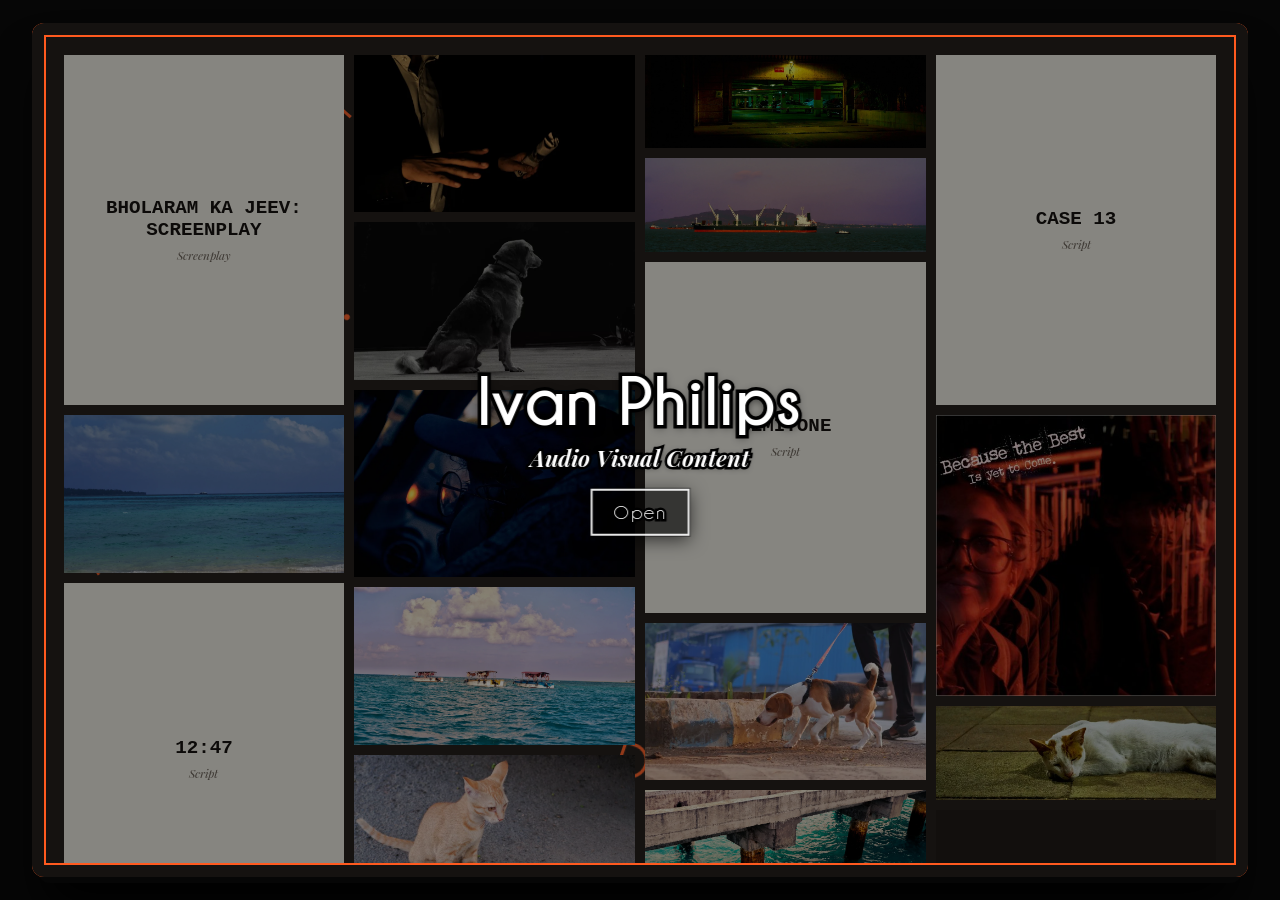
==== commit e66e4c48: "Unify desktop filter chips, buttons, and header layout across Writing, Video, Other works, and Photo" ====
--- a/index.html
+++ b/index.html
@@ -4,19 +4,19 @@
 <title>Ivan Philips</title>
 <meta name="description" content="Ivan Philips. Audio visual content.">
 <meta property="og:title" content="Ivan Philips"><meta property="og:description" content="Ivan Philips. Audio visual content."><meta property="og:type" content="website">
-<link rel="preload" href="assets/styles.css?v=64" as="style">
-<link rel="preload" href="assets/app.js?v=64" as="script">
+<link rel="preload" href="assets/styles.css?v=65" as="style">
+<link rel="preload" href="assets/app.js?v=65" as="script">
 <link rel="preload" href="content.json" as="fetch" crossorigin>
 
 <link rel="preload" href="assets/fonts/Champagne___Limousines.ttf" as="font" type="font/ttf" crossorigin>
 <link rel="preload" href="assets/fonts/PlayfairDisplay-Italic.ttf" as="font" type="font/ttf" crossorigin>
 <link rel="preconnect" href="https://fonts.googleapis.com"><link rel="preconnect" href="https://fonts.gstatic.com" crossorigin>
 <link rel="stylesheet" href="https://fonts.googleapis.com/css2?family=Newsreader:ital,opsz,wght@0,6..72,400;0,6..72,600;0,6..72,800;1,6..72,400;1,6..72,600;1,6..72,800&display=swap" media="print" onload="this.media='all'">
-<link rel="stylesheet" href="assets/styles.css?v=64">
+<link rel="stylesheet" href="assets/styles.css?v=65">
 </head><body data-page="cover" class="nt">
 <div class="top" id="top"></div>
 <div class="bw"><nav class="tabs" id="tabs" hidden aria-label="Sections"></nav><div class="book solo" id="book"><div class="spiral" aria-hidden="true"><i></i><i></i><i></i><i></i><i></i></div><div class="sheet" id="sheet"><section class="pg l" id="L"></section><section class="pg r nox" id="R" data-theme="cover"></section></div></div></div>
 <noscript><p style="padding:2rem;font:18px Georgia,serif">This book needs JavaScript to turn its pages.</p></noscript>
-<script src="assets/app.js?v=64"></script>
+<script src="assets/app.js?v=65"></script>
 <script>setTimeout(function(){var L=document.getElementById("L");if(L&&!L.innerHTML){var d=document.createElement("div");d.style.cssText="position:fixed;inset:auto 1rem 1rem 1rem;z-index:99999;background:#FF5A1F;color:#111;padding:1rem 1.2rem;font:16px/1.4 Georgia,serif;border-radius:8px";d.innerHTML="<b>The book did not load.</b> Check that the <code>assets</code> folder (with <code>app.js</code> and <code>styles.css</code>) and <code>content.json</code> were uploaded next to this page, and that you opened the site through its web address, not a saved file.";document.body.appendChild(d)}},3000)</script>
 </body></html>
--- a/assets/styles.css
+++ b/assets/styles.css
@@ -883,26 +883,31 @@
   .alb-item-name{font-size:.92rem}
 }
 @media(min-width:901px){
-  .l .sc:has(.switch){display:flex;flex-direction:column;overflow:hidden;padding:1.85rem 3.1rem 1.8rem}
-  .l .sc:has(.switch)>*{flex:none}
-  .l .sc:has(.switch) .crw{margin-bottom:.5rem}
-  .l .sc:has(.switch) h1{font-size:clamp(2.5rem,4.6vw,4.5rem);margin-bottom:.4rem}
-  .l .sc:has(.switch) .lede{margin:.2rem 0 .8rem;font-size:1.12rem;line-height:1.4}
+  .l .sc:has(.switch,.alb.vch,.alb-index,.other-flipw,.pnote){display:flex;flex-direction:column;overflow:hidden;padding:1.85rem 3.1rem 1.8rem}
+  .l .sc:has(.switch,.alb.vch,.alb-index,.other-flipw,.pnote)>*{flex:none}
+  .l .sc:has(.switch,.alb.vch,.alb-index,.other-flipw,.pnote) .crw{margin-bottom:.5rem}
+  .l .sc:has(.switch,.alb.vch,.alb-index,.other-flipw,.pnote) h1{font-size:clamp(2.5rem,4.6vw,4.5rem);margin-bottom:.4rem}
+  .l .sc:has(.switch,.alb.vch,.alb-index,.other-flipw,.pnote) .lede{margin:.2rem 0 .8rem;font-size:1.12rem;line-height:1.4}
   .l .sc:has(.switch) .switch{align-self:flex-start;width:fit-content;margin:.65rem 0 .55rem}
   .l .sc:has(.switch) .switch button{padding:.44rem 1.2rem;font-size:1.05rem;white-space:nowrap}
+  .l .sc:has(.alb.vch)>.btn{align-self:flex-start;margin:.65rem 0 .55rem;padding:.44rem 1.2rem;font-size:1.05rem}
+  .l .sc:has(.other-flipw) .other-flipw{align-self:flex-start;margin:.65rem 0 .55rem}
+  .l .sc:has(.other-flipw) .other-flip{padding:.44rem 1.2rem;font-size:1.05rem}
+  .l .sc:has(.pnote) .badge{align-self:flex-start;margin:.65rem 0 0}
+  .l .sc:has(.pnote) .pnote{flex:0 1 auto;min-height:4.2rem;overflow-y:auto;margin-top:1rem}
   .l .sc:has(.alb-index) .alb-index{flex:0 1 auto;min-height:0;display:flex;flex-direction:column;margin:.85rem 0 0;padding-top:.85rem}
   .l .sc:has(.alb-index) .alb-index-hdr{flex:none;margin-bottom:.45rem}
   .l .sc:has(.alb-index) .alb-list{flex:0 1 auto;min-height:0;overflow-y:auto;overflow-x:hidden;gap:.2rem;margin-left:-.2rem;padding:.2rem .55rem .2rem .2rem;scrollbar-width:thin;scrollbar-color:var(--o) color-mix(in srgb,var(--ink) 16%,transparent)}
   .l .sc:has(.alb-index) .alb-item{padding:.32rem .55rem}
   .l .sc:has(.alb-index) .alb-item-name{font-size:.94rem}
   .l .sc:has(.alb-index) .alb-item-meta{font-size:.76rem}
-  .l .sc:has(.switch) .alb.vch{flex:0 1 auto;min-height:0;overflow-y:auto;overflow-x:hidden;align-content:flex-start;gap:.45rem .42rem;margin:.8rem 0 0 -.25rem;padding:.35rem .5rem .35rem .25rem;scrollbar-width:thin;scrollbar-color:var(--o) color-mix(in srgb,var(--ink) 16%,transparent)}
-  .l .sc:has(.switch) .alb.vch span{font-size:.9rem;margin-right:.25rem}
-  .l .sc:has(.switch) .alb.vch .chip{padding:.22rem .78rem;font-size:.84rem;line-height:1.3;border-width:1.5px}
-  .l .sc:has(.alb-index) .alb-list::-webkit-scrollbar,.l .sc:has(.switch) .alb.vch::-webkit-scrollbar{width:8px}
-  .l .sc:has(.alb-index) .alb-list::-webkit-scrollbar-track,.l .sc:has(.switch) .alb.vch::-webkit-scrollbar-track{background:color-mix(in srgb,var(--ink) 14%,transparent);border-radius:8px}
-  .l .sc:has(.alb-index) .alb-list::-webkit-scrollbar-thumb,.l .sc:has(.switch) .alb.vch::-webkit-scrollbar-thumb{background:var(--o);border-radius:8px;border:1.5px solid var(--paper)}
-  .l .sc:has(.switch) .bh{flex:none;margin-top:.85rem;font-size:.96rem}
+  .l .sc:has(.alb.vch) .alb.vch{flex:0 1 auto;min-height:0;overflow-y:auto;overflow-x:hidden;align-content:flex-start;gap:.45rem .42rem;margin:.8rem 0 0 -.25rem;padding:.35rem .5rem .35rem .25rem;scrollbar-width:thin;scrollbar-color:var(--o) color-mix(in srgb,var(--ink) 16%,transparent)}
+  .l .sc:has(.alb.vch) .alb.vch span{font-size:.9rem;margin-right:.25rem}
+  .l .sc:has(.alb.vch) .alb.vch .chip{padding:.22rem .78rem;font-size:.84rem;line-height:1.3;border-width:1.5px}
+  .l .sc:has(.alb-index) .alb-list::-webkit-scrollbar,.l .sc:has(.alb.vch) .alb.vch::-webkit-scrollbar{width:8px}
+  .l .sc:has(.alb-index) .alb-list::-webkit-scrollbar-track,.l .sc:has(.alb.vch) .alb.vch::-webkit-scrollbar-track{background:color-mix(in srgb,var(--ink) 14%,transparent);border-radius:8px}
+  .l .sc:has(.alb-index) .alb-list::-webkit-scrollbar-thumb,.l .sc:has(.alb.vch) .alb.vch::-webkit-scrollbar-thumb{background:var(--o);border-radius:8px;border:1.5px solid var(--paper)}
+  .l .sc:has(.switch,.alb.vch,.alb-index) .bh{flex:none;margin-top:.85rem;font-size:.96rem}
 }
 
 /* Cover wall smooth transition & jank prevention */
--- a/assets/styles.css
+++ b/assets/styles.css
@@ -883,26 +883,31 @@
   .alb-item-name{font-size:.92rem}
 }
 @media(min-width:901px){
-  .l .sc:has(.switch){display:flex;flex-direction:column;overflow:hidden;padding:1.85rem 3.1rem 1.8rem}
-  .l .sc:has(.switch)>*{flex:none}
-  .l .sc:has(.switch) .crw{margin-bottom:.5rem}
-  .l .sc:has(.switch) h1{font-size:clamp(2.5rem,4.6vw,4.5rem);margin-bottom:.4rem}
-  .l .sc:has(.switch) .lede{margin:.2rem 0 .8rem;font-size:1.12rem;line-height:1.4}
+  .l .sc:has(.switch,.alb.vch,.alb-index,.other-flipw,.pnote){display:flex;flex-direction:column;overflow:hidden;padding:1.85rem 3.1rem 1.8rem}
+  .l .sc:has(.switch,.alb.vch,.alb-index,.other-flipw,.pnote)>*{flex:none}
+  .l .sc:has(.switch,.alb.vch,.alb-index,.other-flipw,.pnote) .crw{margin-bottom:.5rem}
+  .l .sc:has(.switch,.alb.vch,.alb-index,.other-flipw,.pnote) h1{font-size:clamp(2.5rem,4.6vw,4.5rem);margin-bottom:.4rem}
+  .l .sc:has(.switch,.alb.vch,.alb-index,.other-flipw,.pnote) .lede{margin:.2rem 0 .8rem;font-size:1.12rem;line-height:1.4}
   .l .sc:has(.switch) .switch{align-self:flex-start;width:fit-content;margin:.65rem 0 .55rem}
   .l .sc:has(.switch) .switch button{padding:.44rem 1.2rem;font-size:1.05rem;white-space:nowrap}
+  .l .sc:has(.alb.vch)>.btn{align-self:flex-start;margin:.65rem 0 .55rem;padding:.44rem 1.2rem;font-size:1.05rem}
+  .l .sc:has(.other-flipw) .other-flipw{align-self:flex-start;margin:.65rem 0 .55rem}
+  .l .sc:has(.other-flipw) .other-flip{padding:.44rem 1.2rem;font-size:1.05rem}
+  .l .sc:has(.pnote) .badge{align-self:flex-start;margin:.65rem 0 0}
+  .l .sc:has(.pnote) .pnote{flex:0 1 auto;min-height:4.2rem;overflow-y:auto;margin-top:1rem}
   .l .sc:has(.alb-index) .alb-index{flex:0 1 auto;min-height:0;display:flex;flex-direction:column;margin:.85rem 0 0;padding-top:.85rem}
   .l .sc:has(.alb-index) .alb-index-hdr{flex:none;margin-bottom:.45rem}
   .l .sc:has(.alb-index) .alb-list{flex:0 1 auto;min-height:0;overflow-y:auto;overflow-x:hidden;gap:.2rem;margin-left:-.2rem;padding:.2rem .55rem .2rem .2rem;scrollbar-width:thin;scrollbar-color:var(--o) color-mix(in srgb,var(--ink) 16%,transparent)}
   .l .sc:has(.alb-index) .alb-item{padding:.32rem .55rem}
   .l .sc:has(.alb-index) .alb-item-name{font-size:.94rem}
   .l .sc:has(.alb-index) .alb-item-meta{font-size:.76rem}
-  .l .sc:has(.switch) .alb.vch{flex:0 1 auto;min-height:0;overflow-y:auto;overflow-x:hidden;align-content:flex-start;gap:.45rem .42rem;margin:.8rem 0 0 -.25rem;padding:.35rem .5rem .35rem .25rem;scrollbar-width:thin;scrollbar-color:var(--o) color-mix(in srgb,var(--ink) 16%,transparent)}
-  .l .sc:has(.switch) .alb.vch span{font-size:.9rem;margin-right:.25rem}
-  .l .sc:has(.switch) .alb.vch .chip{padding:.22rem .78rem;font-size:.84rem;line-height:1.3;border-width:1.5px}
-  .l .sc:has(.alb-index) .alb-list::-webkit-scrollbar,.l .sc:has(.switch) .alb.vch::-webkit-scrollbar{width:8px}
-  .l .sc:has(.alb-index) .alb-list::-webkit-scrollbar-track,.l .sc:has(.switch) .alb.vch::-webkit-scrollbar-track{background:color-mix(in srgb,var(--ink) 14%,transparent);border-radius:8px}
-  .l .sc:has(.alb-index) .alb-list::-webkit-scrollbar-thumb,.l .sc:has(.switch) .alb.vch::-webkit-scrollbar-thumb{background:var(--o);border-radius:8px;border:1.5px solid var(--paper)}
-  .l .sc:has(.switch) .bh{flex:none;margin-top:.85rem;font-size:.96rem}
+  .l .sc:has(.alb.vch) .alb.vch{flex:0 1 auto;min-height:0;overflow-y:auto;overflow-x:hidden;align-content:flex-start;gap:.45rem .42rem;margin:.8rem 0 0 -.25rem;padding:.35rem .5rem .35rem .25rem;scrollbar-width:thin;scrollbar-color:var(--o) color-mix(in srgb,var(--ink) 16%,transparent)}
+  .l .sc:has(.alb.vch) .alb.vch span{font-size:.9rem;margin-right:.25rem}
+  .l .sc:has(.alb.vch) .alb.vch .chip{padding:.22rem .78rem;font-size:.84rem;line-height:1.3;border-width:1.5px}
+  .l .sc:has(.alb-index) .alb-list::-webkit-scrollbar,.l .sc:has(.alb.vch) .alb.vch::-webkit-scrollbar{width:8px}
+  .l .sc:has(.alb-index) .alb-list::-webkit-scrollbar-track,.l .sc:has(.alb.vch) .alb.vch::-webkit-scrollbar-track{background:color-mix(in srgb,var(--ink) 14%,transparent);border-radius:8px}
+  .l .sc:has(.alb-index) .alb-list::-webkit-scrollbar-thumb,.l .sc:has(.alb.vch) .alb.vch::-webkit-scrollbar-thumb{background:var(--o);border-radius:8px;border:1.5px solid var(--paper)}
+  .l .sc:has(.switch,.alb.vch,.alb-index) .bh{flex:none;margin-top:.85rem;font-size:.96rem}
 }
 
 /* Cover wall smooth transition & jank prevention */
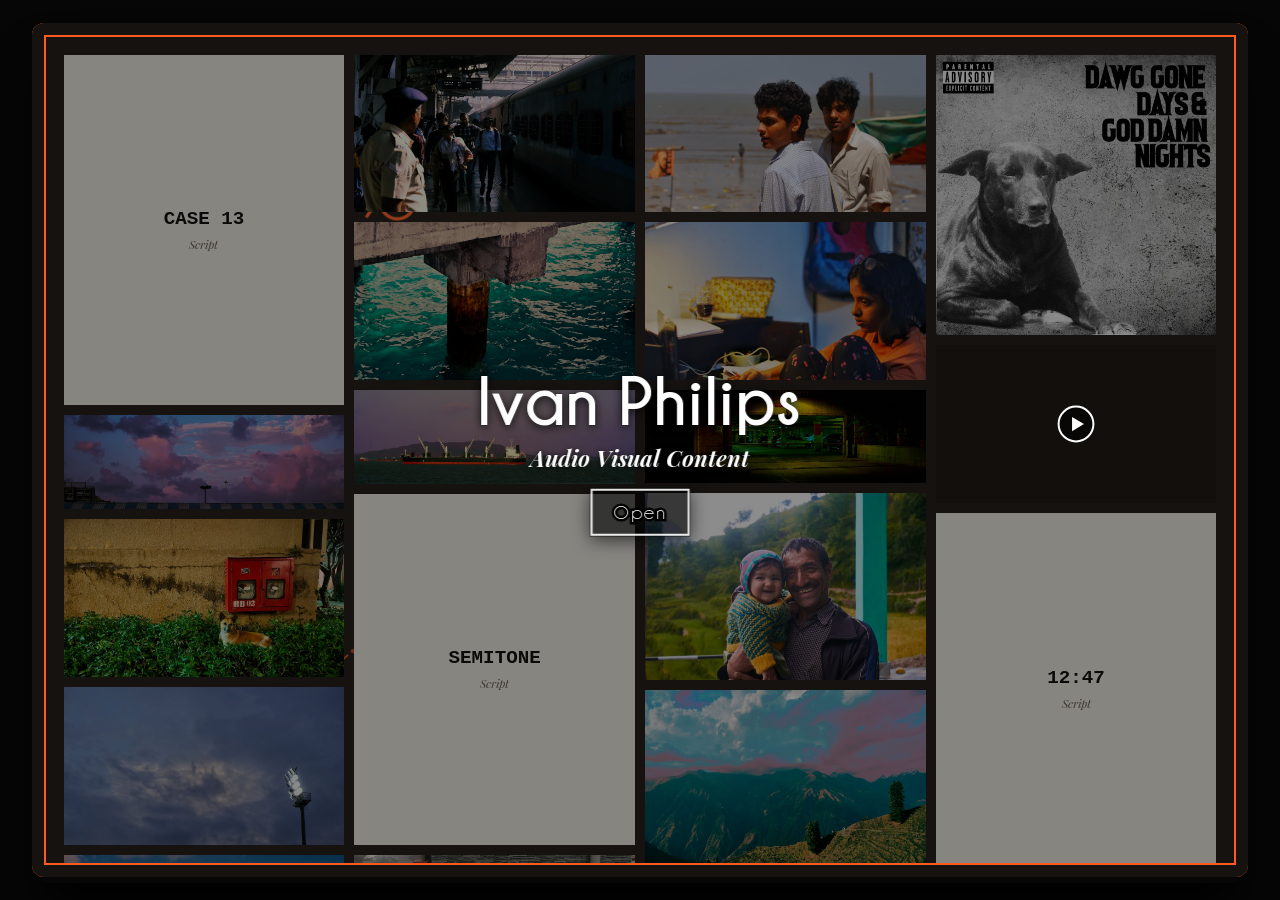
==== commit 6faa7043: "Split Other works into Work in progress and Completed pages" ====
--- a/index.html
+++ b/index.html
@@ -4,19 +4,19 @@
 <title>Ivan Philips</title>
 <meta name="description" content="Ivan Philips. Audio visual content.">
 <meta property="og:title" content="Ivan Philips"><meta property="og:description" content="Ivan Philips. Audio visual content."><meta property="og:type" content="website">
-<link rel="preload" href="assets/styles.css?v=65" as="style">
-<link rel="preload" href="assets/app.js?v=65" as="script">
+<link rel="preload" href="assets/styles.css?v=66" as="style">
+<link rel="preload" href="assets/app.js?v=66" as="script">
 <link rel="preload" href="content.json" as="fetch" crossorigin>
 
 <link rel="preload" href="assets/fonts/Champagne___Limousines.ttf" as="font" type="font/ttf" crossorigin>
 <link rel="preload" href="assets/fonts/PlayfairDisplay-Italic.ttf" as="font" type="font/ttf" crossorigin>
 <link rel="preconnect" href="https://fonts.googleapis.com"><link rel="preconnect" href="https://fonts.gstatic.com" crossorigin>
 <link rel="stylesheet" href="https://fonts.googleapis.com/css2?family=Newsreader:ital,opsz,wght@0,6..72,400;0,6..72,600;0,6..72,800;1,6..72,400;1,6..72,600;1,6..72,800&display=swap" media="print" onload="this.media='all'">
-<link rel="stylesheet" href="assets/styles.css?v=65">
+<link rel="stylesheet" href="assets/styles.css?v=66">
 </head><body data-page="cover" class="nt">
 <div class="top" id="top"></div>
 <div class="bw"><nav class="tabs" id="tabs" hidden aria-label="Sections"></nav><div class="book solo" id="book"><div class="spiral" aria-hidden="true"><i></i><i></i><i></i><i></i><i></i></div><div class="sheet" id="sheet"><section class="pg l" id="L"></section><section class="pg r nox" id="R" data-theme="cover"></section></div></div></div>
 <noscript><p style="padding:2rem;font:18px Georgia,serif">This book needs JavaScript to turn its pages.</p></noscript>
-<script src="assets/app.js?v=65"></script>
+<script src="assets/app.js?v=66"></script>
 <script>setTimeout(function(){var L=document.getElementById("L");if(L&&!L.innerHTML){var d=document.createElement("div");d.style.cssText="position:fixed;inset:auto 1rem 1rem 1rem;z-index:99999;background:#FF5A1F;color:#111;padding:1rem 1.2rem;font:16px/1.4 Georgia,serif;border-radius:8px";d.innerHTML="<b>The book did not load.</b> Check that the <code>assets</code> folder (with <code>app.js</code> and <code>styles.css</code>) and <code>content.json</code> were uploaded next to this page, and that you opened the site through its web address, not a saved file.";document.body.appendChild(d)}},3000)</script>
 </body></html>
--- a/assets/styles.css
+++ b/assets/styles.css
@@ -883,16 +883,14 @@
   .alb-item-name{font-size:.92rem}
 }
 @media(min-width:901px){
-  .l .sc:has(.switch,.alb.vch,.alb-index,.other-flipw,.pnote){display:flex;flex-direction:column;overflow:hidden;padding:1.85rem 3.1rem 1.8rem}
-  .l .sc:has(.switch,.alb.vch,.alb-index,.other-flipw,.pnote)>*{flex:none}
-  .l .sc:has(.switch,.alb.vch,.alb-index,.other-flipw,.pnote) .crw{margin-bottom:.5rem}
-  .l .sc:has(.switch,.alb.vch,.alb-index,.other-flipw,.pnote) h1{font-size:clamp(2.5rem,4.6vw,4.5rem);margin-bottom:.4rem}
-  .l .sc:has(.switch,.alb.vch,.alb-index,.other-flipw,.pnote) .lede{margin:.2rem 0 .8rem;font-size:1.12rem;line-height:1.4}
+  .l .sc:has(.switch,.alb.vch,.alb-index,.pnote){display:flex;flex-direction:column;overflow:hidden;padding:1.85rem 3.1rem 1.8rem}
+  .l .sc:has(.switch,.alb.vch,.alb-index,.pnote)>*{flex:none}
+  .l .sc:has(.switch,.alb.vch,.alb-index,.pnote) .crw{margin-bottom:.5rem}
+  .l .sc:has(.switch,.alb.vch,.alb-index,.pnote) h1{font-size:clamp(2.5rem,4.6vw,4.5rem);margin-bottom:.4rem}
+  .l .sc:has(.switch,.alb.vch,.alb-index,.pnote) .lede{margin:.2rem 0 .8rem;font-size:1.12rem;line-height:1.4}
   .l .sc:has(.switch) .switch{align-self:flex-start;width:fit-content;margin:.65rem 0 .55rem}
   .l .sc:has(.switch) .switch button{padding:.44rem 1.2rem;font-size:1.05rem;white-space:nowrap}
   .l .sc:has(.alb.vch)>.btn{align-self:flex-start;margin:.65rem 0 .55rem;padding:.44rem 1.2rem;font-size:1.05rem}
-  .l .sc:has(.other-flipw) .other-flipw{align-self:flex-start;margin:.65rem 0 .55rem}
-  .l .sc:has(.other-flipw) .other-flip{padding:.44rem 1.2rem;font-size:1.05rem}
   .l .sc:has(.pnote) .badge{align-self:flex-start;margin:.65rem 0 0}
   .l .sc:has(.pnote) .pnote{flex:0 1 auto;min-height:4.2rem;overflow-y:auto;margin-top:1rem}
   .l .sc:has(.alb-index) .alb-index{flex:0 1 auto;min-height:0;display:flex;flex-direction:column;margin:.85rem 0 0;padding-top:.85rem}
@@ -923,15 +921,6 @@
   .btn-to-top:active{transform:translateX(-50%) translateY(2px) scale(.96);background:var(--o);color:#111;box-shadow:0 4px 22px rgba(255,90,31,.75)}
 }
 
-/* Other works: Work in progress / Completed order & left flip button */
-.other-flipw{margin-top:1.5rem}
-.other-flip{display:inline-flex;align-items:center;gap:.55rem;margin-top:0}
-.other-flip .flip-ic{display:inline-block;font-size:1.15em;line-height:1;transition:transform .28s ease}
-.other-flip[aria-pressed="true"] .flip-ic{transform:rotate(180deg)}
-.other-secs{display:flex;flex-direction:column}
-.other-sec h2{margin:0 0 .6rem}
-.other-sec+.other-sec{margin-top:1.8rem;border-top:2px solid var(--line);padding-top:1.2rem}
-@media(max-width:900px){.other-flipw{margin:.2rem 0 1rem}}
 @media(min-width:901px){
   .folders{grid-template-columns:repeat(3,minmax(0,clamp(106px,10vw,142px)))!important;row-gap:clamp(1.35rem,2.8vh,2.2rem);column-gap:.8rem;justify-content:space-between;margin-top:.9rem}
   .folders .fold{padding:.72rem .68rem;margin-top:.58rem}
@@ -939,6 +928,5 @@
   .folders .fold b{font-size:clamp(.72rem,1.15vw,.96rem)}
   .folders .fold span{font-size:.72rem;margin-top:.22rem}
   .folders .fold small{font-size:.72rem;padding-top:.25rem}
-  .other-sec+.other-sec{margin-top:1.35rem;padding-top:1rem}
   .r .sc:has(.folders){padding-bottom:2.4rem}
 }
--- a/assets/styles.css
+++ b/assets/styles.css
@@ -883,16 +883,14 @@
   .alb-item-name{font-size:.92rem}
 }
 @media(min-width:901px){
-  .l .sc:has(.switch,.alb.vch,.alb-index,.other-flipw,.pnote){display:flex;flex-direction:column;overflow:hidden;padding:1.85rem 3.1rem 1.8rem}
-  .l .sc:has(.switch,.alb.vch,.alb-index,.other-flipw,.pnote)>*{flex:none}
-  .l .sc:has(.switch,.alb.vch,.alb-index,.other-flipw,.pnote) .crw{margin-bottom:.5rem}
-  .l .sc:has(.switch,.alb.vch,.alb-index,.other-flipw,.pnote) h1{font-size:clamp(2.5rem,4.6vw,4.5rem);margin-bottom:.4rem}
-  .l .sc:has(.switch,.alb.vch,.alb-index,.other-flipw,.pnote) .lede{margin:.2rem 0 .8rem;font-size:1.12rem;line-height:1.4}
+  .l .sc:has(.switch,.alb.vch,.alb-index,.pnote){display:flex;flex-direction:column;overflow:hidden;padding:1.85rem 3.1rem 1.8rem}
+  .l .sc:has(.switch,.alb.vch,.alb-index,.pnote)>*{flex:none}
+  .l .sc:has(.switch,.alb.vch,.alb-index,.pnote) .crw{margin-bottom:.5rem}
+  .l .sc:has(.switch,.alb.vch,.alb-index,.pnote) h1{font-size:clamp(2.5rem,4.6vw,4.5rem);margin-bottom:.4rem}
+  .l .sc:has(.switch,.alb.vch,.alb-index,.pnote) .lede{margin:.2rem 0 .8rem;font-size:1.12rem;line-height:1.4}
   .l .sc:has(.switch) .switch{align-self:flex-start;width:fit-content;margin:.65rem 0 .55rem}
   .l .sc:has(.switch) .switch button{padding:.44rem 1.2rem;font-size:1.05rem;white-space:nowrap}
   .l .sc:has(.alb.vch)>.btn{align-self:flex-start;margin:.65rem 0 .55rem;padding:.44rem 1.2rem;font-size:1.05rem}
-  .l .sc:has(.other-flipw) .other-flipw{align-self:flex-start;margin:.65rem 0 .55rem}
-  .l .sc:has(.other-flipw) .other-flip{padding:.44rem 1.2rem;font-size:1.05rem}
   .l .sc:has(.pnote) .badge{align-self:flex-start;margin:.65rem 0 0}
   .l .sc:has(.pnote) .pnote{flex:0 1 auto;min-height:4.2rem;overflow-y:auto;margin-top:1rem}
   .l .sc:has(.alb-index) .alb-index{flex:0 1 auto;min-height:0;display:flex;flex-direction:column;margin:.85rem 0 0;padding-top:.85rem}
@@ -923,15 +921,6 @@
   .btn-to-top:active{transform:translateX(-50%) translateY(2px) scale(.96);background:var(--o);color:#111;box-shadow:0 4px 22px rgba(255,90,31,.75)}
 }
 
-/* Other works: Work in progress / Completed order & left flip button */
-.other-flipw{margin-top:1.5rem}
-.other-flip{display:inline-flex;align-items:center;gap:.55rem;margin-top:0}
-.other-flip .flip-ic{display:inline-block;font-size:1.15em;line-height:1;transition:transform .28s ease}
-.other-flip[aria-pressed="true"] .flip-ic{transform:rotate(180deg)}
-.other-secs{display:flex;flex-direction:column}
-.other-sec h2{margin:0 0 .6rem}
-.other-sec+.other-sec{margin-top:1.8rem;border-top:2px solid var(--line);padding-top:1.2rem}
-@media(max-width:900px){.other-flipw{margin:.2rem 0 1rem}}
 @media(min-width:901px){
   .folders{grid-template-columns:repeat(3,minmax(0,clamp(106px,10vw,142px)))!important;row-gap:clamp(1.35rem,2.8vh,2.2rem);column-gap:.8rem;justify-content:space-between;margin-top:.9rem}
   .folders .fold{padding:.72rem .68rem;margin-top:.58rem}
@@ -939,6 +928,5 @@
   .folders .fold b{font-size:clamp(.72rem,1.15vw,.96rem)}
   .folders .fold span{font-size:.72rem;margin-top:.22rem}
   .folders .fold small{font-size:.72rem;padding-top:.25rem}
-  .other-sec+.other-sec{margin-top:1.35rem;padding-top:1rem}
   .r .sc:has(.folders){padding-bottom:2.4rem}
 }
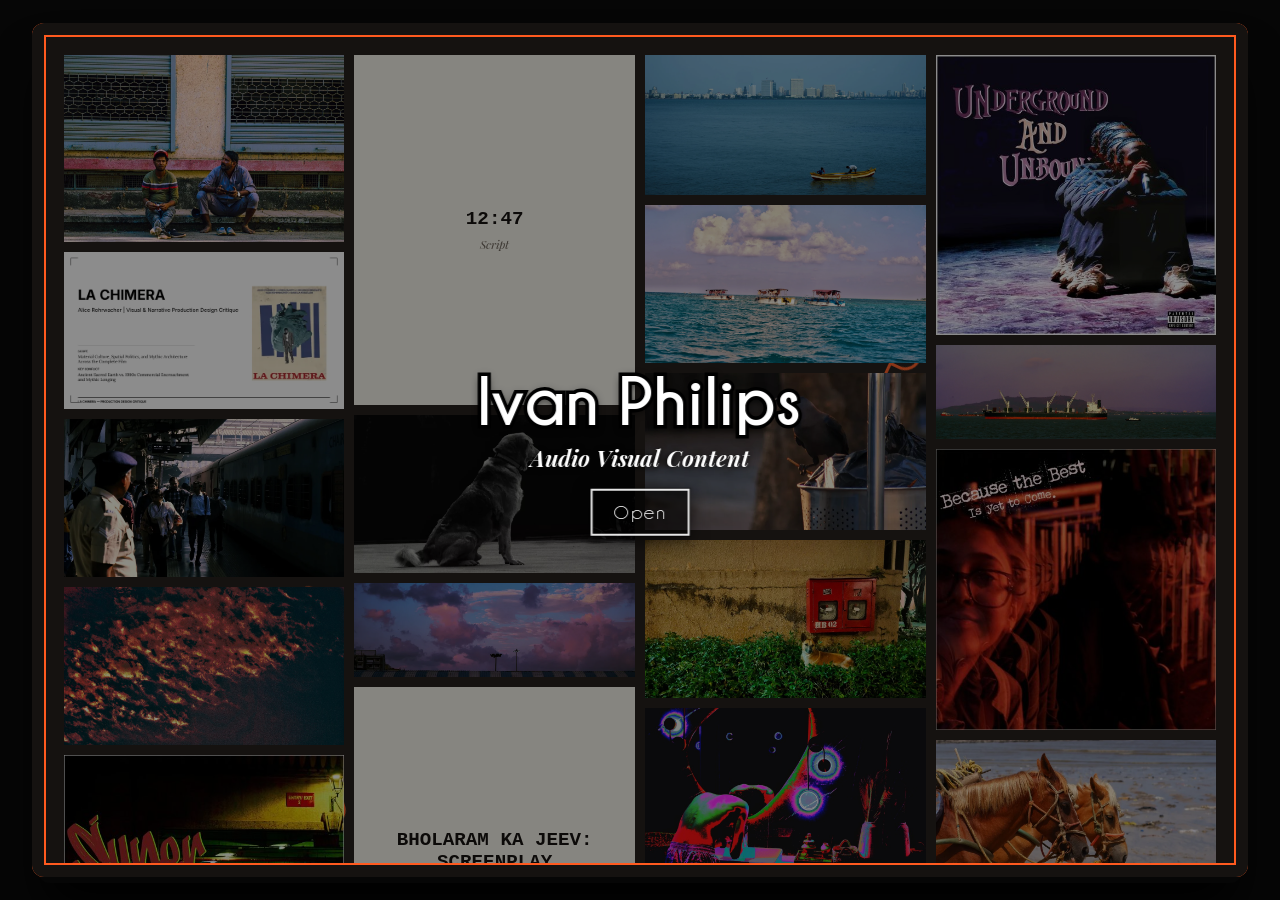
==== commit 87bf5113: "Hide Albums A-Z list on mobile and widen Thank You lines on desktop" ====
--- a/index.html
+++ b/index.html
@@ -4,19 +4,19 @@
 <title>Ivan Philips</title>
 <meta name="description" content="Ivan Philips. Audio visual content.">
 <meta property="og:title" content="Ivan Philips"><meta property="og:description" content="Ivan Philips. Audio visual content."><meta property="og:type" content="website">
-<link rel="preload" href="assets/styles.css?v=66" as="style">
-<link rel="preload" href="assets/app.js?v=66" as="script">
+<link rel="preload" href="assets/styles.css?v=67" as="style">
+<link rel="preload" href="assets/app.js?v=67" as="script">
 <link rel="preload" href="content.json" as="fetch" crossorigin>
 
 <link rel="preload" href="assets/fonts/Champagne___Limousines.ttf" as="font" type="font/ttf" crossorigin>
 <link rel="preload" href="assets/fonts/PlayfairDisplay-Italic.ttf" as="font" type="font/ttf" crossorigin>
 <link rel="preconnect" href="https://fonts.googleapis.com"><link rel="preconnect" href="https://fonts.gstatic.com" crossorigin>
 <link rel="stylesheet" href="https://fonts.googleapis.com/css2?family=Newsreader:ital,opsz,wght@0,6..72,400;0,6..72,600;0,6..72,800;1,6..72,400;1,6..72,600;1,6..72,800&display=swap" media="print" onload="this.media='all'">
-<link rel="stylesheet" href="assets/styles.css?v=66">
+<link rel="stylesheet" href="assets/styles.css?v=67">
 </head><body data-page="cover" class="nt">
 <div class="top" id="top"></div>
 <div class="bw"><nav class="tabs" id="tabs" hidden aria-label="Sections"></nav><div class="book solo" id="book"><div class="spiral" aria-hidden="true"><i></i><i></i><i></i><i></i><i></i></div><div class="sheet" id="sheet"><section class="pg l" id="L"></section><section class="pg r nox" id="R" data-theme="cover"></section></div></div></div>
 <noscript><p style="padding:2rem;font:18px Georgia,serif">This book needs JavaScript to turn its pages.</p></noscript>
-<script src="assets/app.js?v=66"></script>
+<script src="assets/app.js?v=67"></script>
 <script>setTimeout(function(){var L=document.getElementById("L");if(L&&!L.innerHTML){var d=document.createElement("div");d.style.cssText="position:fixed;inset:auto 1rem 1rem 1rem;z-index:99999;background:#FF5A1F;color:#111;padding:1rem 1.2rem;font:16px/1.4 Georgia,serif;border-radius:8px";d.innerHTML="<b>The book did not load.</b> Check that the <code>assets</code> folder (with <code>app.js</code> and <code>styles.css</code>) and <code>content.json</code> were uploaded next to this page, and that you opened the site through its web address, not a saved file.";document.body.appendChild(d)}},3000)</script>
 </body></html>
--- a/assets/styles.css
+++ b/assets/styles.css
@@ -795,6 +795,7 @@
 
 /* Thank you page desktop sizing (fits without scrolling) */
 .tk{font-size:13.5px;line-height:1.45;max-width:48rem;margin:0 auto}
+@media(min-width:901px){.tk{max-width:min(66rem,100%)}}
 .tk .tp{font-size:1em;line-height:1.52}
 .tk .tsub{font-size:.88em}
 .tk .te b{font-size:1.05em}
@@ -877,10 +878,8 @@
 .folders .fold.fold-hovered::before{border-color:var(--o)!important}
 
 @media(max-width:900px){
-  .alb-index{margin:1.1rem 0 .9rem;padding-top:.8rem}
-  .alb-list{max-height:36vh;overflow-y:auto;padding-right:.3rem}
-  .alb-item{padding:.35rem .45rem}
-  .alb-item-name{font-size:.92rem}
+  .alb-index{display:none!important}
+  .r .switch+.alb-index+.bh{margin-top:.7rem}
 }
 @media(min-width:901px){
   .l .sc:has(.switch,.alb.vch,.alb-index,.pnote){display:flex;flex-direction:column;overflow:hidden;padding:1.85rem 3.1rem 1.8rem}
--- a/assets/styles.css
+++ b/assets/styles.css
@@ -795,6 +795,7 @@
 
 /* Thank you page desktop sizing (fits without scrolling) */
 .tk{font-size:13.5px;line-height:1.45;max-width:48rem;margin:0 auto}
+@media(min-width:901px){.tk{max-width:min(66rem,100%)}}
 .tk .tp{font-size:1em;line-height:1.52}
 .tk .tsub{font-size:.88em}
 .tk .te b{font-size:1.05em}
@@ -877,10 +878,8 @@
 .folders .fold.fold-hovered::before{border-color:var(--o)!important}
 
 @media(max-width:900px){
-  .alb-index{margin:1.1rem 0 .9rem;padding-top:.8rem}
-  .alb-list{max-height:36vh;overflow-y:auto;padding-right:.3rem}
-  .alb-item{padding:.35rem .45rem}
-  .alb-item-name{font-size:.92rem}
+  .alb-index{display:none!important}
+  .r .switch+.alb-index+.bh{margin-top:.7rem}
 }
 @media(min-width:901px){
   .l .sc:has(.switch,.alb.vch,.alb-index,.pnote){display:flex;flex-direction:column;overflow:hidden;padding:1.85rem 3.1rem 1.8rem}
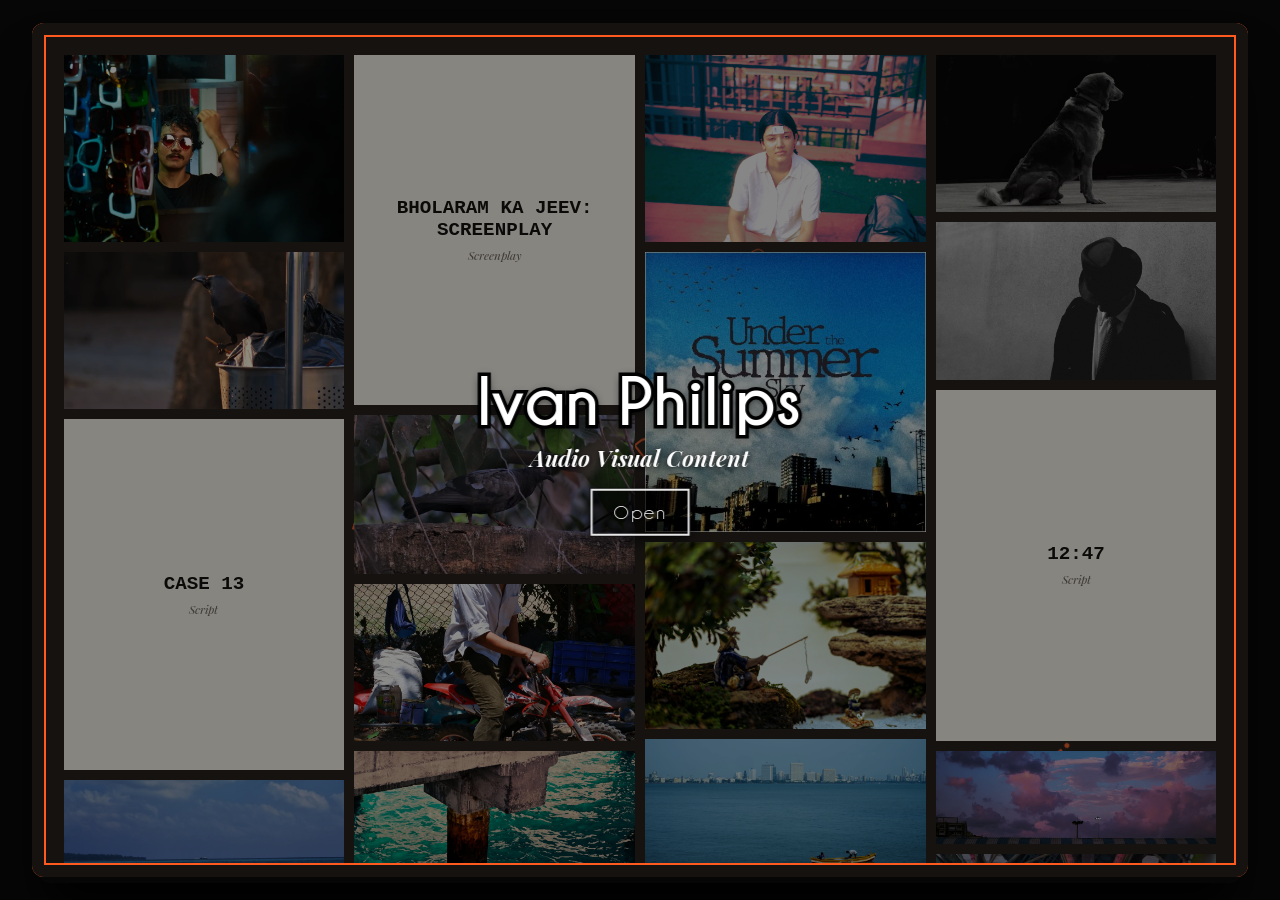
==== commit 0c2b934a: "Render Album Art tiles as true scaled-down miniatures of the main poster" ====
--- a/index.html
+++ b/index.html
@@ -4,19 +4,19 @@
 <title>Ivan Philips</title>
 <meta name="description" content="Ivan Philips. Audio visual content.">
 <meta property="og:title" content="Ivan Philips"><meta property="og:description" content="Ivan Philips. Audio visual content."><meta property="og:type" content="website">
-<link rel="preload" href="assets/styles.css?v=67" as="style">
-<link rel="preload" href="assets/app.js?v=67" as="script">
+<link rel="preload" href="assets/styles.css?v=68" as="style">
+<link rel="preload" href="assets/app.js?v=68" as="script">
 <link rel="preload" href="content.json" as="fetch" crossorigin>
 
 <link rel="preload" href="assets/fonts/Champagne___Limousines.ttf" as="font" type="font/ttf" crossorigin>
 <link rel="preload" href="assets/fonts/PlayfairDisplay-Italic.ttf" as="font" type="font/ttf" crossorigin>
 <link rel="preconnect" href="https://fonts.googleapis.com"><link rel="preconnect" href="https://fonts.gstatic.com" crossorigin>
 <link rel="stylesheet" href="https://fonts.googleapis.com/css2?family=Newsreader:ital,opsz,wght@0,6..72,400;0,6..72,600;0,6..72,800;1,6..72,400;1,6..72,600;1,6..72,800&display=swap" media="print" onload="this.media='all'">
-<link rel="stylesheet" href="assets/styles.css?v=67">
+<link rel="stylesheet" href="assets/styles.css?v=68">
 </head><body data-page="cover" class="nt">
 <div class="top" id="top"></div>
 <div class="bw"><nav class="tabs" id="tabs" hidden aria-label="Sections"></nav><div class="book solo" id="book"><div class="spiral" aria-hidden="true"><i></i><i></i><i></i><i></i><i></i></div><div class="sheet" id="sheet"><section class="pg l" id="L"></section><section class="pg r nox" id="R" data-theme="cover"></section></div></div></div>
 <noscript><p style="padding:2rem;font:18px Georgia,serif">This book needs JavaScript to turn its pages.</p></noscript>
-<script src="assets/app.js?v=67"></script>
+<script src="assets/app.js?v=68"></script>
 <script>setTimeout(function(){var L=document.getElementById("L");if(L&&!L.innerHTML){var d=document.createElement("div");d.style.cssText="position:fixed;inset:auto 1rem 1rem 1rem;z-index:99999;background:#FF5A1F;color:#111;padding:1rem 1.2rem;font:16px/1.4 Georgia,serif;border-radius:8px";d.innerHTML="<b>The book did not load.</b> Check that the <code>assets</code> folder (with <code>app.js</code> and <code>styles.css</code>) and <code>content.json</code> were uploaded next to this page, and that you opened the site through its web address, not a saved file.";document.body.appendChild(d)}},3000)</script>
 </body></html>
--- a/assets/styles.css
+++ b/assets/styles.css
@@ -557,13 +557,13 @@
 .ptk ol{margin:0;padding:0;list-style:none;counter-reset:t}
 .ptk li{counter-increment:t}.ptk li::before{content:counter(t) ". "}
 .psw{display:flex;gap:.9cqw}.psw i{flex:1;aspect-ratio:1;display:block}
-.prd{margin:1.6cqw 0 0;font-size:1.9cqw;letter-spacing:.01em}
+.poster .prd{margin:1.6cqw 0 0;font-size:1.9cqw;letter-spacing:.01em}
 .pft{text-align:right;margin-top:4cqw}
-.pa{margin:0;font-weight:700;font-size:2.8cqw;letter-spacing:.02em;text-transform:uppercase}
-.pt{margin:.2cqw 0 0;font-size:7.4cqw;line-height:1.05;color:#111}
-.tile.mp{aspect-ratio:auto;display:block;padding:0;background:none;border-radius:3px;overflow:visible;align-self:start;cursor:zoom-in;font:inherit}
+.poster .pa{margin:0;font-weight:700;font-size:2.8cqw;letter-spacing:.02em;text-transform:uppercase}
+.poster .pt{margin:.2cqw 0 0;font-size:7.4cqw;line-height:1.05;color:#111}
+.tile.mp{position:relative;aspect-ratio:2/3;display:block;width:100%;padding:0;background:#e9e7e1;border-radius:3px;overflow:hidden;align-self:start;cursor:zoom-in;font:inherit;box-shadow:0 8px 18px rgba(0,0,0,.45)}
 .tile.mp:hover,.tile.mp:focus-visible{transform:translateY(-3px) rotate(-.8deg) scale(1.02)}
-.tile.mp .poster{box-shadow:0 8px 18px rgba(0,0,0,.45)}
+.tile.mp .poster{position:absolute;left:0;top:0;width:440px;height:660px;max-width:none;transform-origin:top left;box-shadow:none;pointer-events:none;border-radius:0}
 .tile.mp .pcv img{position:static;inset:auto;width:100%;height:auto}
 .grid:has(.tile.mp){grid-template-columns:repeat(auto-fill,minmax(190px,1fr));align-items:start}
 @media(max-width:900px){.poster{overflow-wrap:anywhere}.tile.mp{border-radius:3px}}
--- a/assets/styles.css
+++ b/assets/styles.css
@@ -557,13 +557,13 @@
 .ptk ol{margin:0;padding:0;list-style:none;counter-reset:t}
 .ptk li{counter-increment:t}.ptk li::before{content:counter(t) ". "}
 .psw{display:flex;gap:.9cqw}.psw i{flex:1;aspect-ratio:1;display:block}
-.prd{margin:1.6cqw 0 0;font-size:1.9cqw;letter-spacing:.01em}
+.poster .prd{margin:1.6cqw 0 0;font-size:1.9cqw;letter-spacing:.01em}
 .pft{text-align:right;margin-top:4cqw}
-.pa{margin:0;font-weight:700;font-size:2.8cqw;letter-spacing:.02em;text-transform:uppercase}
-.pt{margin:.2cqw 0 0;font-size:7.4cqw;line-height:1.05;color:#111}
-.tile.mp{aspect-ratio:auto;display:block;padding:0;background:none;border-radius:3px;overflow:visible;align-self:start;cursor:zoom-in;font:inherit}
+.poster .pa{margin:0;font-weight:700;font-size:2.8cqw;letter-spacing:.02em;text-transform:uppercase}
+.poster .pt{margin:.2cqw 0 0;font-size:7.4cqw;line-height:1.05;color:#111}
+.tile.mp{position:relative;aspect-ratio:2/3;display:block;width:100%;padding:0;background:#e9e7e1;border-radius:3px;overflow:hidden;align-self:start;cursor:zoom-in;font:inherit;box-shadow:0 8px 18px rgba(0,0,0,.45)}
 .tile.mp:hover,.tile.mp:focus-visible{transform:translateY(-3px) rotate(-.8deg) scale(1.02)}
-.tile.mp .poster{box-shadow:0 8px 18px rgba(0,0,0,.45)}
+.tile.mp .poster{position:absolute;left:0;top:0;width:440px;height:660px;max-width:none;transform-origin:top left;box-shadow:none;pointer-events:none;border-radius:0}
 .tile.mp .pcv img{position:static;inset:auto;width:100%;height:auto}
 .grid:has(.tile.mp){grid-template-columns:repeat(auto-fill,minmax(190px,1fr));align-items:start}
 @media(max-width:900px){.poster{overflow-wrap:anywhere}.tile.mp{border-radius:3px}}
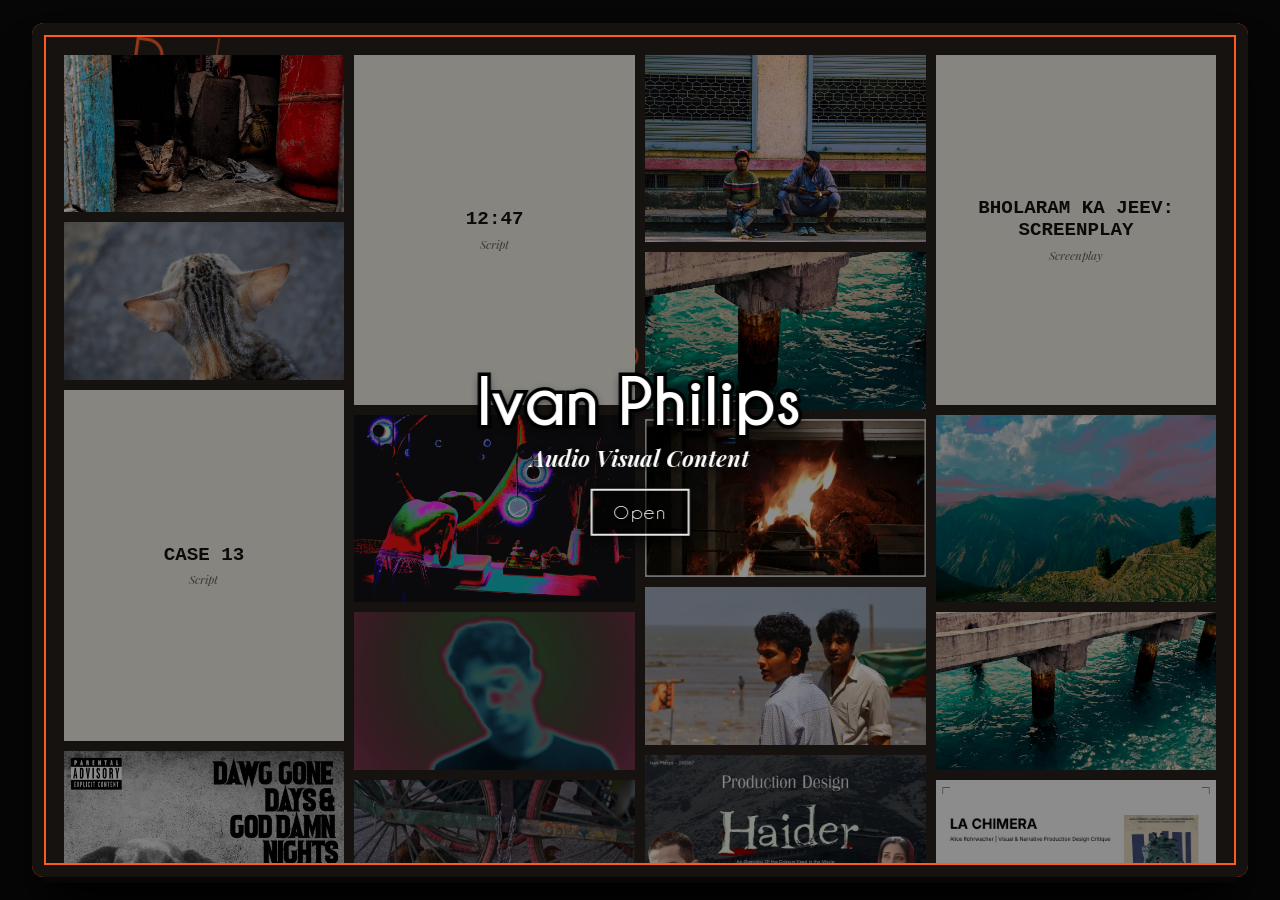
==== commit 43fb497c: "Reset button letter-spacing on Album Art mini posters and re-fit on font load" ====
--- a/index.html
+++ b/index.html
@@ -4,19 +4,19 @@
 <title>Ivan Philips</title>
 <meta name="description" content="Ivan Philips. Audio visual content.">
 <meta property="og:title" content="Ivan Philips"><meta property="og:description" content="Ivan Philips. Audio visual content."><meta property="og:type" content="website">
-<link rel="preload" href="assets/styles.css?v=68" as="style">
-<link rel="preload" href="assets/app.js?v=68" as="script">
+<link rel="preload" href="assets/styles.css?v=69" as="style">
+<link rel="preload" href="assets/app.js?v=69" as="script">
 <link rel="preload" href="content.json" as="fetch" crossorigin>
 
 <link rel="preload" href="assets/fonts/Champagne___Limousines.ttf" as="font" type="font/ttf" crossorigin>
 <link rel="preload" href="assets/fonts/PlayfairDisplay-Italic.ttf" as="font" type="font/ttf" crossorigin>
 <link rel="preconnect" href="https://fonts.googleapis.com"><link rel="preconnect" href="https://fonts.gstatic.com" crossorigin>
 <link rel="stylesheet" href="https://fonts.googleapis.com/css2?family=Newsreader:ital,opsz,wght@0,6..72,400;0,6..72,600;0,6..72,800;1,6..72,400;1,6..72,600;1,6..72,800&display=swap" media="print" onload="this.media='all'">
-<link rel="stylesheet" href="assets/styles.css?v=68">
+<link rel="stylesheet" href="assets/styles.css?v=69">
 </head><body data-page="cover" class="nt">
 <div class="top" id="top"></div>
 <div class="bw"><nav class="tabs" id="tabs" hidden aria-label="Sections"></nav><div class="book solo" id="book"><div class="spiral" aria-hidden="true"><i></i><i></i><i></i><i></i><i></i></div><div class="sheet" id="sheet"><section class="pg l" id="L"></section><section class="pg r nox" id="R" data-theme="cover"></section></div></div></div>
 <noscript><p style="padding:2rem;font:18px Georgia,serif">This book needs JavaScript to turn its pages.</p></noscript>
-<script src="assets/app.js?v=68"></script>
+<script src="assets/app.js?v=69"></script>
 <script>setTimeout(function(){var L=document.getElementById("L");if(L&&!L.innerHTML){var d=document.createElement("div");d.style.cssText="position:fixed;inset:auto 1rem 1rem 1rem;z-index:99999;background:#FF5A1F;color:#111;padding:1rem 1.2rem;font:16px/1.4 Georgia,serif;border-radius:8px";d.innerHTML="<b>The book did not load.</b> Check that the <code>assets</code> folder (with <code>app.js</code> and <code>styles.css</code>) and <code>content.json</code> were uploaded next to this page, and that you opened the site through its web address, not a saved file.";document.body.appendChild(d)}},3000)</script>
 </body></html>
--- a/assets/styles.css
+++ b/assets/styles.css
@@ -548,7 +548,7 @@
 .lb.po [data-ss],.lb.po .panel{display:none}
 .lb.po .wrap{justify-content:center;align-items:center;overflow:hidden}
 .lb.po .stage{flex:none;display:block;width:min(94vw,540px);height:auto;max-height:none;overflow:visible;padding:0}
-.poster{width:100%;container-type:inline-size;background:#e9e7e1;color:#111;border-radius:3px;box-shadow:0 20px 50px rgba(0,0,0,.6);font-family:Arial,Helvetica,sans-serif;text-align:left}
+.poster{width:100%;container-type:inline-size;background:#e9e7e1;color:#111;border-radius:3px;box-shadow:0 20px 50px rgba(0,0,0,.6);font-family:Arial,Helvetica,sans-serif;font-weight:400;line-height:1.55;letter-spacing:normal;text-align:left}
 .pin{padding:4cqw}
 .pcv{position:relative}.pcv img{display:block;width:100%;aspect-ratio:1;object-fit:cover;max-height:none}
 .pwm{display:block;margin-top:1.6cqw;font-size:max(5px,1.9cqw);letter-spacing:.05em;color:#55504a;pointer-events:none}
@@ -564,7 +564,7 @@
 .tile.mp{position:relative;aspect-ratio:2/3;display:block;width:100%;padding:0;background:#e9e7e1;border-radius:3px;overflow:hidden;align-self:start;cursor:zoom-in;font:inherit;box-shadow:0 8px 18px rgba(0,0,0,.45)}
 .tile.mp:hover,.tile.mp:focus-visible{transform:translateY(-3px) rotate(-.8deg) scale(1.02)}
 .tile.mp .poster{position:absolute;left:0;top:0;width:440px;height:660px;max-width:none;transform-origin:top left;box-shadow:none;pointer-events:none;border-radius:0}
-.tile.mp .pcv img{position:static;inset:auto;width:100%;height:auto}
+.tile.mp .pcv img{position:static;inset:auto;width:100%;height:auto;aspect-ratio:1;object-fit:cover}
 .grid:has(.tile.mp){grid-template-columns:repeat(auto-fill,minmax(190px,1fr));align-items:start}
 @media(max-width:900px){.poster{overflow-wrap:anywhere}.tile.mp{border-radius:3px}}
 /* --- Video Drag-and-Drop & Poster Sizing --- */
--- a/assets/styles.css
+++ b/assets/styles.css
@@ -548,7 +548,7 @@
 .lb.po [data-ss],.lb.po .panel{display:none}
 .lb.po .wrap{justify-content:center;align-items:center;overflow:hidden}
 .lb.po .stage{flex:none;display:block;width:min(94vw,540px);height:auto;max-height:none;overflow:visible;padding:0}
-.poster{width:100%;container-type:inline-size;background:#e9e7e1;color:#111;border-radius:3px;box-shadow:0 20px 50px rgba(0,0,0,.6);font-family:Arial,Helvetica,sans-serif;text-align:left}
+.poster{width:100%;container-type:inline-size;background:#e9e7e1;color:#111;border-radius:3px;box-shadow:0 20px 50px rgba(0,0,0,.6);font-family:Arial,Helvetica,sans-serif;font-weight:400;line-height:1.55;letter-spacing:normal;text-align:left}
 .pin{padding:4cqw}
 .pcv{position:relative}.pcv img{display:block;width:100%;aspect-ratio:1;object-fit:cover;max-height:none}
 .pwm{display:block;margin-top:1.6cqw;font-size:max(5px,1.9cqw);letter-spacing:.05em;color:#55504a;pointer-events:none}
@@ -564,7 +564,7 @@
 .tile.mp{position:relative;aspect-ratio:2/3;display:block;width:100%;padding:0;background:#e9e7e1;border-radius:3px;overflow:hidden;align-self:start;cursor:zoom-in;font:inherit;box-shadow:0 8px 18px rgba(0,0,0,.45)}
 .tile.mp:hover,.tile.mp:focus-visible{transform:translateY(-3px) rotate(-.8deg) scale(1.02)}
 .tile.mp .poster{position:absolute;left:0;top:0;width:440px;height:660px;max-width:none;transform-origin:top left;box-shadow:none;pointer-events:none;border-radius:0}
-.tile.mp .pcv img{position:static;inset:auto;width:100%;height:auto}
+.tile.mp .pcv img{position:static;inset:auto;width:100%;height:auto;aspect-ratio:1;object-fit:cover}
 .grid:has(.tile.mp){grid-template-columns:repeat(auto-fill,minmax(190px,1fr));align-items:start}
 @media(max-width:900px){.poster{overflow-wrap:anywhere}.tile.mp{border-radius:3px}}
 /* --- Video Drag-and-Drop & Poster Sizing --- */
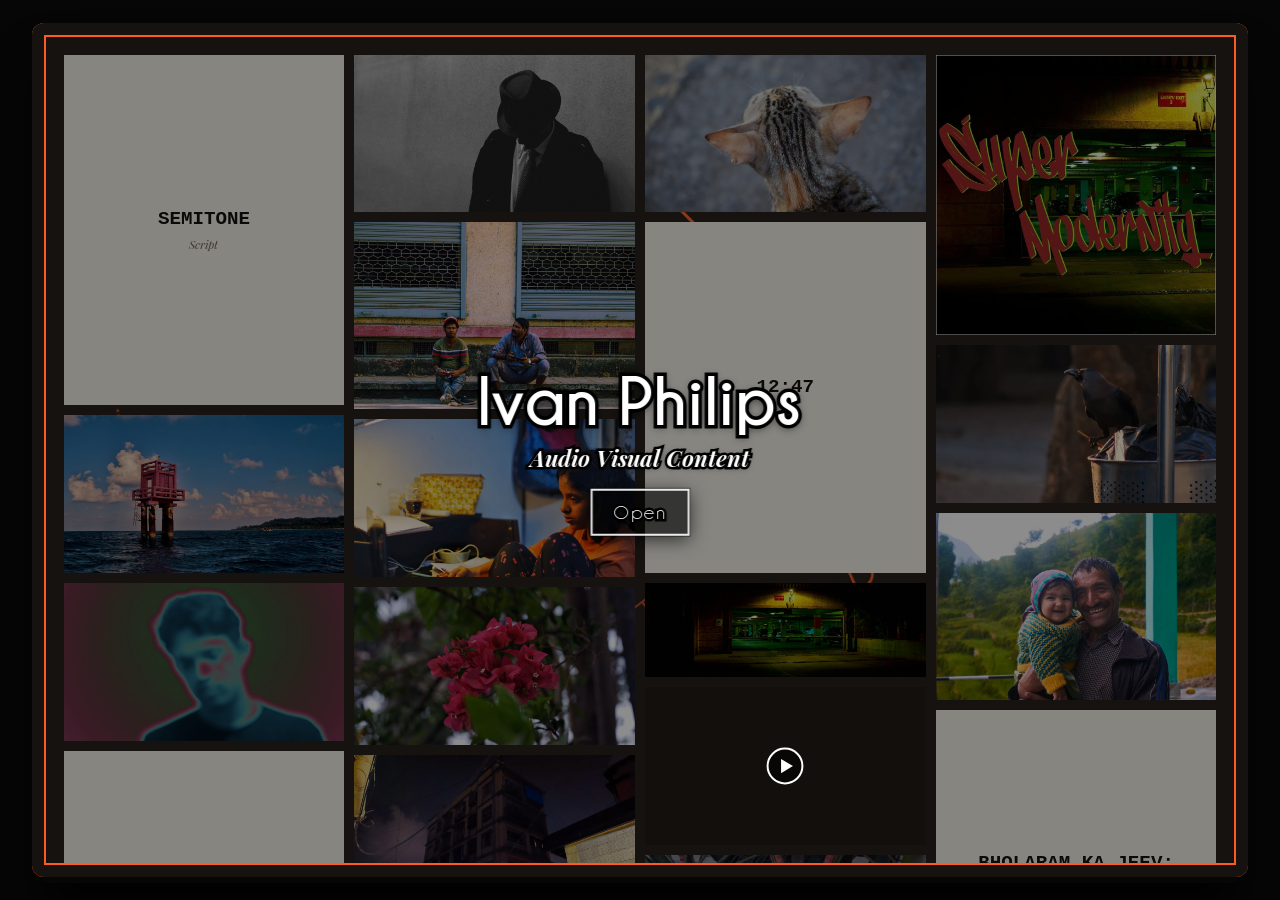
==== commit be4c6b7b: "Optimize element updates: batch reflows, coalesce resize/pointermove rAF, cache palettes & queue PDF" ====
--- a/index.html
+++ b/index.html
@@ -4,19 +4,19 @@
 <title>Ivan Philips</title>
 <meta name="description" content="Ivan Philips. Audio visual content.">
 <meta property="og:title" content="Ivan Philips"><meta property="og:description" content="Ivan Philips. Audio visual content."><meta property="og:type" content="website">
-<link rel="preload" href="assets/styles.css?v=69" as="style">
-<link rel="preload" href="assets/app.js?v=69" as="script">
+<link rel="preload" href="assets/styles.css?v=70" as="style">
+<link rel="preload" href="assets/app.js?v=70" as="script">
 <link rel="preload" href="content.json" as="fetch" crossorigin>
 
 <link rel="preload" href="assets/fonts/Champagne___Limousines.ttf" as="font" type="font/ttf" crossorigin>
 <link rel="preload" href="assets/fonts/PlayfairDisplay-Italic.ttf" as="font" type="font/ttf" crossorigin>
 <link rel="preconnect" href="https://fonts.googleapis.com"><link rel="preconnect" href="https://fonts.gstatic.com" crossorigin>
 <link rel="stylesheet" href="https://fonts.googleapis.com/css2?family=Newsreader:ital,opsz,wght@0,6..72,400;0,6..72,600;0,6..72,800;1,6..72,400;1,6..72,600;1,6..72,800&display=swap" media="print" onload="this.media='all'">
-<link rel="stylesheet" href="assets/styles.css?v=69">
+<link rel="stylesheet" href="assets/styles.css?v=70">
 </head><body data-page="cover" class="nt">
 <div class="top" id="top"></div>
 <div class="bw"><nav class="tabs" id="tabs" hidden aria-label="Sections"></nav><div class="book solo" id="book"><div class="spiral" aria-hidden="true"><i></i><i></i><i></i><i></i><i></i></div><div class="sheet" id="sheet"><section class="pg l" id="L"></section><section class="pg r nox" id="R" data-theme="cover"></section></div></div></div>
 <noscript><p style="padding:2rem;font:18px Georgia,serif">This book needs JavaScript to turn its pages.</p></noscript>
-<script src="assets/app.js?v=69"></script>
+<script src="assets/app.js?v=70"></script>
 <script>setTimeout(function(){var L=document.getElementById("L");if(L&&!L.innerHTML){var d=document.createElement("div");d.style.cssText="position:fixed;inset:auto 1rem 1rem 1rem;z-index:99999;background:#FF5A1F;color:#111;padding:1rem 1.2rem;font:16px/1.4 Georgia,serif;border-radius:8px";d.innerHTML="<b>The book did not load.</b> Check that the <code>assets</code> folder (with <code>app.js</code> and <code>styles.css</code>) and <code>content.json</code> were uploaded next to this page, and that you opened the site through its web address, not a saved file.";document.body.appendChild(d)}},3000)</script>
 </body></html>
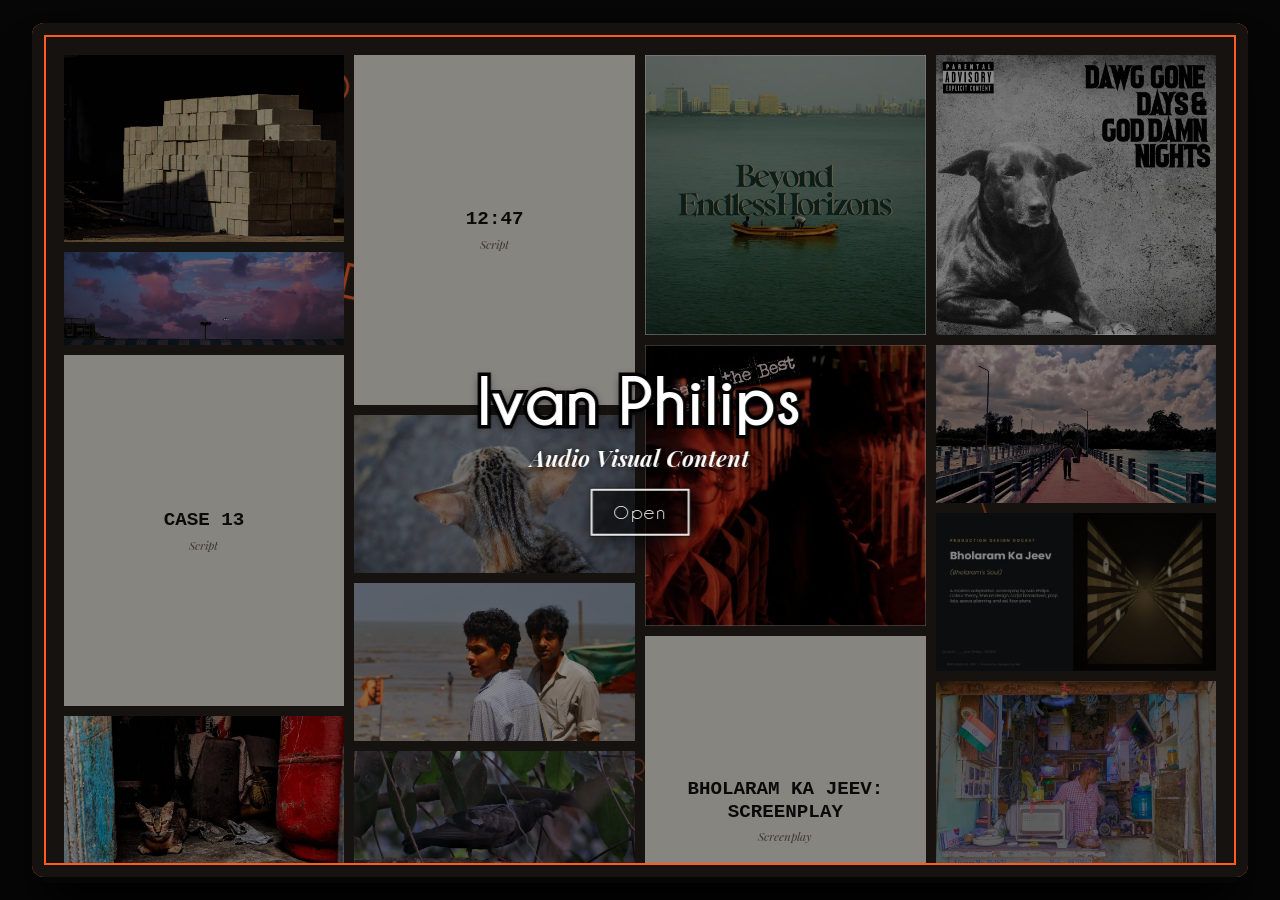
==== commit a02ebb52: "Rewrite About Profile bio in first person" ====
--- a/index.html
+++ b/index.html
@@ -4,19 +4,19 @@
 <title>Ivan Philips</title>
 <meta name="description" content="Ivan Philips. Audio visual content.">
 <meta property="og:title" content="Ivan Philips"><meta property="og:description" content="Ivan Philips. Audio visual content."><meta property="og:type" content="website">
-<link rel="preload" href="assets/styles.css?v=70" as="style">
-<link rel="preload" href="assets/app.js?v=70" as="script">
+<link rel="preload" href="assets/styles.css?v=71" as="style">
+<link rel="preload" href="assets/app.js?v=71" as="script">
 <link rel="preload" href="content.json" as="fetch" crossorigin>
 
 <link rel="preload" href="assets/fonts/Champagne___Limousines.ttf" as="font" type="font/ttf" crossorigin>
 <link rel="preload" href="assets/fonts/PlayfairDisplay-Italic.ttf" as="font" type="font/ttf" crossorigin>
 <link rel="preconnect" href="https://fonts.googleapis.com"><link rel="preconnect" href="https://fonts.gstatic.com" crossorigin>
 <link rel="stylesheet" href="https://fonts.googleapis.com/css2?family=Newsreader:ital,opsz,wght@0,6..72,400;0,6..72,600;0,6..72,800;1,6..72,400;1,6..72,600;1,6..72,800&display=swap" media="print" onload="this.media='all'">
-<link rel="stylesheet" href="assets/styles.css?v=70">
+<link rel="stylesheet" href="assets/styles.css?v=71">
 </head><body data-page="cover" class="nt">
 <div class="top" id="top"></div>
 <div class="bw"><nav class="tabs" id="tabs" hidden aria-label="Sections"></nav><div class="book solo" id="book"><div class="spiral" aria-hidden="true"><i></i><i></i><i></i><i></i><i></i></div><div class="sheet" id="sheet"><section class="pg l" id="L"></section><section class="pg r nox" id="R" data-theme="cover"></section></div></div></div>
 <noscript><p style="padding:2rem;font:18px Georgia,serif">This book needs JavaScript to turn its pages.</p></noscript>
-<script src="assets/app.js?v=70"></script>
+<script src="assets/app.js?v=71"></script>
 <script>setTimeout(function(){var L=document.getElementById("L");if(L&&!L.innerHTML){var d=document.createElement("div");d.style.cssText="position:fixed;inset:auto 1rem 1rem 1rem;z-index:99999;background:#FF5A1F;color:#111;padding:1rem 1.2rem;font:16px/1.4 Georgia,serif;border-radius:8px";d.innerHTML="<b>The book did not load.</b> Check that the <code>assets</code> folder (with <code>app.js</code> and <code>styles.css</code>) and <code>content.json</code> were uploaded next to this page, and that you opened the site through its web address, not a saved file.";document.body.appendChild(d)}},3000)</script>
 </body></html>
